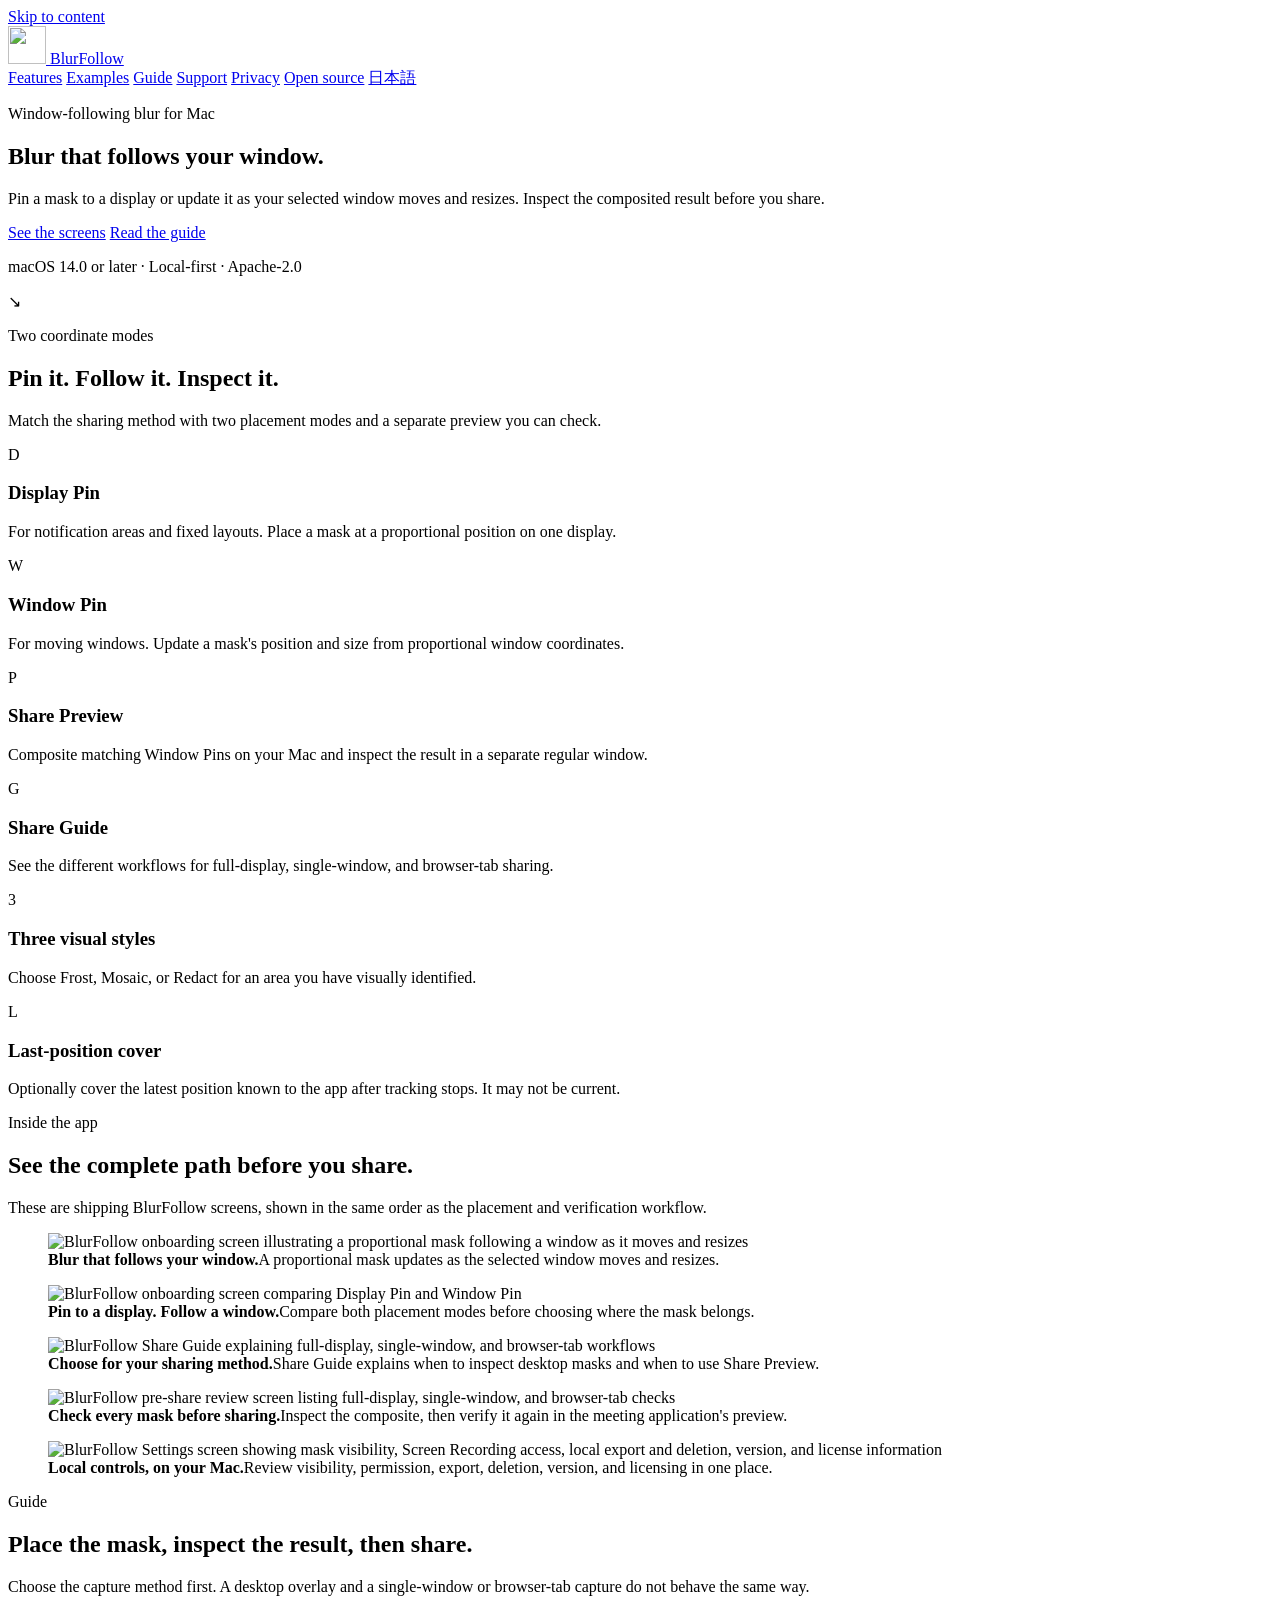
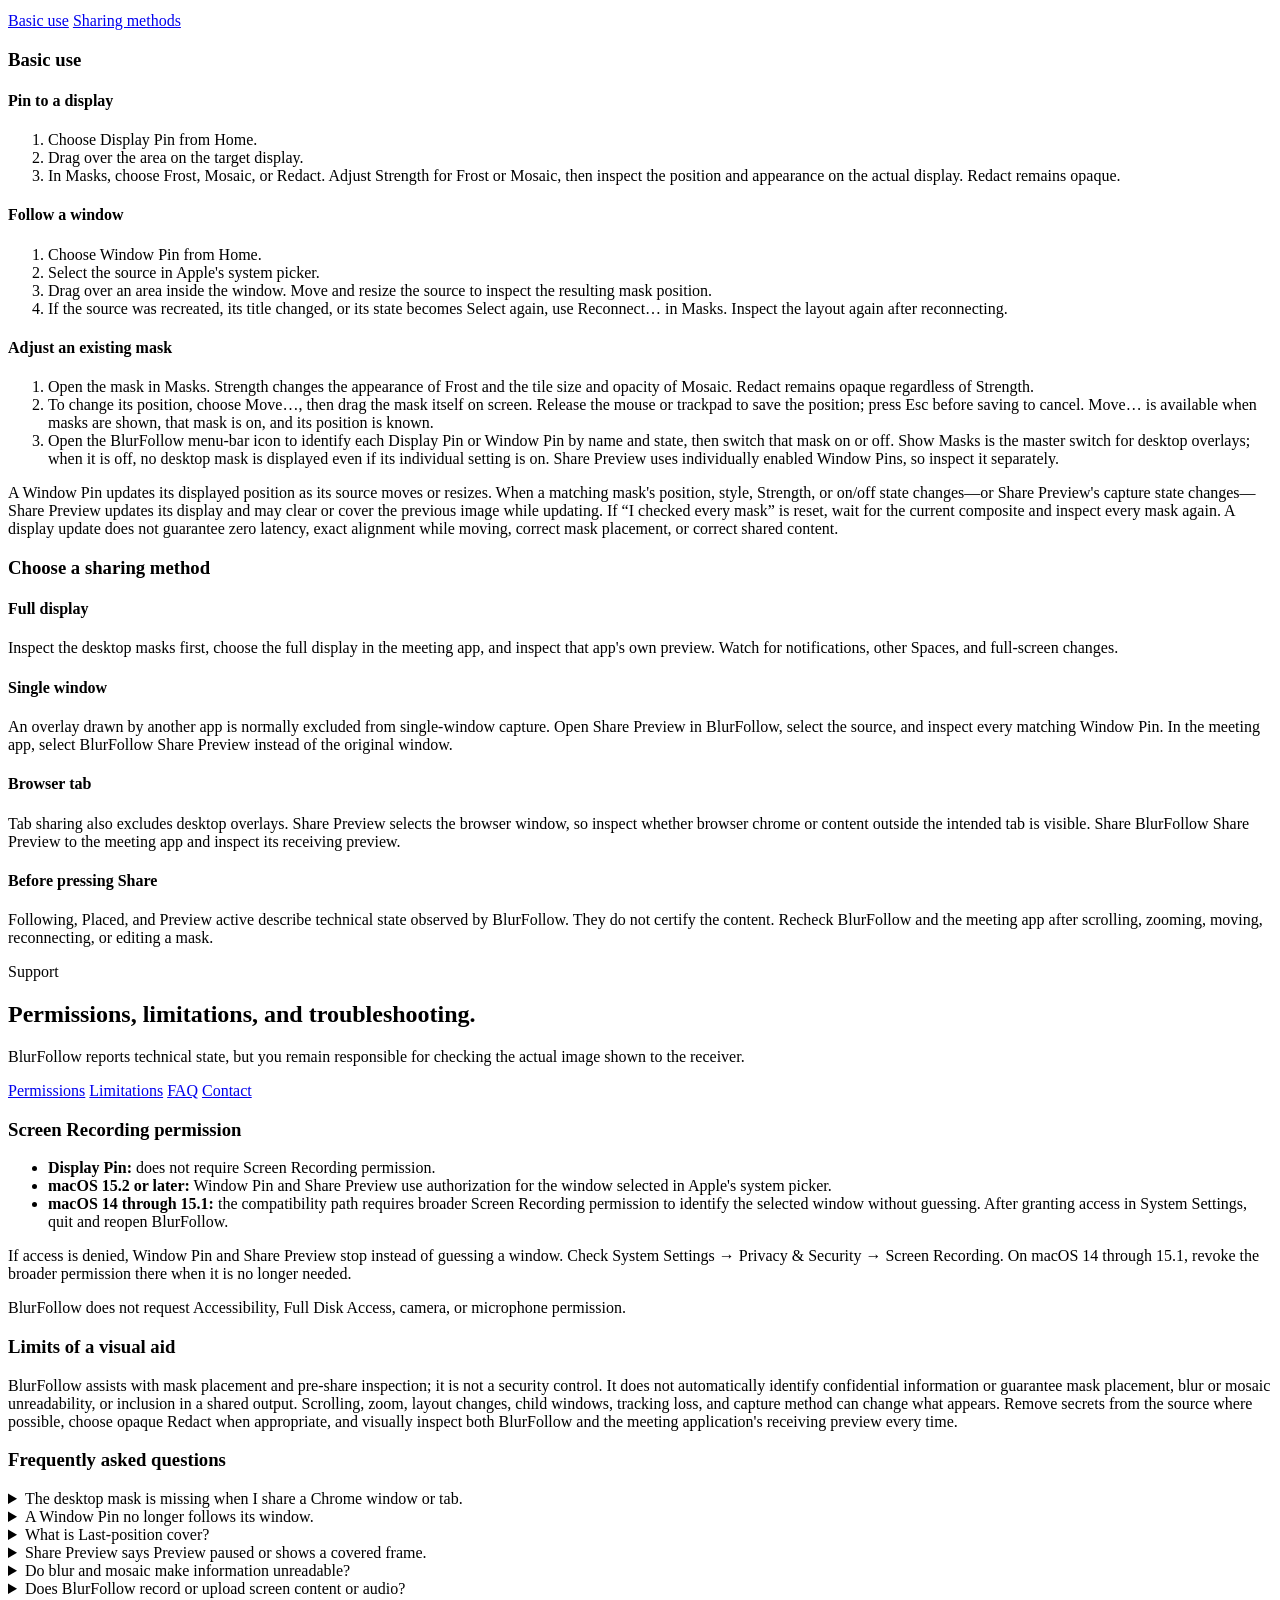
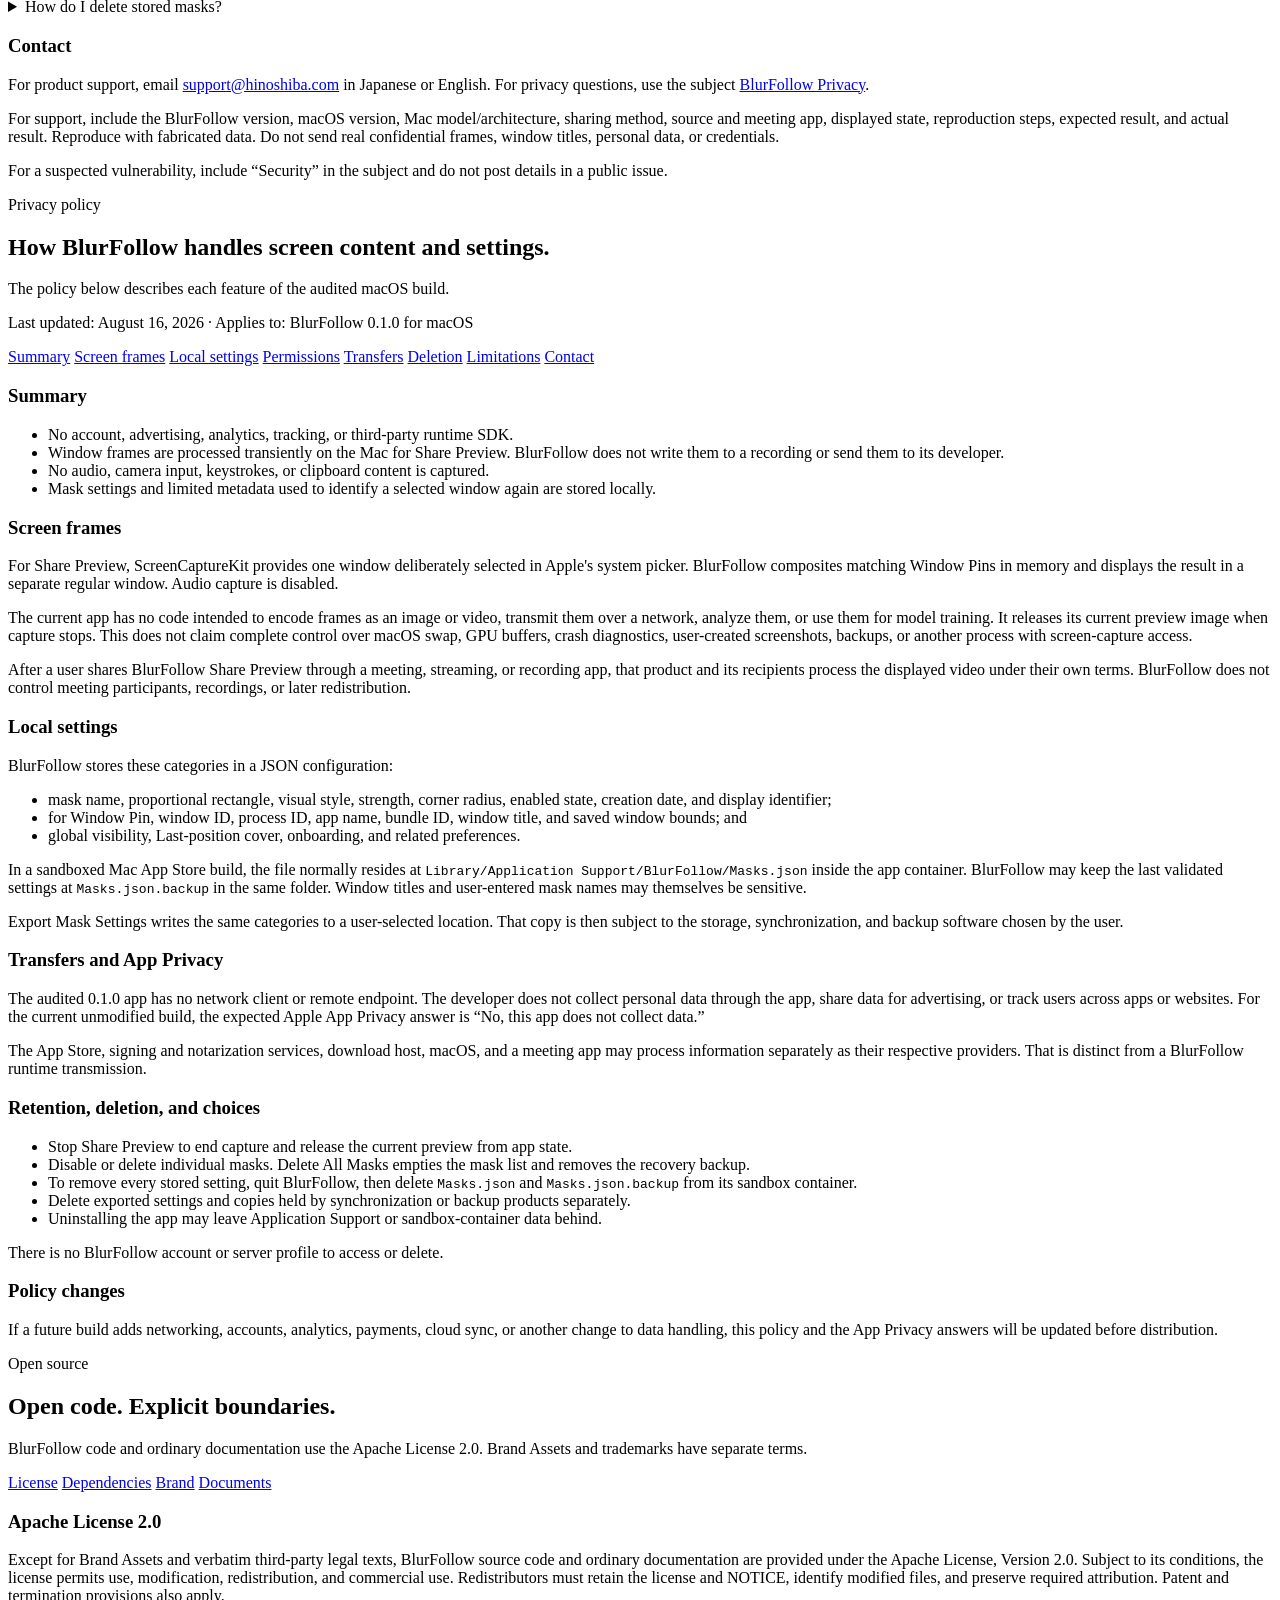
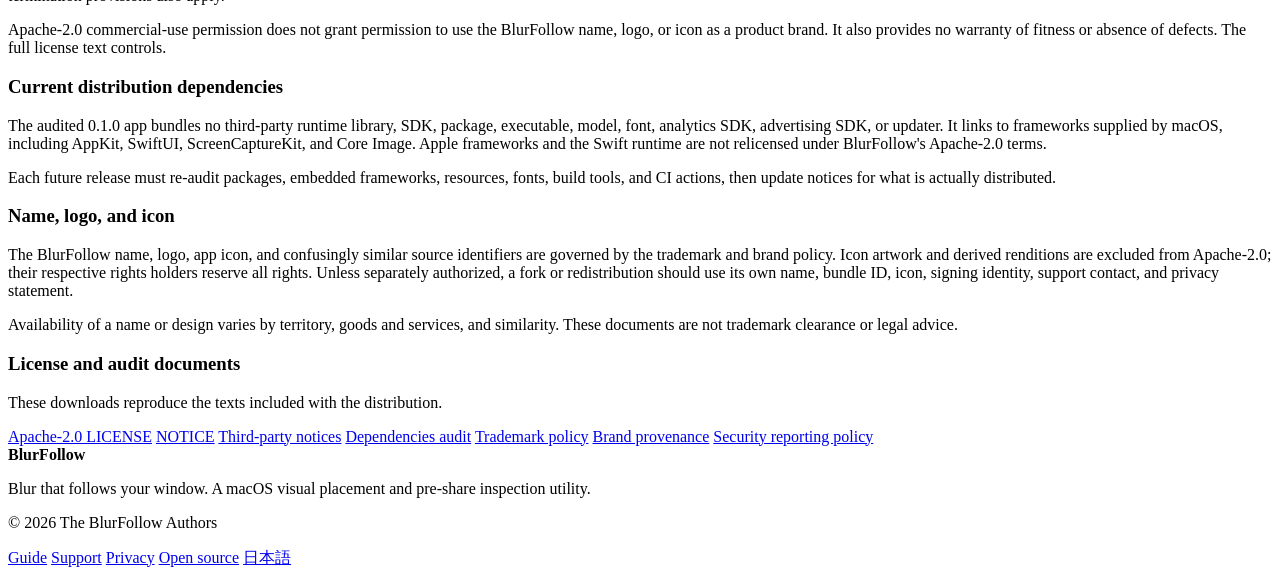
==== http_dist/en/index.html @ 8cbccdcb "docs: unify support contact address Signed-off-by: kai-kun-ai <kai-kun-ai@users.noreply.github.com>" ====
<!doctype html>
<html lang="en">
<head>
  <meta charset="utf-8">
  <meta name="viewport" content="width=device-width, initial-scale=1">
  <title>BlurFollow — Window-following blur for Mac</title>
  <meta name="description" content="Pin a visual mask to a display or selected window, inspect real BlurFollow workflows, and review support, privacy, and open-source details for macOS.">
  <link rel="canonical" href="https://blurfollow.app/en/">
  <link rel="alternate" hreflang="ja" href="https://blurfollow.app/">
  <link rel="alternate" hreflang="en" href="https://blurfollow.app/en/">
  <link rel="alternate" hreflang="x-default" href="https://blurfollow.app/">
  <link rel="icon" href="/assets/favicon.png" type="image/png">
  <link rel="manifest" href="/site.webmanifest">
  <link rel="stylesheet" href="/assets/site.css">
  <meta name="theme-color" content="#101116">
  <meta property="og:type" content="website">
  <meta property="og:title" content="BlurFollow — Blur that follows your window.">
  <meta property="og:description" content="A macOS visual masking and pre-share inspection utility, with support, privacy, and open-source details in one place.">
  <meta property="og:url" content="https://blurfollow.app/en/">
  <meta property="og:image" content="https://blurfollow.app/assets/blurfollow-icon.png">
  <meta property="og:locale" content="en_US">
</head>
<body>
  <a class="skip-link" href="#main">Skip to content</a>
  <header class="site-header">
    <div class="container nav-row">
      <a class="brand" href="#top" aria-label="BlurFollow page top">
        <img src="/assets/blurfollow-icon.png" alt="" width="38" height="38">
        <span>BlurFollow</span>
      </a>
      <nav class="site-nav" aria-label="Main navigation">
        <a href="#features">Features</a>
        <a href="#examples">Examples</a>
        <a href="#guide">Guide</a>
        <a href="#support">Support</a>
        <a href="#privacy">Privacy</a>
        <a href="#open-source">Open source</a>
        <a class="language-link" href="/" lang="ja" hreflang="ja">日本語</a>
      </nav>
    </div>
  </header>

  <main id="main">
    <section class="hero" id="top">
      <div class="container hero-grid">
        <div>
          <p class="eyebrow">Window-following blur for Mac</p>
          <h1>Blur that follows your window.</h1>
          <p class="lede">Pin a mask to a display or update it as your selected window moves and resizes. Inspect the composited result before you share.</p>
          <div class="hero-actions">
            <a class="button" href="#examples">See the screens</a>
            <a class="button secondary" href="#guide">Read the guide</a>
          </div>
          <p class="compat">macOS 14.0 or later · Local-first · Apache-2.0</p>
        </div>
        <div class="product-visual" role="img" aria-label="A proportional mask displayed in the same relative location after a window moves">
          <div class="mock-window back" aria-hidden="true">
            <div class="mock-bar"></div>
            <div class="mock-lines">
              <div class="mock-line"></div>
              <div class="mock-line short"></div>
              <div class="mock-line"></div>
            </div>
            <div class="mask-block"></div>
          </div>
          <div class="mock-window front" aria-hidden="true">
            <div class="mock-bar"></div>
            <div class="mock-lines">
              <div class="mock-line"></div>
              <div class="mock-line short"></div>
              <div class="mock-line"></div>
            </div>
            <div class="mask-block"></div>
          </div>
          <div class="motion-path" aria-hidden="true">↘</div>
        </div>
      </div>
    </section>

    <section class="section" id="features">
      <div class="container">
        <div class="section-heading">
          <p class="eyebrow">Two coordinate modes</p>
          <h2>Pin it. Follow it. Inspect it.</h2>
          <p class="section-intro">Match the sharing method with two placement modes and a separate preview you can check.</p>
        </div>
        <div class="feature-grid">
          <article class="feature-card">
            <div class="feature-icon" aria-hidden="true">D</div>
            <h3>Display Pin</h3>
            <p>For notification areas and fixed layouts. Place a mask at a proportional position on one display.</p>
          </article>
          <article class="feature-card">
            <div class="feature-icon" aria-hidden="true">W</div>
            <h3>Window Pin</h3>
            <p>For moving windows. Update a mask's position and size from proportional window coordinates.</p>
          </article>
          <article class="feature-card">
            <div class="feature-icon" aria-hidden="true">P</div>
            <h3>Share Preview</h3>
            <p>Composite matching Window Pins on your Mac and inspect the result in a separate regular window.</p>
          </article>
          <article class="feature-card">
            <div class="feature-icon" aria-hidden="true">G</div>
            <h3>Share Guide</h3>
            <p>See the different workflows for full-display, single-window, and browser-tab sharing.</p>
          </article>
          <article class="feature-card">
            <div class="feature-icon" aria-hidden="true">3</div>
            <h3>Three visual styles</h3>
            <p>Choose Frost, Mosaic, or Redact for an area you have visually identified.</p>
          </article>
          <article class="feature-card">
            <div class="feature-icon" aria-hidden="true">L</div>
            <h3>Last-position cover</h3>
            <p>Optionally cover the latest position known to the app after tracking stops. It may not be current.</p>
          </article>
        </div>
      </div>
    </section>

    <section class="section section-tint" id="examples" aria-labelledby="examples-title">
      <div class="container">
        <div class="section-heading">
          <p class="eyebrow">Inside the app</p>
          <h2 id="examples-title">See the complete path before you share.</h2>
          <p class="section-intro">These are shipping BlurFollow screens, shown in the same order as the placement and verification workflow.</p>
        </div>
        <div class="screenshot-grid">
          <figure class="screenshot-card featured">
            <img src="/assets/screenshots/en-US/01-window-following.png" width="1440" height="900" alt="BlurFollow onboarding screen illustrating a proportional mask following a window as it moves and resizes" fetchpriority="high">
            <figcaption><strong>Blur that follows your window.</strong>A proportional mask updates as the selected window moves and resizes.</figcaption>
          </figure>
          <figure class="screenshot-card">
            <img src="/assets/screenshots/en-US/02-display-window-modes.png" width="1440" height="900" loading="lazy" alt="BlurFollow onboarding screen comparing Display Pin and Window Pin">
            <figcaption><strong>Pin to a display. Follow a window.</strong>Compare both placement modes before choosing where the mask belongs.</figcaption>
          </figure>
          <figure class="screenshot-card">
            <img src="/assets/screenshots/en-US/04-share-guide.png" width="1440" height="900" loading="lazy" alt="BlurFollow Share Guide explaining full-display, single-window, and browser-tab workflows">
            <figcaption><strong>Choose for your sharing method.</strong>Share Guide explains when to inspect desktop masks and when to use Share Preview.</figcaption>
          </figure>
          <figure class="screenshot-card">
            <img src="/assets/screenshots/en-US/03-share-preview-check.png" width="1440" height="900" loading="lazy" alt="BlurFollow pre-share review screen listing full-display, single-window, and browser-tab checks">
            <figcaption><strong>Check every mask before sharing.</strong>Inspect the composite, then verify it again in the meeting application's preview.</figcaption>
          </figure>
          <figure class="screenshot-card">
            <img src="/assets/screenshots/en-US/05-local-controls.png" width="1440" height="900" loading="lazy" alt="BlurFollow Settings screen showing mask visibility, Screen Recording access, local export and deletion, version, and license information">
            <figcaption><strong>Local controls, on your Mac.</strong>Review visibility, permission, export, deletion, version, and licensing in one place.</figcaption>
          </figure>
        </div>
      </div>
    </section>

    <section class="section" id="guide" aria-labelledby="guide-title">
      <div class="container">
        <div class="section-heading">
          <p class="eyebrow">Guide</p>
          <h2 id="guide-title">Place the mask, inspect the result, then share.</h2>
          <p class="section-intro">Choose the capture method first. A desktop overlay and a single-window or browser-tab capture do not behave the same way.</p>
        </div>
        <div class="article-wrap">
          <nav class="article-nav" aria-label="Guide topics">
            <a href="#start">Basic use</a>
            <a href="#sharing">Sharing methods</a>
          </nav>
          <article class="prose">
            <section id="start">
              <h3>Basic use</h3>
              <h4>Pin to a display</h4>
              <ol>
                <li>Choose Display Pin from Home.</li>
                <li>Drag over the area on the target display.</li>
                <li>In Masks, choose Frost, Mosaic, or Redact. Adjust Strength for Frost or Mosaic, then inspect the position and appearance on the actual display. Redact remains opaque.</li>
              </ol>
              <h4>Follow a window</h4>
              <ol>
                <li>Choose Window Pin from Home.</li>
                <li>Select the source in Apple's system picker.</li>
                <li>Drag over an area inside the window. Move and resize the source to inspect the resulting mask position.</li>
                <li>If the source was recreated, its title changed, or its state becomes Select again, use Reconnect… in Masks. Inspect the layout again after reconnecting.</li>
              </ol>
              <h4>Adjust an existing mask</h4>
              <ol>
                <li>Open the mask in Masks. Strength changes the appearance of Frost and the tile size and opacity of Mosaic. Redact remains opaque regardless of Strength.</li>
                <li>To change its position, choose Move…, then drag the mask itself on screen. Release the mouse or trackpad to save the position; press Esc before saving to cancel. Move… is available when masks are shown, that mask is on, and its position is known.</li>
                <li>Open the BlurFollow menu-bar icon to identify each Display Pin or Window Pin by name and state, then switch that mask on or off. Show Masks is the master switch for desktop overlays; when it is off, no desktop mask is displayed even if its individual setting is on. Share Preview uses individually enabled Window Pins, so inspect it separately.</li>
              </ol>
              <p>A Window Pin updates its displayed position as its source moves or resizes. When a matching mask's position, style, Strength, or on/off state changes—or Share Preview's capture state changes—Share Preview updates its display and may clear or cover the previous image while updating. If “I checked every mask” is reset, wait for the current composite and inspect every mask again. A display update does not guarantee zero latency, exact alignment while moving, correct mask placement, or correct shared content.</p>
            </section>

            <section id="sharing">
              <h3>Choose a sharing method</h3>
              <h4>Full display</h4>
              <p>Inspect the desktop masks first, choose the full display in the meeting app, and inspect that app's own preview. Watch for notifications, other Spaces, and full-screen changes.</p>
              <h4>Single window</h4>
              <p>An overlay drawn by another app is normally excluded from single-window capture. Open Share Preview in BlurFollow, select the source, and inspect every matching Window Pin. In the meeting app, select BlurFollow Share Preview instead of the original window.</p>
              <h4>Browser tab</h4>
              <p>Tab sharing also excludes desktop overlays. Share Preview selects the browser window, so inspect whether browser chrome or content outside the intended tab is visible. Share BlurFollow Share Preview to the meeting app and inspect its receiving preview.</p>
              <div class="notice">
                <h4>Before pressing Share</h4>
                <p>Following, Placed, and Preview active describe technical state observed by BlurFollow. They do not certify the content. Recheck BlurFollow and the meeting app after scrolling, zooming, moving, reconnecting, or editing a mask.</p>
              </div>
            </section>
          </article>
        </div>
      </div>
    </section>

    <section class="section" id="support" aria-labelledby="support-title">
      <div class="container">
        <div class="section-heading">
          <p class="eyebrow">Support</p>
          <h2 id="support-title">Permissions, limitations, and troubleshooting.</h2>
          <p class="section-intro">BlurFollow reports technical state, but you remain responsible for checking the actual image shown to the receiver.</p>
        </div>
        <div class="article-wrap">
          <nav class="article-nav" aria-label="Support topics">
            <a href="#permissions">Permissions</a>
            <a href="#limitations">Limitations</a>
            <a href="#faq">FAQ</a>
            <a href="#contact">Contact</a>
          </nav>
          <article class="prose">
            <section id="permissions">
              <h3>Screen Recording permission</h3>
              <ul>
                <li><strong>Display Pin:</strong> does not require Screen Recording permission.</li>
                <li><strong>macOS 15.2 or later:</strong> Window Pin and Share Preview use authorization for the window selected in Apple's system picker.</li>
                <li><strong>macOS 14 through 15.1:</strong> the compatibility path requires broader Screen Recording permission to identify the selected window without guessing. After granting access in System Settings, quit and reopen BlurFollow.</li>
              </ul>
              <p>If access is denied, Window Pin and Share Preview stop instead of guessing a window. Check System Settings → Privacy &amp; Security → Screen Recording. On macOS 14 through 15.1, revoke the broader permission there when it is no longer needed.</p>
              <p>BlurFollow does not request Accessibility, Full Disk Access, camera, or microphone permission.</p>
            </section>

            <section id="limitations">
              <h3>Limits of a visual aid</h3>
              <p>BlurFollow assists with mask placement and pre-share inspection; it is not a security control. It does not automatically identify confidential information or guarantee mask placement, blur or mosaic unreadability, or inclusion in a shared output. Scrolling, zoom, layout changes, child windows, tracking loss, and capture method can change what appears. Remove secrets from the source where possible, choose opaque Redact when appropriate, and visually inspect both BlurFollow and the meeting application's receiving preview every time.</p>
            </section>

            <section id="faq">
              <h3>Frequently asked questions</h3>
              <div class="faq-list">
                <details>
                  <summary>The desktop mask is missing when I share a Chrome window or tab.</summary>
                  <div class="faq-answer"><p>Single-window and tab capture normally excludes another app's overlay. Composite the browser window and matching Window Pins in Share Preview, then select BlurFollow Share Preview as the meeting app's sharing target.</p></div>
                </details>
                <details>
                  <summary>A Window Pin no longer follows its window.</summary>
                  <div class="faq-answer"><p>The window may have closed, become hidden, been recreated, or become ambiguous among similar candidates. Check Masks and use Reconnect… to choose it again with Apple's picker. Proportional coordinates remain, but visually inspect whether the content layout changed.</p></div>
                </details>
                <details>
                  <summary>What is Last-position cover?</summary>
                  <div class="faq-answer"><p>When window position becomes unavailable, it can cover the latest position BlurFollow had available. That may not be the source's current position and does not replace reconnecting or checking the shared output.</p></div>
                </details>
                <details>
                  <summary>Share Preview says Preview paused or shows a covered frame.</summary>
                  <div class="faq-answer"><p>BlurFollow does not show its normal composite if no matching Window Pin exists, the source or frame cannot be validated, restored settings need acknowledgement, or capture stopped. Follow the reason shown in the window: add or reconnect a Window Pin, review restored settings, or select the source again.</p></div>
                </details>
                <details>
                  <summary>Do blur and mosaic make information unreadable?</summary>
                  <div class="faq-answer"><p>See <a href="#limitations">Limits of a visual aid</a> for why opaque Redact and receiver-side inspection may be more appropriate.</p></div>
                </details>
                <details>
                  <summary>Does BlurFollow record or upload screen content or audio?</summary>
                  <div class="faq-answer"><p>See <a href="#privacy-summary">the privacy summary</a> and <a href="#screen">Screen frames</a> for the exact behavior of version 0.1.0 and the separate role of a meeting app.</p></div>
                </details>
                <details>
                  <summary>How do I delete stored masks?</summary>
                  <div class="faq-answer"><p>See <a href="#choices">Retention, deletion, and choices</a> for individual masks, all app settings, exported settings, and backups.</p></div>
                </details>
              </div>
            </section>

            <section id="contact">
              <div class="contact-card">
                <h3>Contact</h3>
                <p>For product support, email <a href="mailto:support@hinoshiba.com?subject=BlurFollow%20Support">support@hinoshiba.com</a> in Japanese or English. For privacy questions, use the subject <a href="mailto:support@hinoshiba.com?subject=BlurFollow%20Privacy">BlurFollow Privacy</a>.</p>
                <p>For support, include the BlurFollow version, macOS version, Mac model/architecture, sharing method, source and meeting app, displayed state, reproduction steps, expected result, and actual result. Reproduce with fabricated data. Do not send real confidential frames, window titles, personal data, or credentials.</p>
                <p>For a suspected vulnerability, include “Security” in the subject and do not post details in a public issue.</p>
              </div>
            </section>
          </article>
        </div>
      </div>
    </section>

    <section class="section section-tint" id="privacy" aria-labelledby="privacy-title">
      <div class="container">
        <div class="section-heading">
          <p class="eyebrow">Privacy policy</p>
          <h2 id="privacy-title">How BlurFollow handles screen content and settings.</h2>
          <p class="section-intro">The policy below describes each feature of the audited macOS build.</p>
          <p class="meta-line">Last updated: August 16, 2026 · Applies to: BlurFollow 0.1.0 for macOS</p>
        </div>
        <div class="article-wrap">
          <nav class="article-nav" aria-label="Privacy topics">
            <a href="#privacy-summary">Summary</a>
            <a href="#screen">Screen frames</a>
            <a href="#local">Local settings</a>
            <a href="#permissions">Permissions</a>
            <a href="#network">Transfers</a>
            <a href="#choices">Deletion</a>
            <a href="#limitations">Limitations</a>
            <a href="#contact">Contact</a>
          </nav>
          <article class="prose">
            <section id="privacy-summary">
              <h3>Summary</h3>
              <ul>
                <li>No account, advertising, analytics, tracking, or third-party runtime SDK.</li>
                <li>Window frames are processed transiently on the Mac for Share Preview. BlurFollow does not write them to a recording or send them to its developer.</li>
                <li>No audio, camera input, keystrokes, or clipboard content is captured.</li>
                <li>Mask settings and limited metadata used to identify a selected window again are stored locally.</li>
              </ul>
            </section>

            <section id="screen">
              <h3>Screen frames</h3>
              <p>For Share Preview, ScreenCaptureKit provides one window deliberately selected in Apple's system picker. BlurFollow composites matching Window Pins in memory and displays the result in a separate regular window. Audio capture is disabled.</p>
              <p>The current app has no code intended to encode frames as an image or video, transmit them over a network, analyze them, or use them for model training. It releases its current preview image when capture stops. This does not claim complete control over macOS swap, GPU buffers, crash diagnostics, user-created screenshots, backups, or another process with screen-capture access.</p>
              <p>After a user shares BlurFollow Share Preview through a meeting, streaming, or recording app, that product and its recipients process the displayed video under their own terms. BlurFollow does not control meeting participants, recordings, or later redistribution.</p>
            </section>

            <section id="local">
              <h3>Local settings</h3>
              <p>BlurFollow stores these categories in a JSON configuration:</p>
              <ul>
                <li>mask name, proportional rectangle, visual style, strength, corner radius, enabled state, creation date, and display identifier;</li>
                <li>for Window Pin, window ID, process ID, app name, bundle ID, window title, and saved window bounds; and</li>
                <li>global visibility, Last-position cover, onboarding, and related preferences.</li>
              </ul>
              <p>In a sandboxed Mac App Store build, the file normally resides at <code>Library/Application Support/BlurFollow/Masks.json</code> inside the app container. BlurFollow may keep the last validated settings at <code>Masks.json.backup</code> in the same folder. Window titles and user-entered mask names may themselves be sensitive.</p>
              <p>Export Mask Settings writes the same categories to a user-selected location. That copy is then subject to the storage, synchronization, and backup software chosen by the user.</p>
            </section>

            <section id="network">
              <h3>Transfers and App Privacy</h3>
              <p>The audited 0.1.0 app has no network client or remote endpoint. The developer does not collect personal data through the app, share data for advertising, or track users across apps or websites. For the current unmodified build, the expected Apple App Privacy answer is “No, this app does not collect data.”</p>
              <p>The App Store, signing and notarization services, download host, macOS, and a meeting app may process information separately as their respective providers. That is distinct from a BlurFollow runtime transmission.</p>
            </section>

            <section id="choices">
              <h3>Retention, deletion, and choices</h3>
              <ul>
                <li>Stop Share Preview to end capture and release the current preview from app state.</li>
                <li>Disable or delete individual masks. Delete All Masks empties the mask list and removes the recovery backup.</li>
                <li>To remove every stored setting, quit BlurFollow, then delete <code>Masks.json</code> and <code>Masks.json.backup</code> from its sandbox container.</li>
                <li>Delete exported settings and copies held by synchronization or backup products separately.</li>
                <li>Uninstalling the app may leave Application Support or sandbox-container data behind.</li>
              </ul>
              <p>There is no BlurFollow account or server profile to access or delete.</p>
            </section>

            <section id="privacy-changes">
              <h3>Policy changes</h3>
              <p>If a future build adds networking, accounts, analytics, payments, cloud sync, or another change to data handling, this policy and the App Privacy answers will be updated before distribution.</p>
            </section>
          </article>
        </div>
      </div>
    </section>

    <section class="section" id="open-source" aria-labelledby="open-source-title">
      <div class="container">
        <div class="section-heading">
          <p class="eyebrow">Open source</p>
          <h2 id="open-source-title">Open code. Explicit boundaries.</h2>
          <p class="section-intro">BlurFollow code and ordinary documentation use the Apache License 2.0. Brand Assets and trademarks have separate terms.</p>
        </div>
        <div class="article-wrap">
          <nav class="article-nav" aria-label="Open-source topics">
            <a href="#license">License</a>
            <a href="#dependencies">Dependencies</a>
            <a href="#brand">Brand</a>
            <a href="#documents">Documents</a>
          </nav>
          <article class="prose">
            <section id="license">
              <h3>Apache License 2.0</h3>
              <p>Except for Brand Assets and verbatim third-party legal texts, BlurFollow source code and ordinary documentation are provided under the Apache License, Version 2.0. Subject to its conditions, the license permits use, modification, redistribution, and commercial use. Redistributors must retain the license and NOTICE, identify modified files, and preserve required attribution. Patent and termination provisions also apply.</p>
              <p>Apache-2.0 commercial-use permission does not grant permission to use the BlurFollow name, logo, or icon as a product brand. It also provides no warranty of fitness or absence of defects. The full license text controls.</p>
            </section>

            <section id="dependencies">
              <h3>Current distribution dependencies</h3>
              <p>The audited 0.1.0 app bundles no third-party runtime library, SDK, package, executable, model, font, analytics SDK, advertising SDK, or updater. It links to frameworks supplied by macOS, including AppKit, SwiftUI, ScreenCaptureKit, and Core Image. Apple frameworks and the Swift runtime are not relicensed under BlurFollow's Apache-2.0 terms.</p>
              <p>Each future release must re-audit packages, embedded frameworks, resources, fonts, build tools, and CI actions, then update notices for what is actually distributed.</p>
            </section>

            <section id="brand">
              <h3>Name, logo, and icon</h3>
              <p>The BlurFollow name, logo, app icon, and confusingly similar source identifiers are governed by the trademark and brand policy. Icon artwork and derived renditions are excluded from Apache-2.0; their respective rights holders reserve all rights. Unless separately authorized, a fork or redistribution should use its own name, bundle ID, icon, signing identity, support contact, and privacy statement.</p>
              <p>Availability of a name or design varies by territory, goods and services, and similarity. These documents are not trademark clearance or legal advice.</p>
            </section>

            <section id="documents">
              <h3>License and audit documents</h3>
              <p>These downloads reproduce the texts included with the distribution.</p>
              <div class="download-list">
                <a class="download-link" href="/oss/LICENSE">Apache-2.0 LICENSE</a>
                <a class="download-link" href="/oss/NOTICE">NOTICE</a>
                <a class="download-link" href="/oss/THIRD_PARTY_NOTICES.md">Third-party notices</a>
                <a class="download-link" href="/oss/DEPENDENCIES.md">Dependencies audit</a>
                <a class="download-link" href="/oss/TRADEMARKS.md">Trademark policy</a>
                <a class="download-link" href="/oss/Brand/PROVENANCE.md">Brand provenance</a>
                <a class="download-link" href="/oss/SECURITY.md">Security reporting policy</a>
              </div>
            </section>
          </article>
        </div>
      </div>
    </section>
  </main>

  <footer class="site-footer">
    <div class="container footer-grid">
      <div>
        <strong>BlurFollow</strong>
        <p class="footer-note">Blur that follows your window. A macOS visual placement and pre-share inspection utility.</p>
        <p>© 2026 The BlurFollow Authors</p>
      </div>
      <nav class="footer-links" aria-label="Footer navigation">
        <a href="#guide">Guide</a>
        <a href="#support">Support</a>
        <a href="#privacy">Privacy</a>
        <a href="#open-source">Open source</a>
        <a href="/" lang="ja" hreflang="ja">日本語</a>
      </nav>
    </div>
  </footer>
</body>
</html>
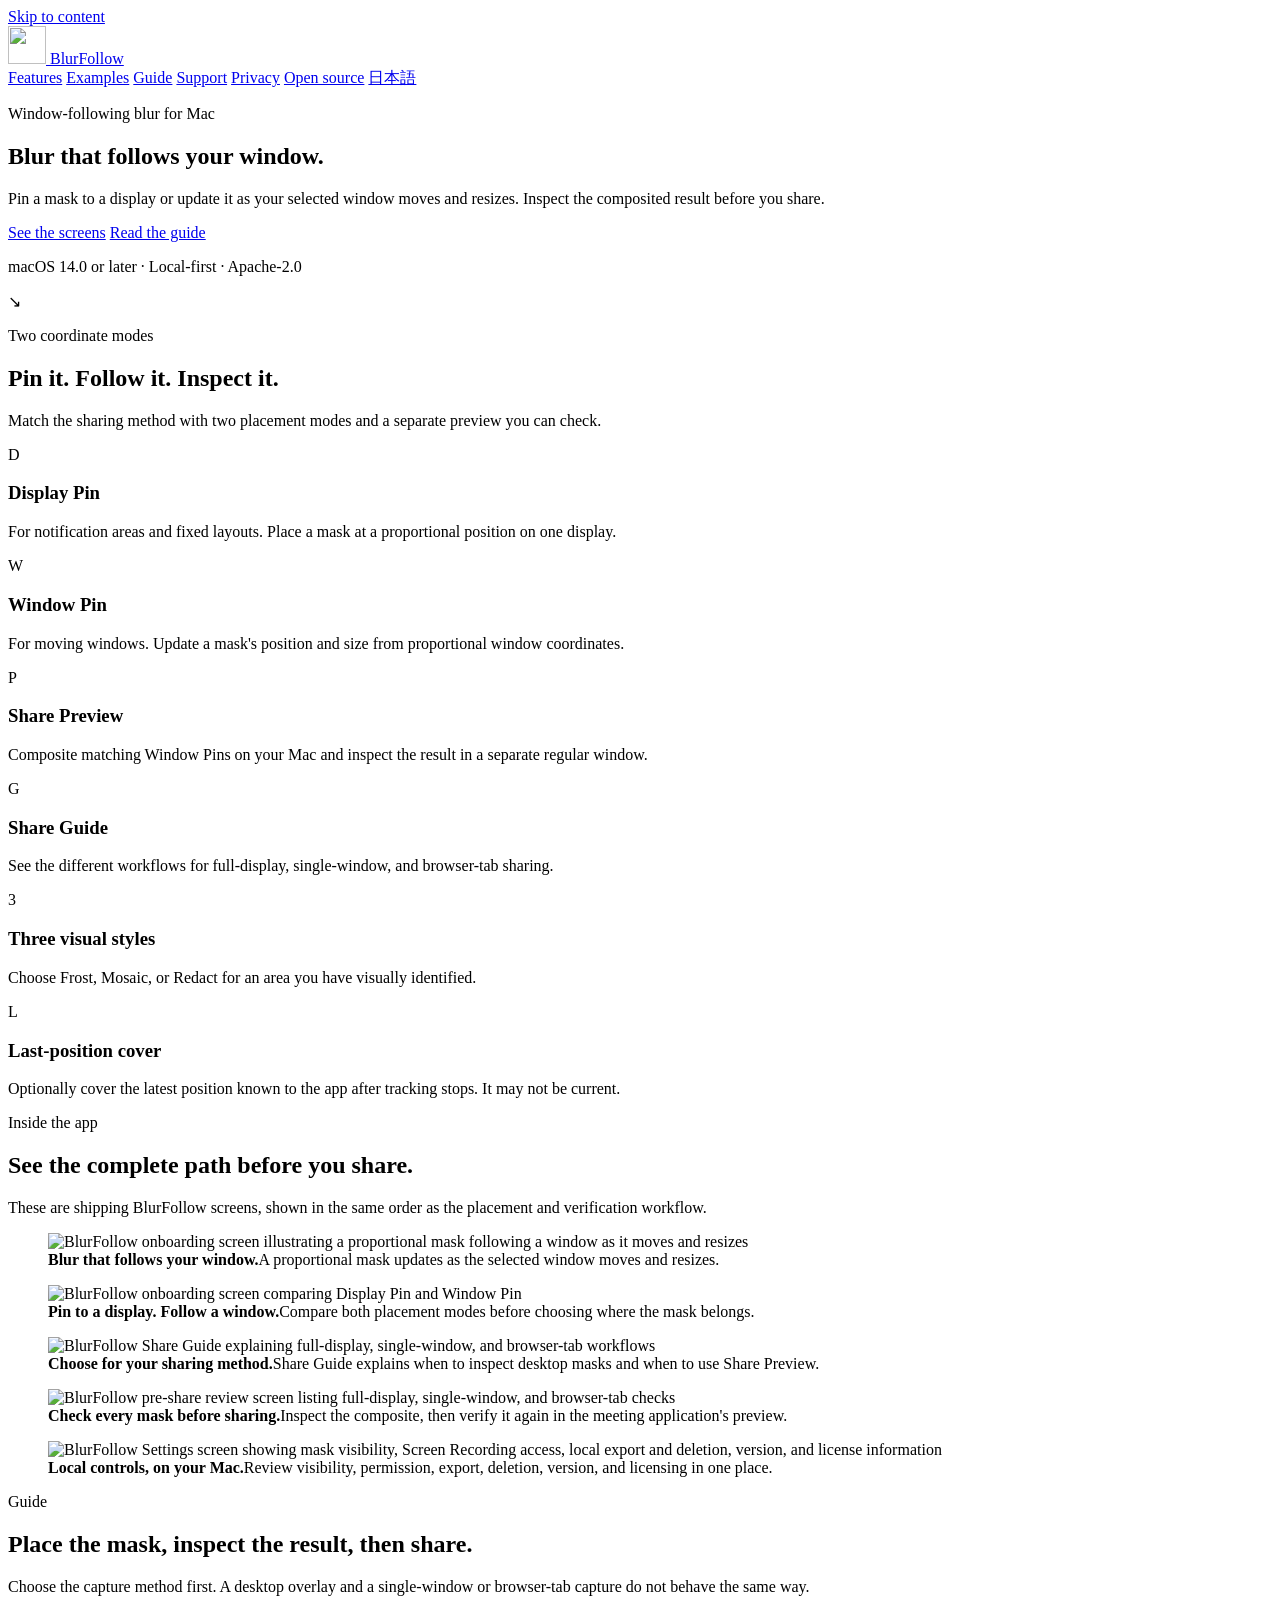
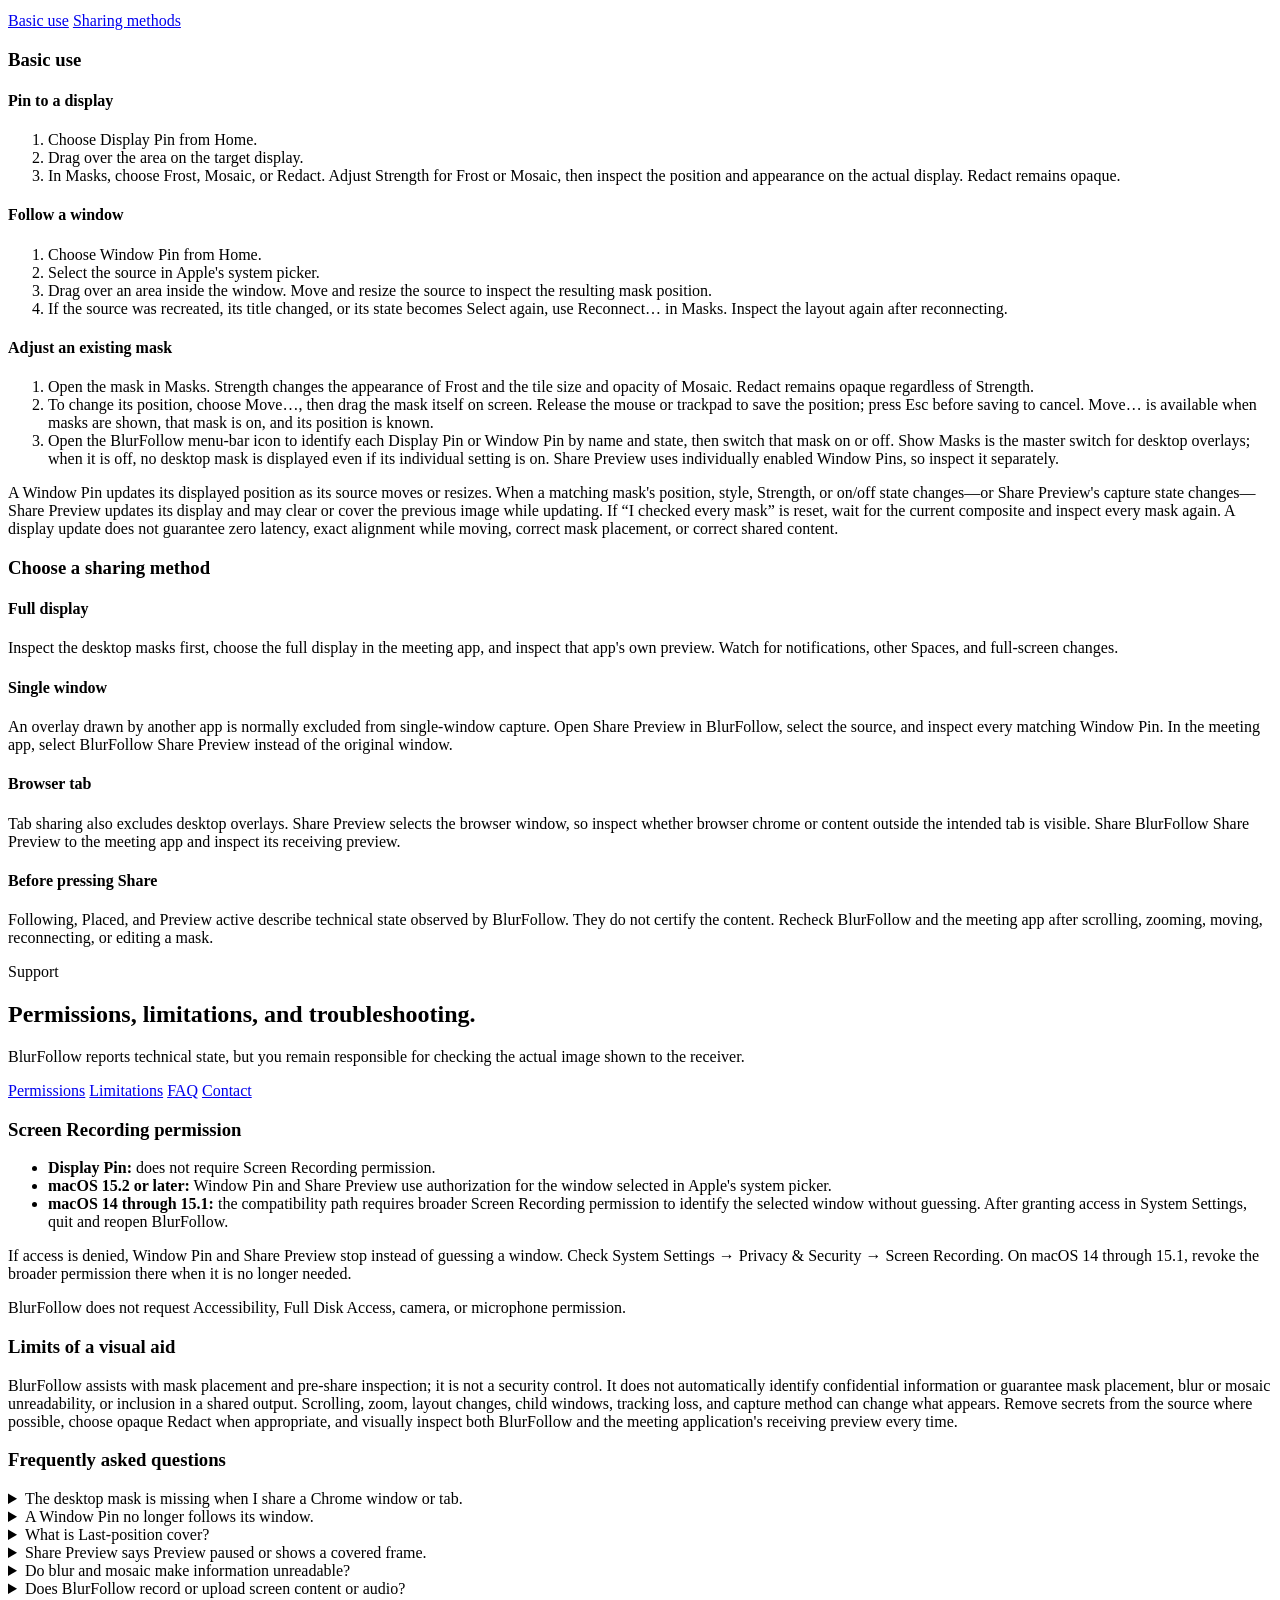
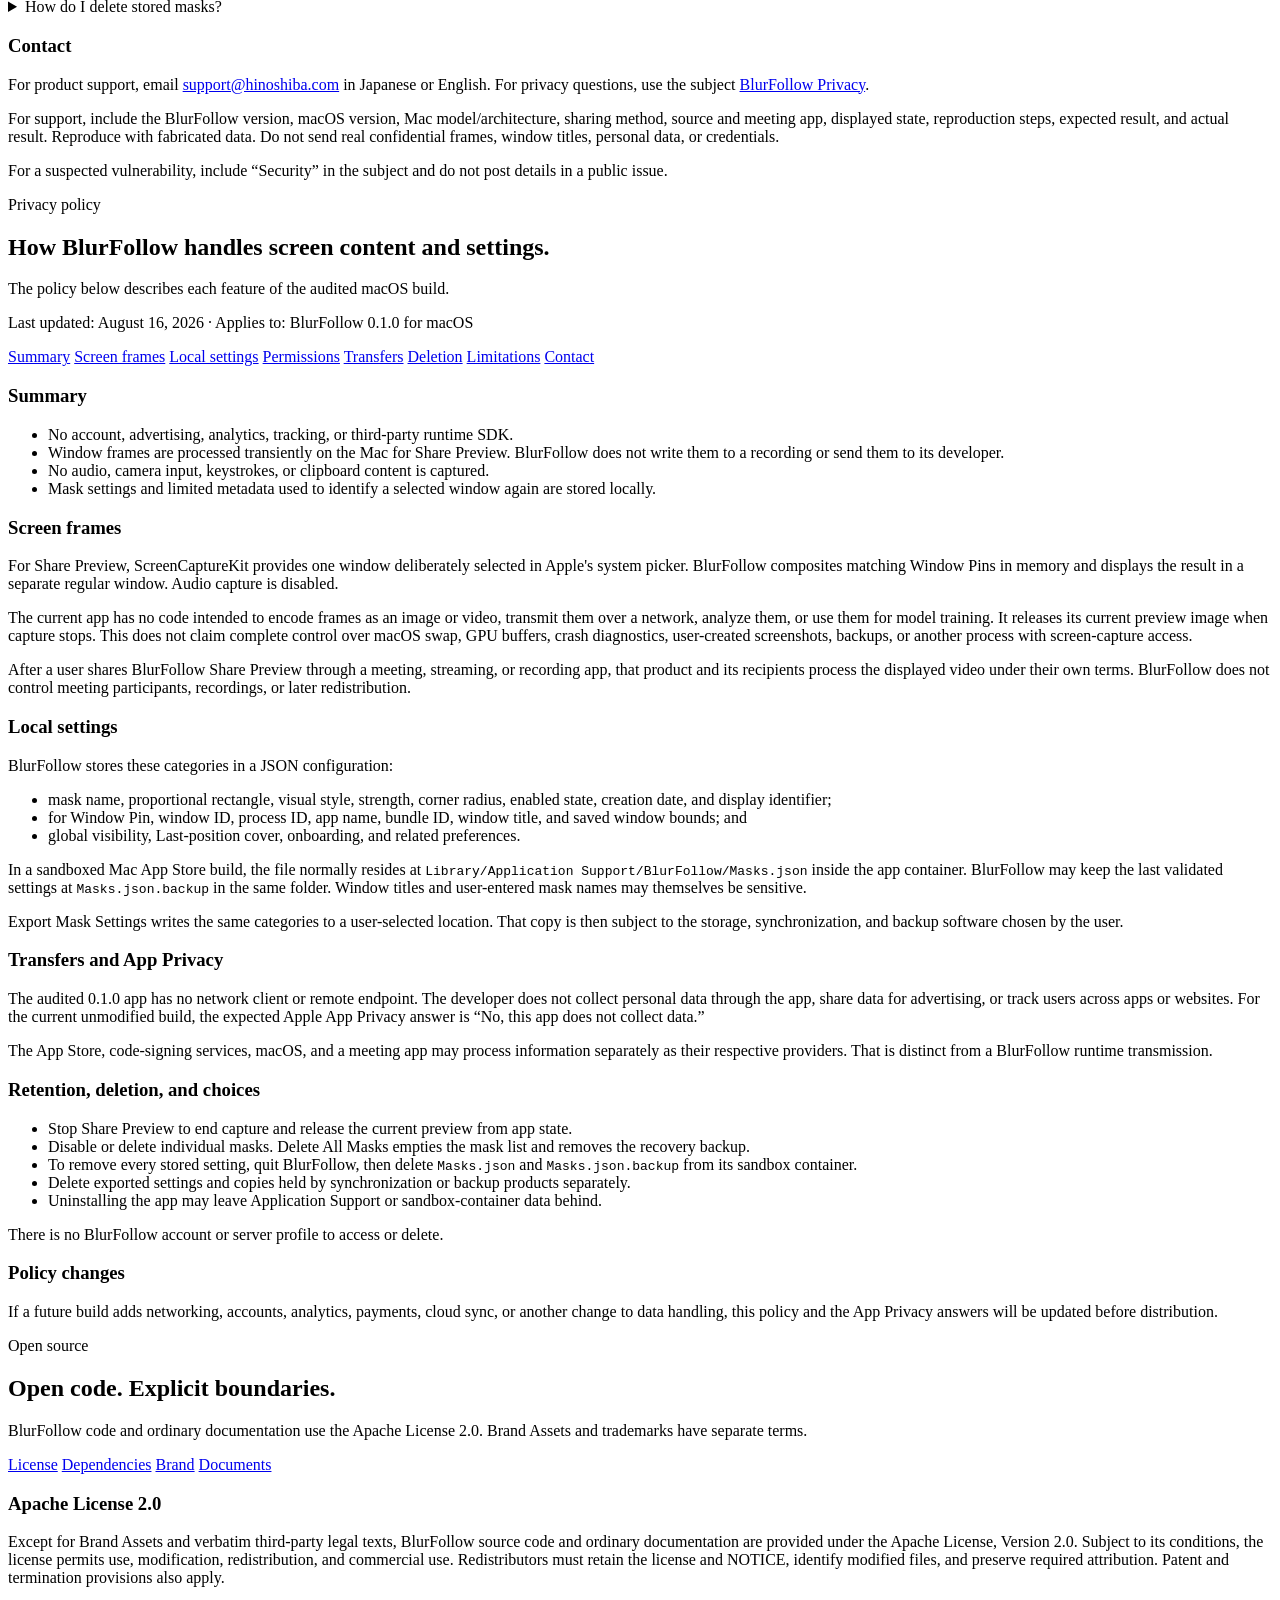
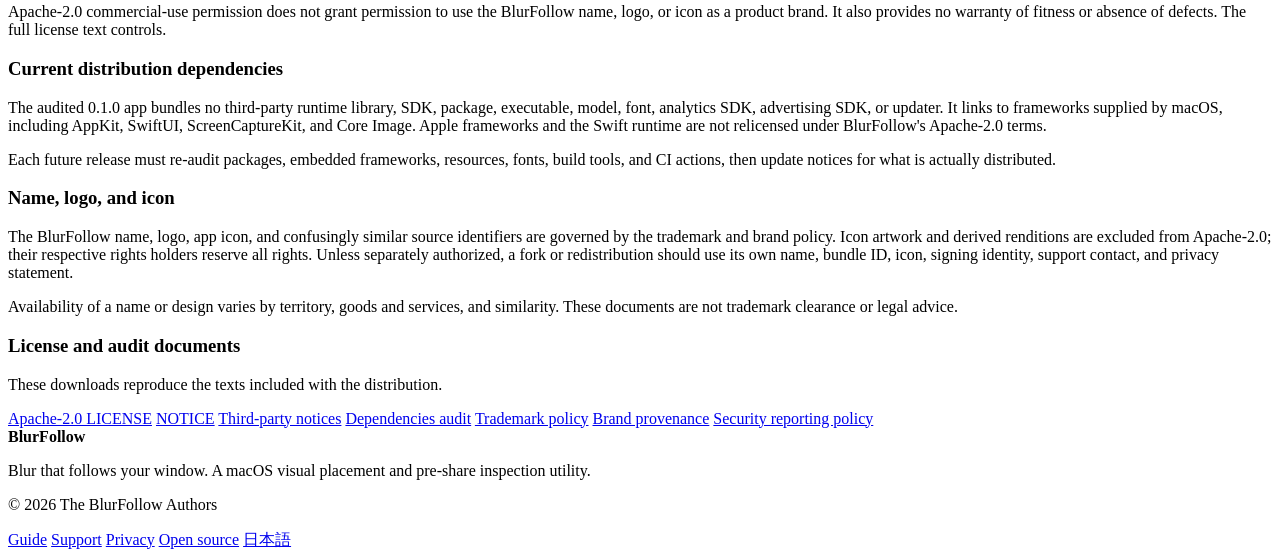
==== commit 2952a8ca: "Xcode Cloudのタグリリースへ移行する Signed-off-by: kai-kun-ai <kai.openclaw01@gmail.com>" ====
--- a/http_dist/en/index.html
+++ b/http_dist/en/index.html
@@ -5,10 +5,10 @@
   <meta name="viewport" content="width=device-width, initial-scale=1">
   <title>BlurFollow — Window-following blur for Mac</title>
   <meta name="description" content="Pin a visual mask to a display or selected window, inspect real BlurFollow workflows, and review support, privacy, and open-source details for macOS.">
-  <link rel="canonical" href="https://blurfollow.app/en/">
-  <link rel="alternate" hreflang="ja" href="https://blurfollow.app/">
-  <link rel="alternate" hreflang="en" href="https://blurfollow.app/en/">
-  <link rel="alternate" hreflang="x-default" href="https://blurfollow.app/">
+  <link rel="canonical" href="https://blurfollow.hinoshiba.com/en/">
+  <link rel="alternate" hreflang="ja" href="https://blurfollow.hinoshiba.com/">
+  <link rel="alternate" hreflang="en" href="https://blurfollow.hinoshiba.com/en/">
+  <link rel="alternate" hreflang="x-default" href="https://blurfollow.hinoshiba.com/">
   <link rel="icon" href="/assets/favicon.png" type="image/png">
   <link rel="manifest" href="/site.webmanifest">
   <link rel="stylesheet" href="/assets/site.css">
@@ -16,8 +16,8 @@
   <meta property="og:type" content="website">
   <meta property="og:title" content="BlurFollow — Blur that follows your window.">
   <meta property="og:description" content="A macOS visual masking and pre-share inspection utility, with support, privacy, and open-source details in one place.">
-  <meta property="og:url" content="https://blurfollow.app/en/">
-  <meta property="og:image" content="https://blurfollow.app/assets/blurfollow-icon.png">
+  <meta property="og:url" content="https://blurfollow.hinoshiba.com/en/">
+  <meta property="og:image" content="https://blurfollow.hinoshiba.com/assets/blurfollow-icon.png">
   <meta property="og:locale" content="en_US">
 </head>
 <body>
@@ -336,7 +336,7 @@
             <section id="network">
               <h3>Transfers and App Privacy</h3>
               <p>The audited 0.1.0 app has no network client or remote endpoint. The developer does not collect personal data through the app, share data for advertising, or track users across apps or websites. For the current unmodified build, the expected Apple App Privacy answer is “No, this app does not collect data.”</p>
-              <p>The App Store, signing and notarization services, download host, macOS, and a meeting app may process information separately as their respective providers. That is distinct from a BlurFollow runtime transmission.</p>
+              <p>The App Store, code-signing services, macOS, and a meeting app may process information separately as their respective providers. That is distinct from a BlurFollow runtime transmission.</p>
             </section>
 
             <section id="choices">
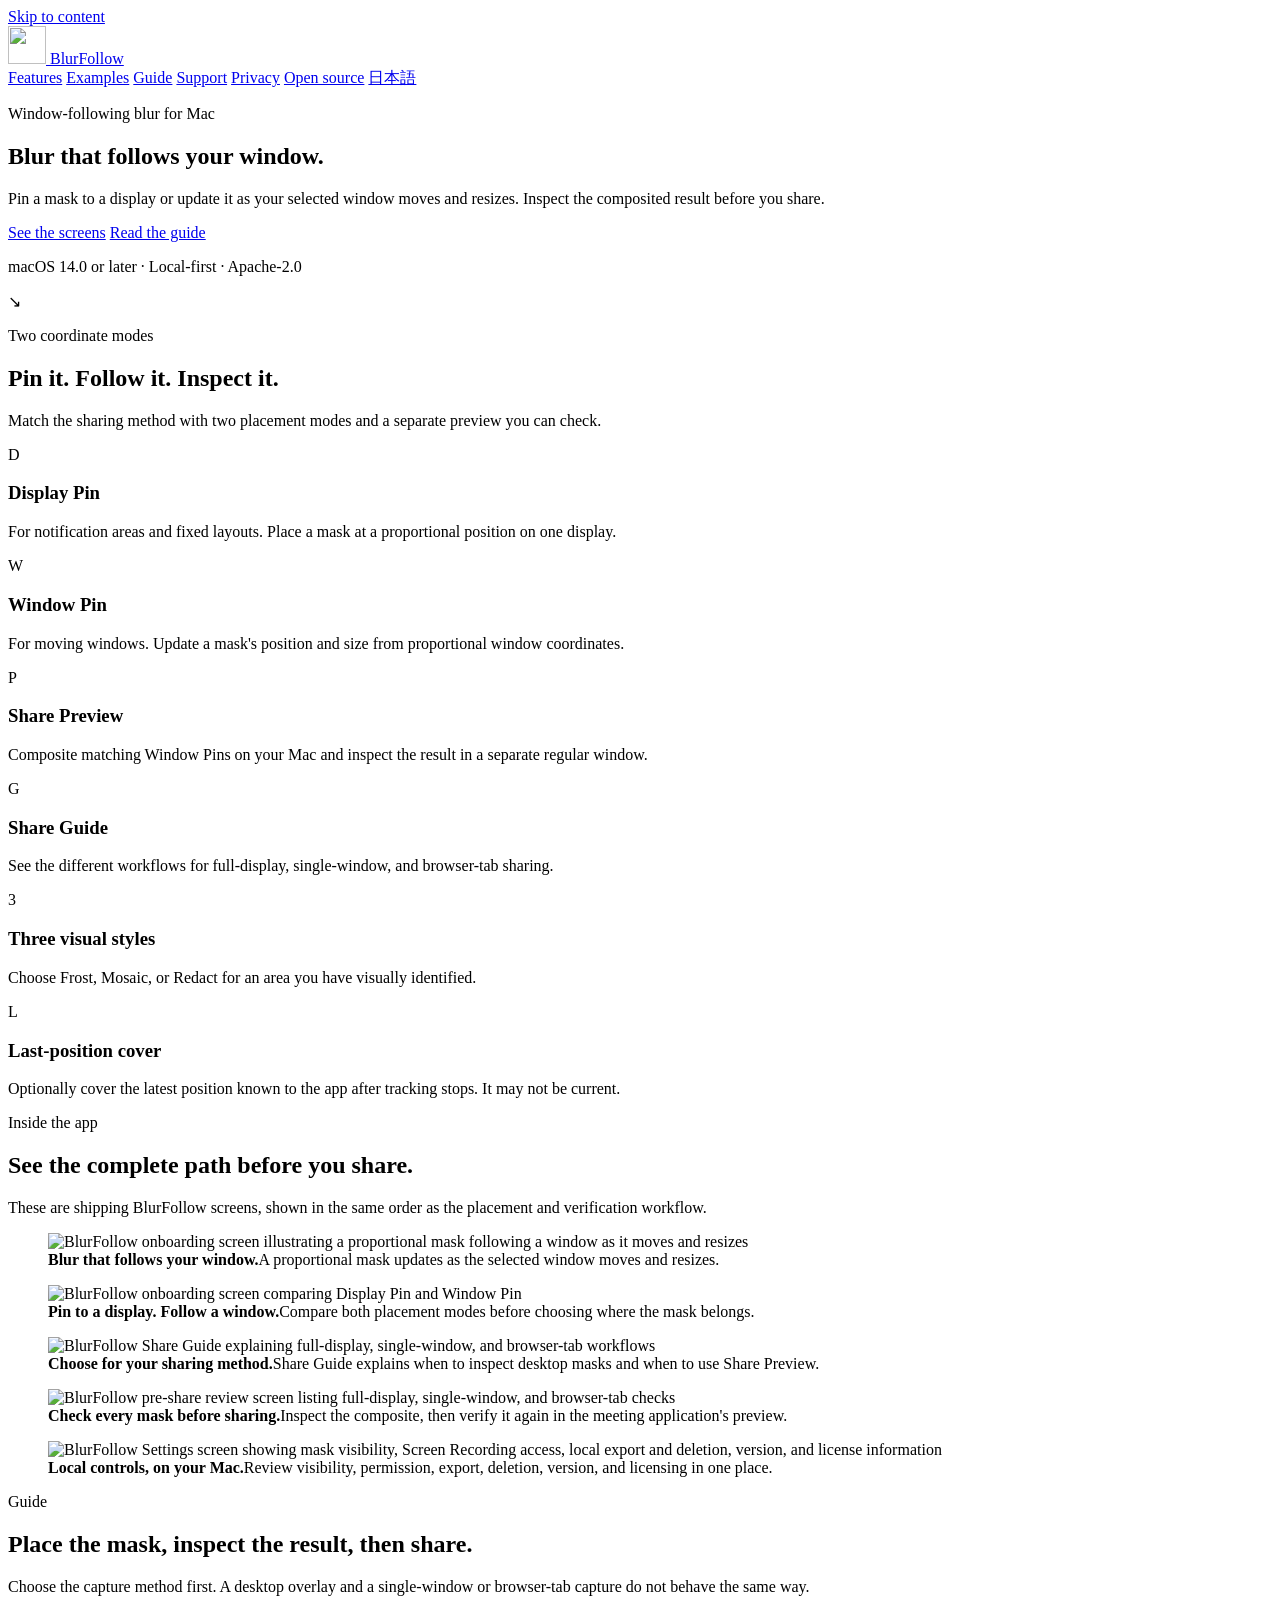
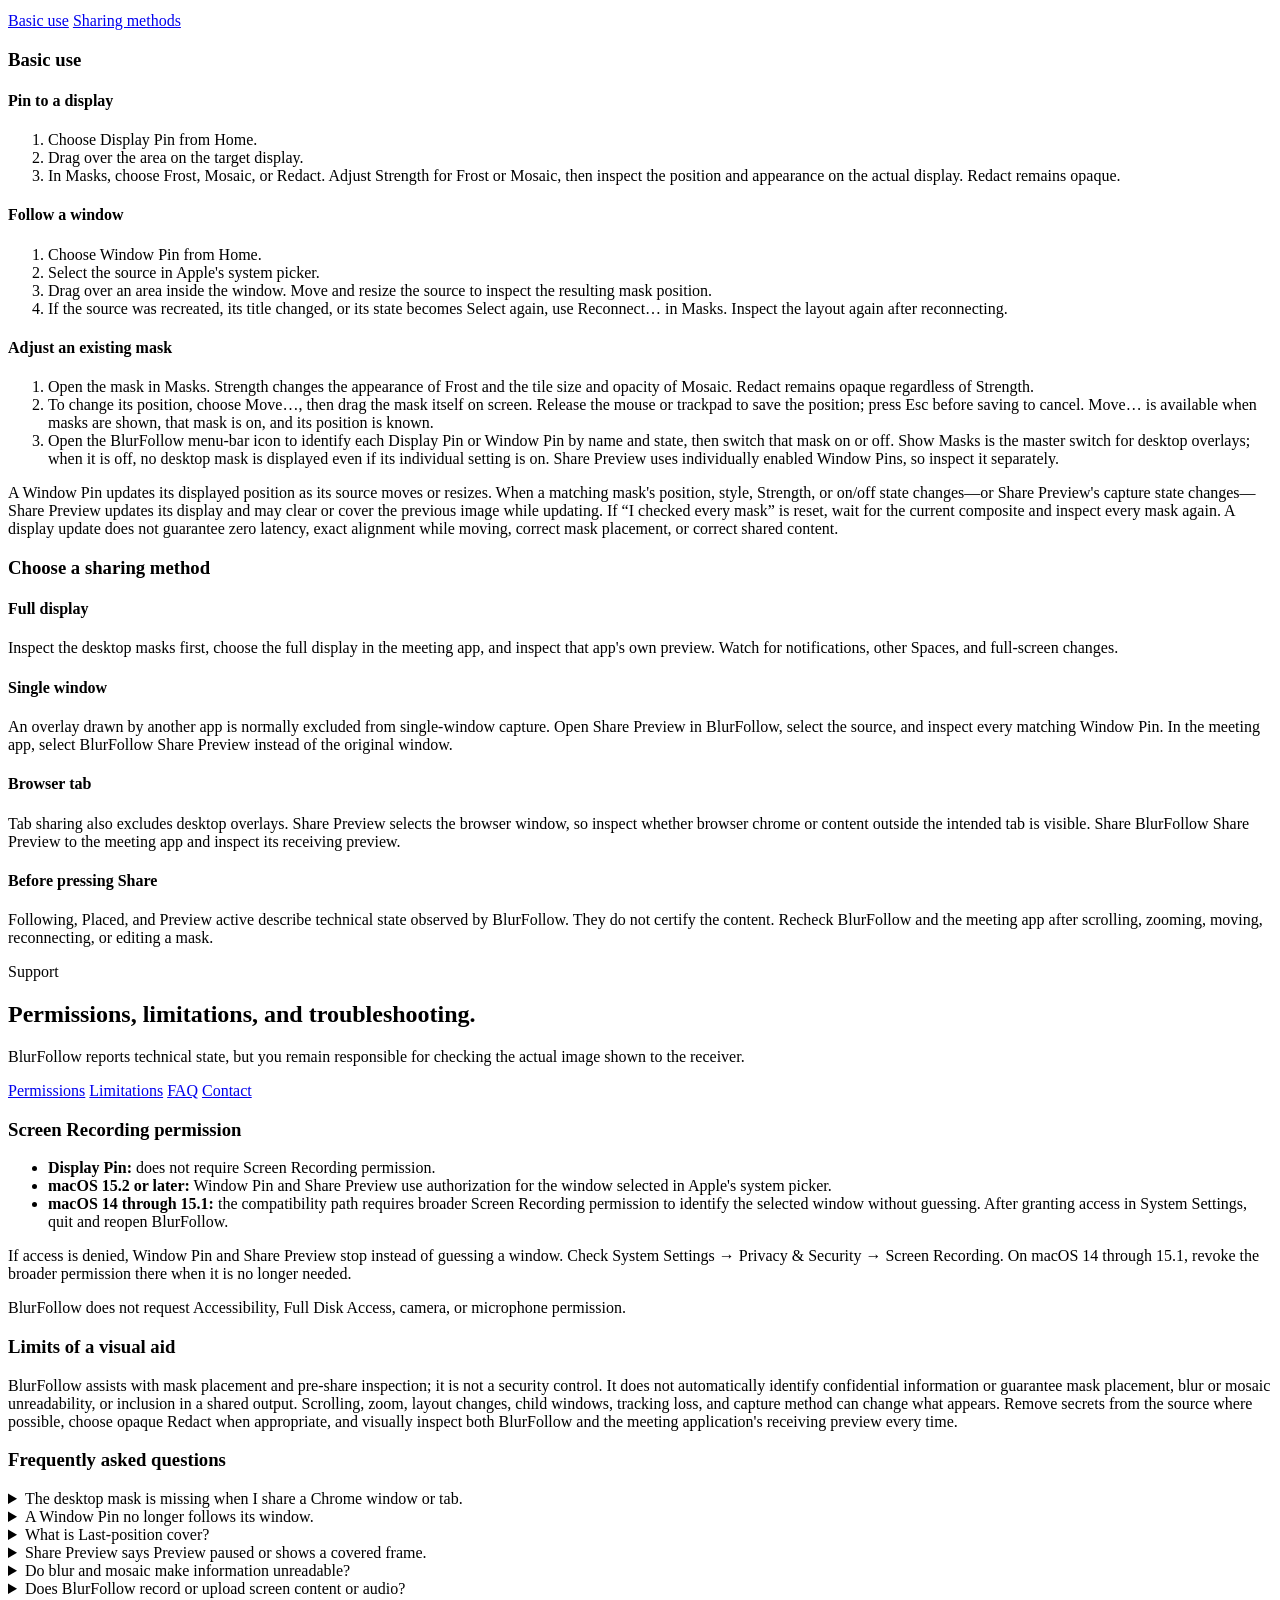
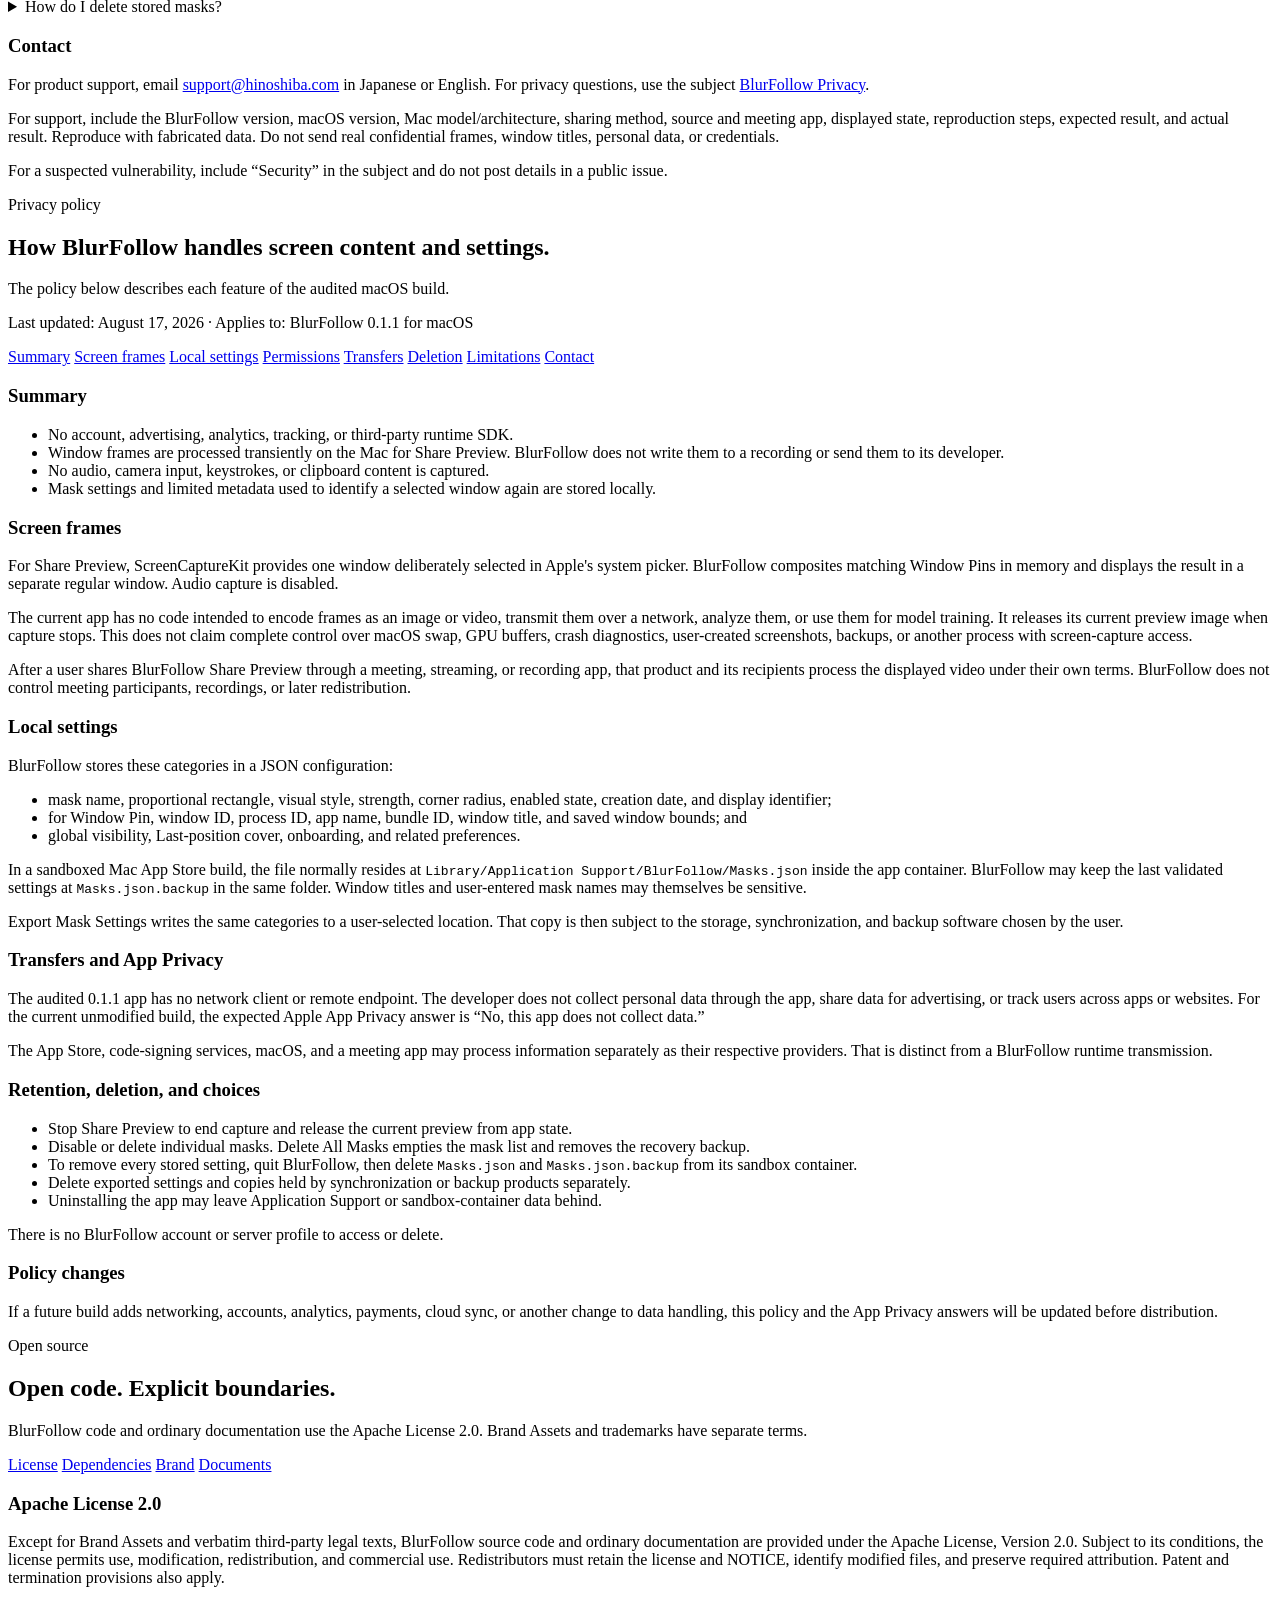
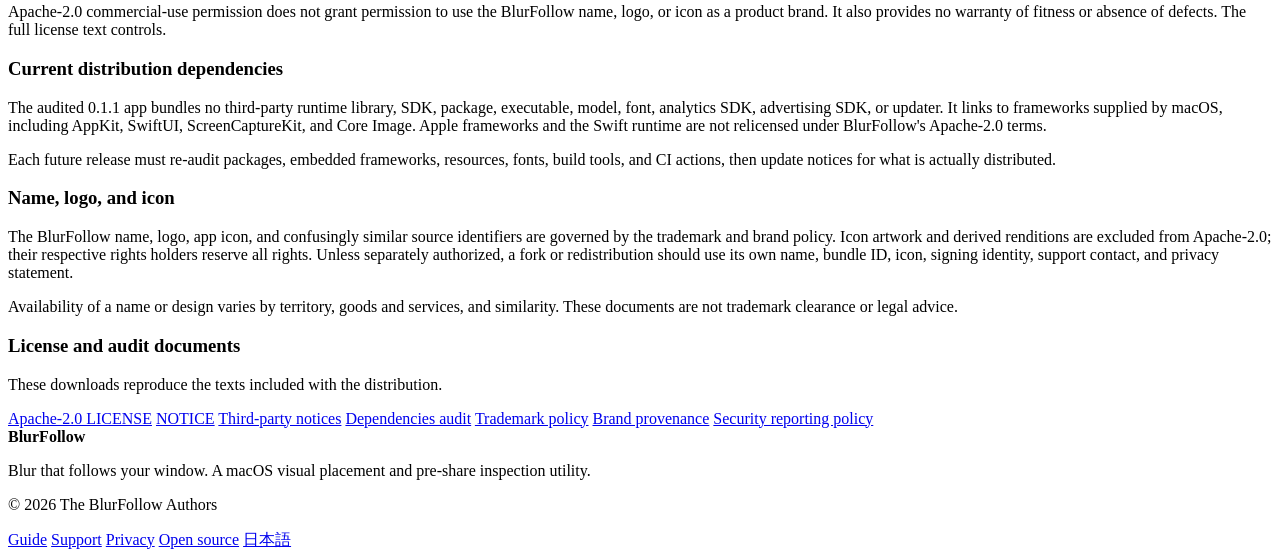
==== commit 82f1623f: "試験リリース用にバージョンを0.1.1へ更新する Signed-off-by: kai-kun-ai <kai.openclaw01@gmail.com>" ====
--- a/http_dist/en/index.html
+++ b/http_dist/en/index.html
@@ -262,7 +262,7 @@
                 </details>
                 <details>
                   <summary>Does BlurFollow record or upload screen content or audio?</summary>
-                  <div class="faq-answer"><p>See <a href="#privacy-summary">the privacy summary</a> and <a href="#screen">Screen frames</a> for the exact behavior of version 0.1.0 and the separate role of a meeting app.</p></div>
+                  <div class="faq-answer"><p>See <a href="#privacy-summary">the privacy summary</a> and <a href="#screen">Screen frames</a> for the exact behavior of version 0.1.1 and the separate role of a meeting app.</p></div>
                 </details>
                 <details>
                   <summary>How do I delete stored masks?</summary>
@@ -290,7 +290,7 @@
           <p class="eyebrow">Privacy policy</p>
           <h2 id="privacy-title">How BlurFollow handles screen content and settings.</h2>
           <p class="section-intro">The policy below describes each feature of the audited macOS build.</p>
-          <p class="meta-line">Last updated: August 16, 2026 · Applies to: BlurFollow 0.1.0 for macOS</p>
+          <p class="meta-line">Last updated: August 17, 2026 · Applies to: BlurFollow 0.1.1 for macOS</p>
         </div>
         <div class="article-wrap">
           <nav class="article-nav" aria-label="Privacy topics">
@@ -335,7 +335,7 @@
 
             <section id="network">
               <h3>Transfers and App Privacy</h3>
-              <p>The audited 0.1.0 app has no network client or remote endpoint. The developer does not collect personal data through the app, share data for advertising, or track users across apps or websites. For the current unmodified build, the expected Apple App Privacy answer is “No, this app does not collect data.”</p>
+              <p>The audited 0.1.1 app has no network client or remote endpoint. The developer does not collect personal data through the app, share data for advertising, or track users across apps or websites. For the current unmodified build, the expected Apple App Privacy answer is “No, this app does not collect data.”</p>
               <p>The App Store, code-signing services, macOS, and a meeting app may process information separately as their respective providers. That is distinct from a BlurFollow runtime transmission.</p>
             </section>
 
@@ -383,7 +383,7 @@
 
             <section id="dependencies">
               <h3>Current distribution dependencies</h3>
-              <p>The audited 0.1.0 app bundles no third-party runtime library, SDK, package, executable, model, font, analytics SDK, advertising SDK, or updater. It links to frameworks supplied by macOS, including AppKit, SwiftUI, ScreenCaptureKit, and Core Image. Apple frameworks and the Swift runtime are not relicensed under BlurFollow's Apache-2.0 terms.</p>
+              <p>The audited 0.1.1 app bundles no third-party runtime library, SDK, package, executable, model, font, analytics SDK, advertising SDK, or updater. It links to frameworks supplied by macOS, including AppKit, SwiftUI, ScreenCaptureKit, and Core Image. Apple frameworks and the Swift runtime are not relicensed under BlurFollow's Apache-2.0 terms.</p>
               <p>Each future release must re-audit packages, embedded frameworks, resources, fonts, build tools, and CI actions, then update notices for what is actually distributed.</p>
             </section>
 
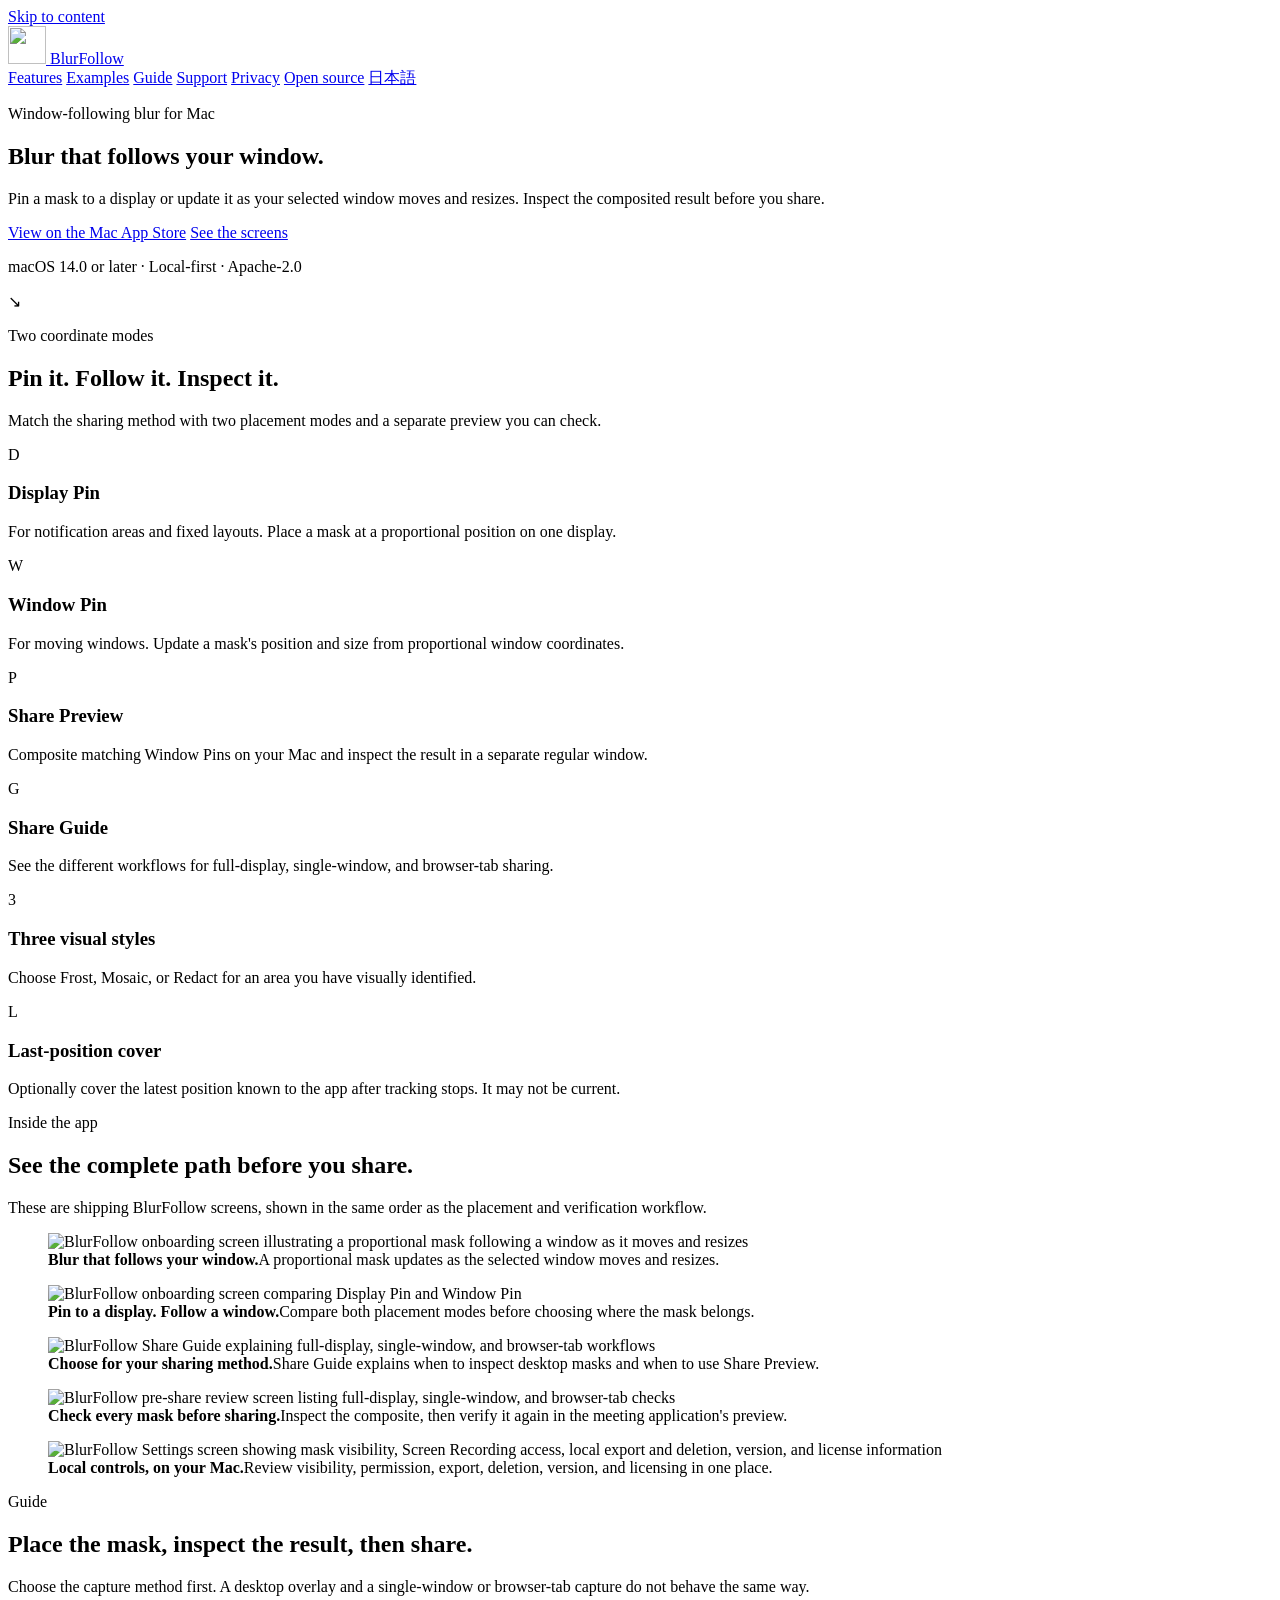
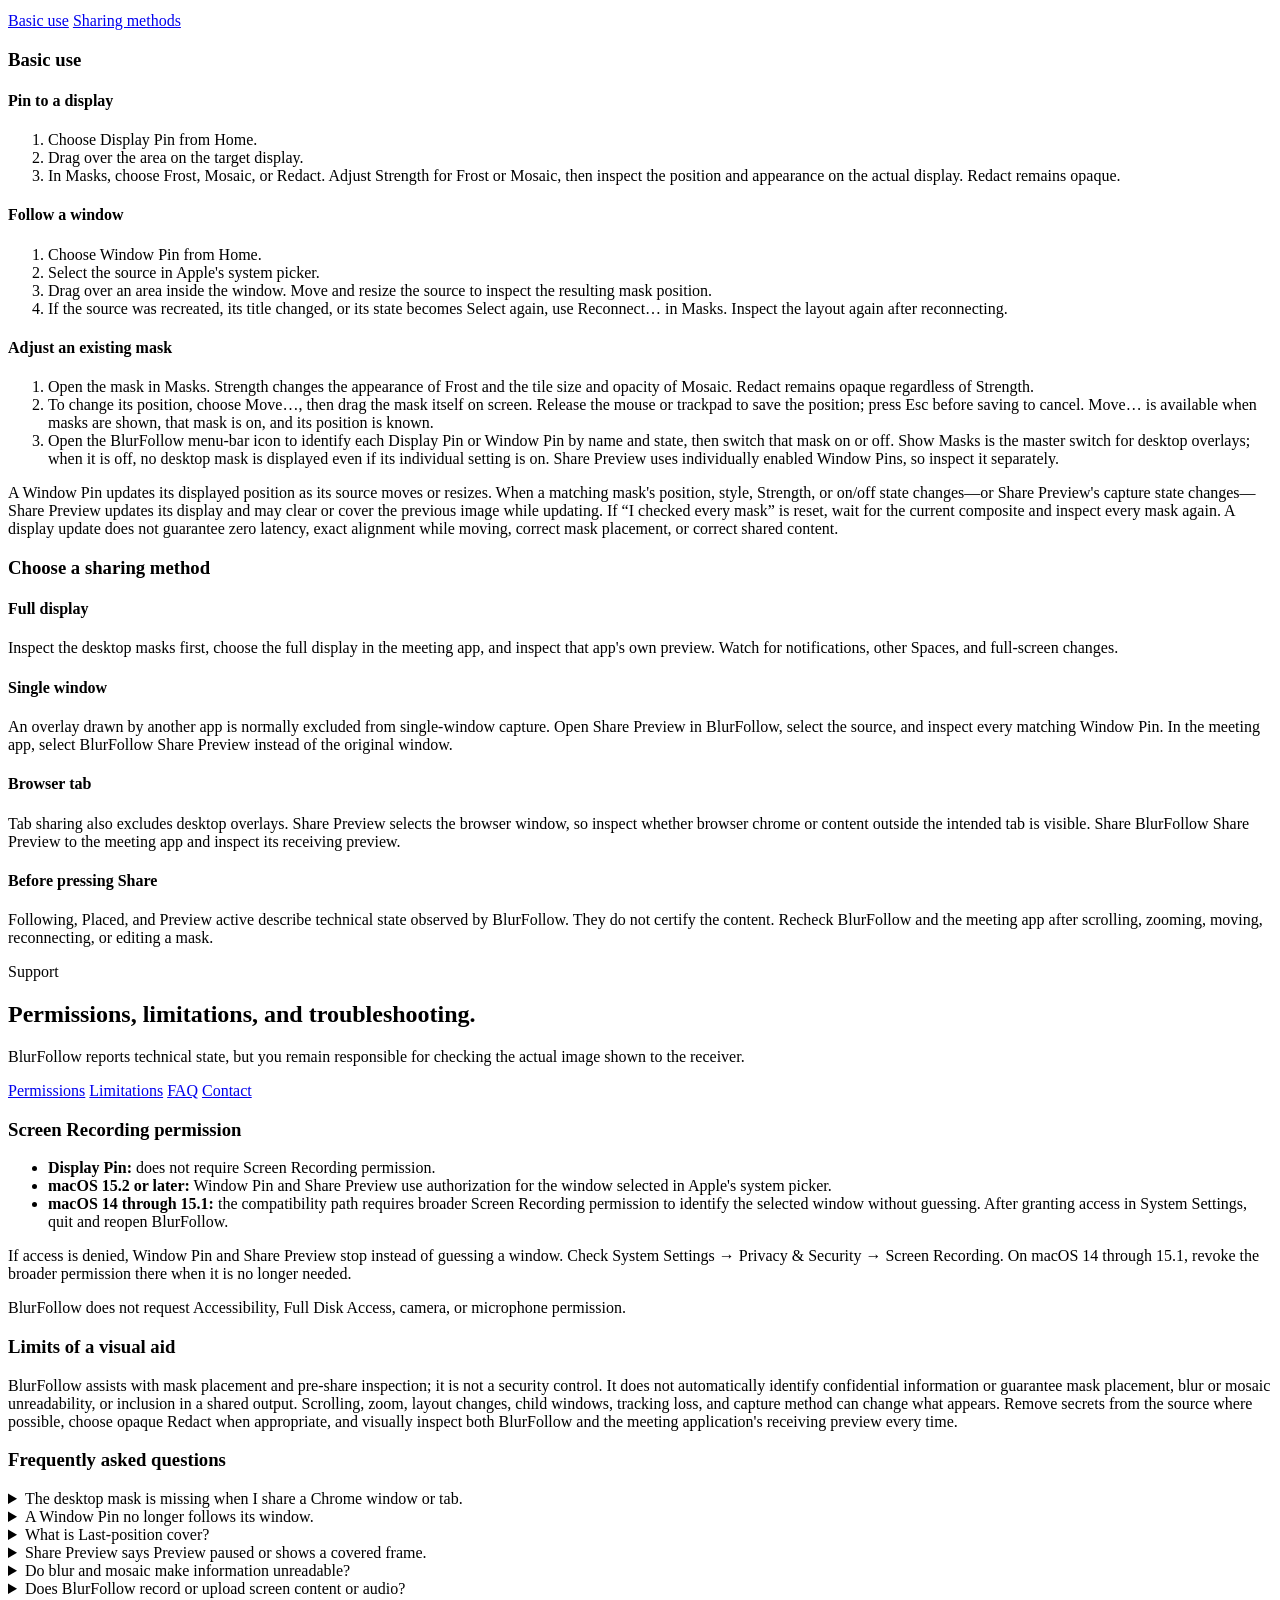
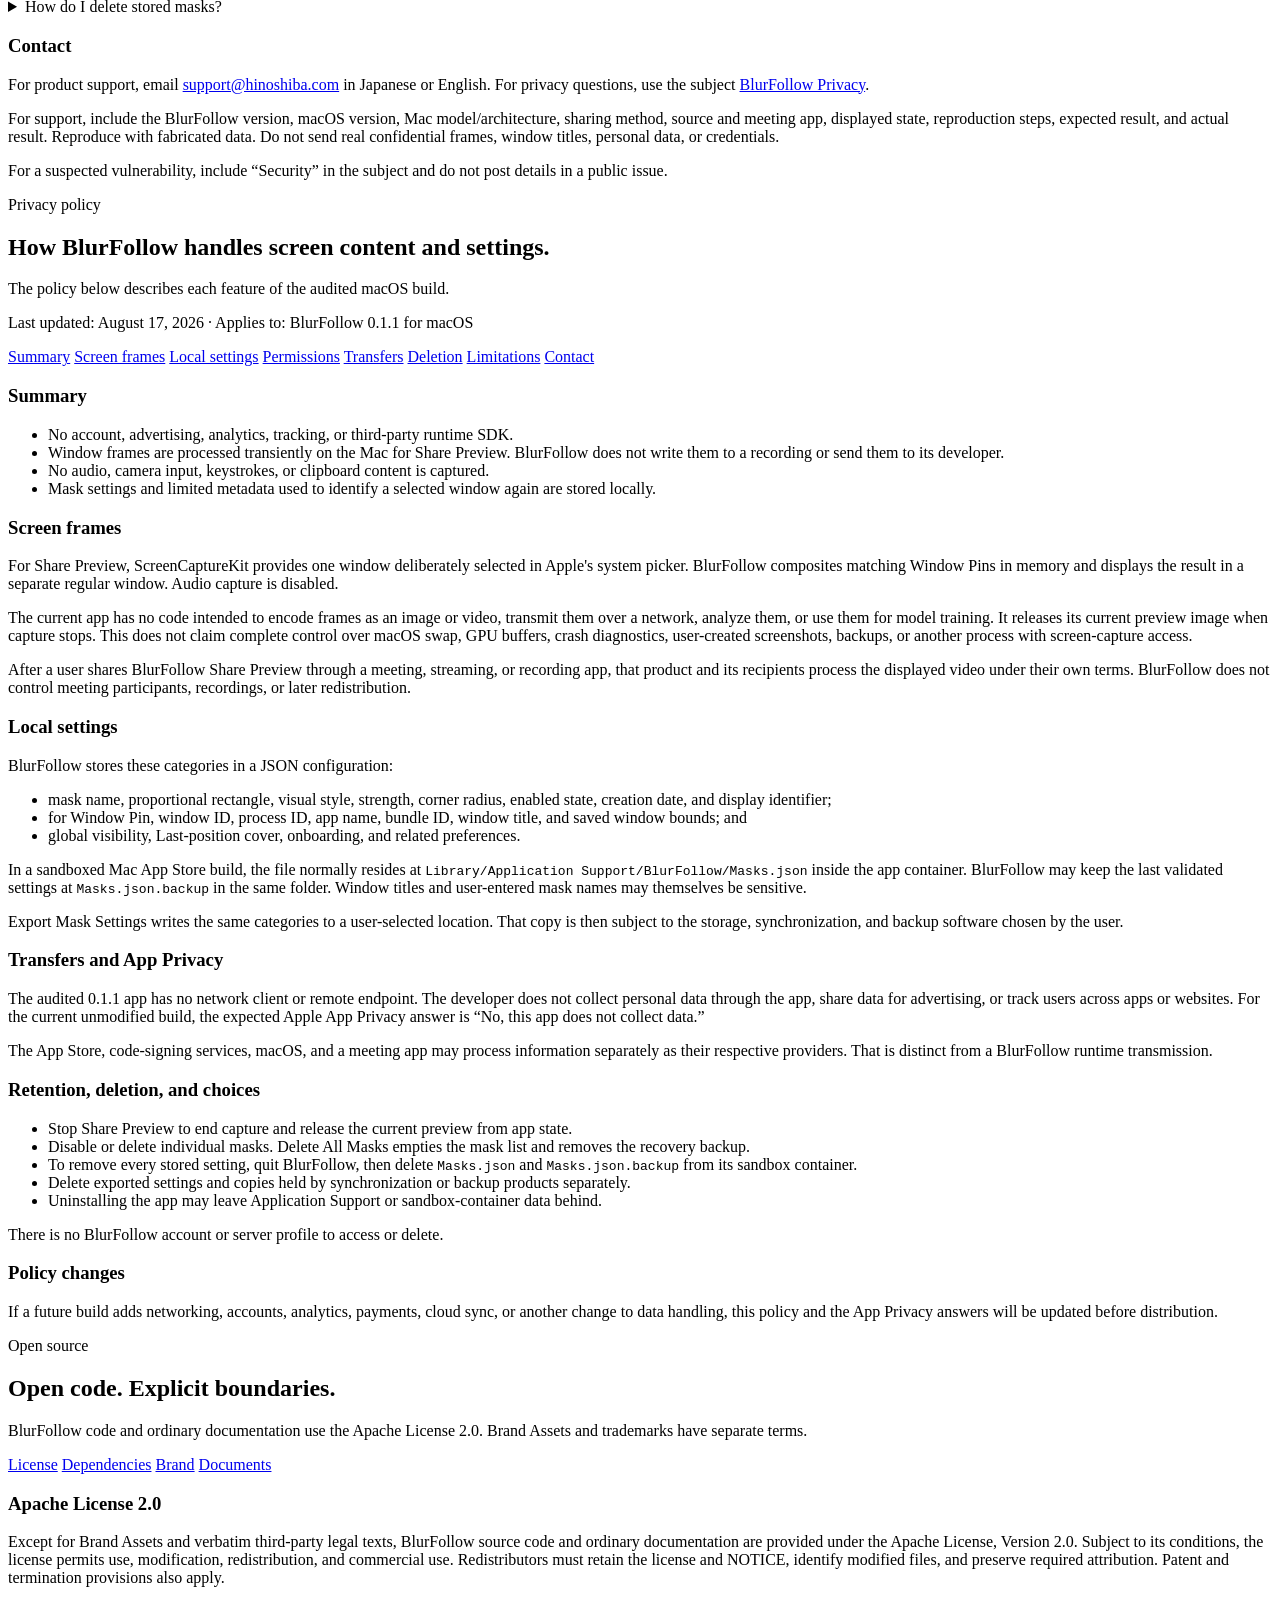
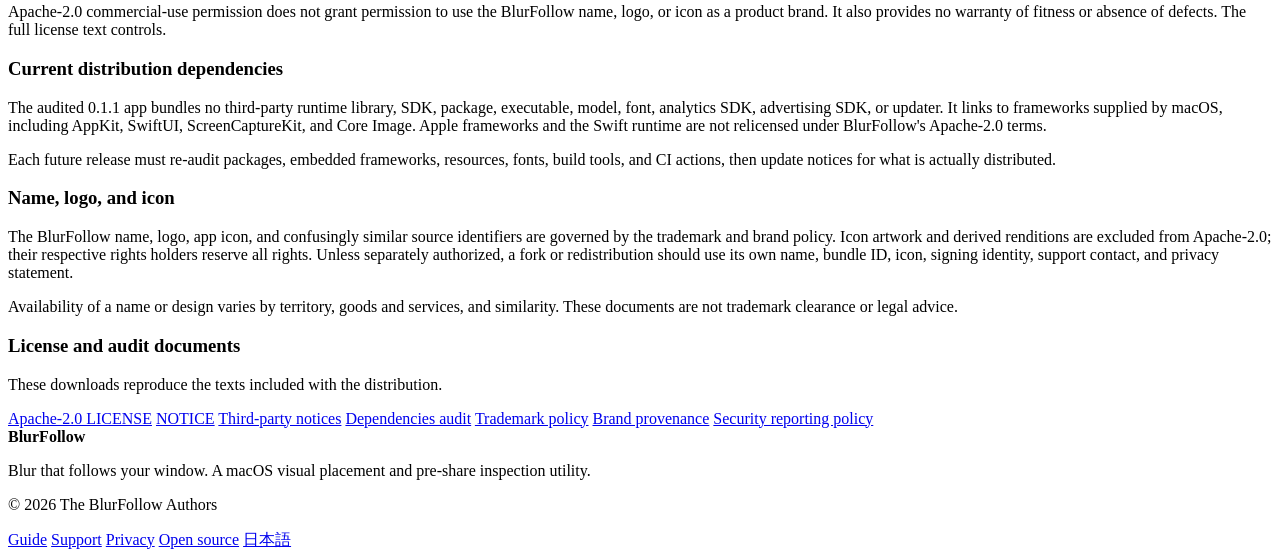
==== commit af3d639f: "Mac App Storeへの導線を追加する" ====
--- a/http_dist/en/index.html
+++ b/http_dist/en/index.html
@@ -3,6 +3,7 @@
 <head>
   <meta charset="utf-8">
   <meta name="viewport" content="width=device-width, initial-scale=1">
+  <meta name="apple-itunes-app" content="app-id=6801985073">
   <title>BlurFollow — Window-following blur for Mac</title>
   <meta name="description" content="Pin a visual mask to a display or selected window, inspect real BlurFollow workflows, and review support, privacy, and open-source details for macOS.">
   <link rel="canonical" href="https://blurfollow.hinoshiba.com/en/">
@@ -48,8 +49,8 @@
           <h1>Blur that follows your window.</h1>
           <p class="lede">Pin a mask to a display or update it as your selected window moves and resizes. Inspect the composited result before you share.</p>
           <div class="hero-actions">
-            <a class="button" href="#examples">See the screens</a>
-            <a class="button secondary" href="#guide">Read the guide</a>
+            <a class="button" href="https://apps.apple.com/us/app/blurfollow/id6801985073">View on the Mac App Store</a>
+            <a class="button secondary" href="#examples">See the screens</a>
           </div>
           <p class="compat">macOS 14.0 or later · Local-first · Apache-2.0</p>
         </div>
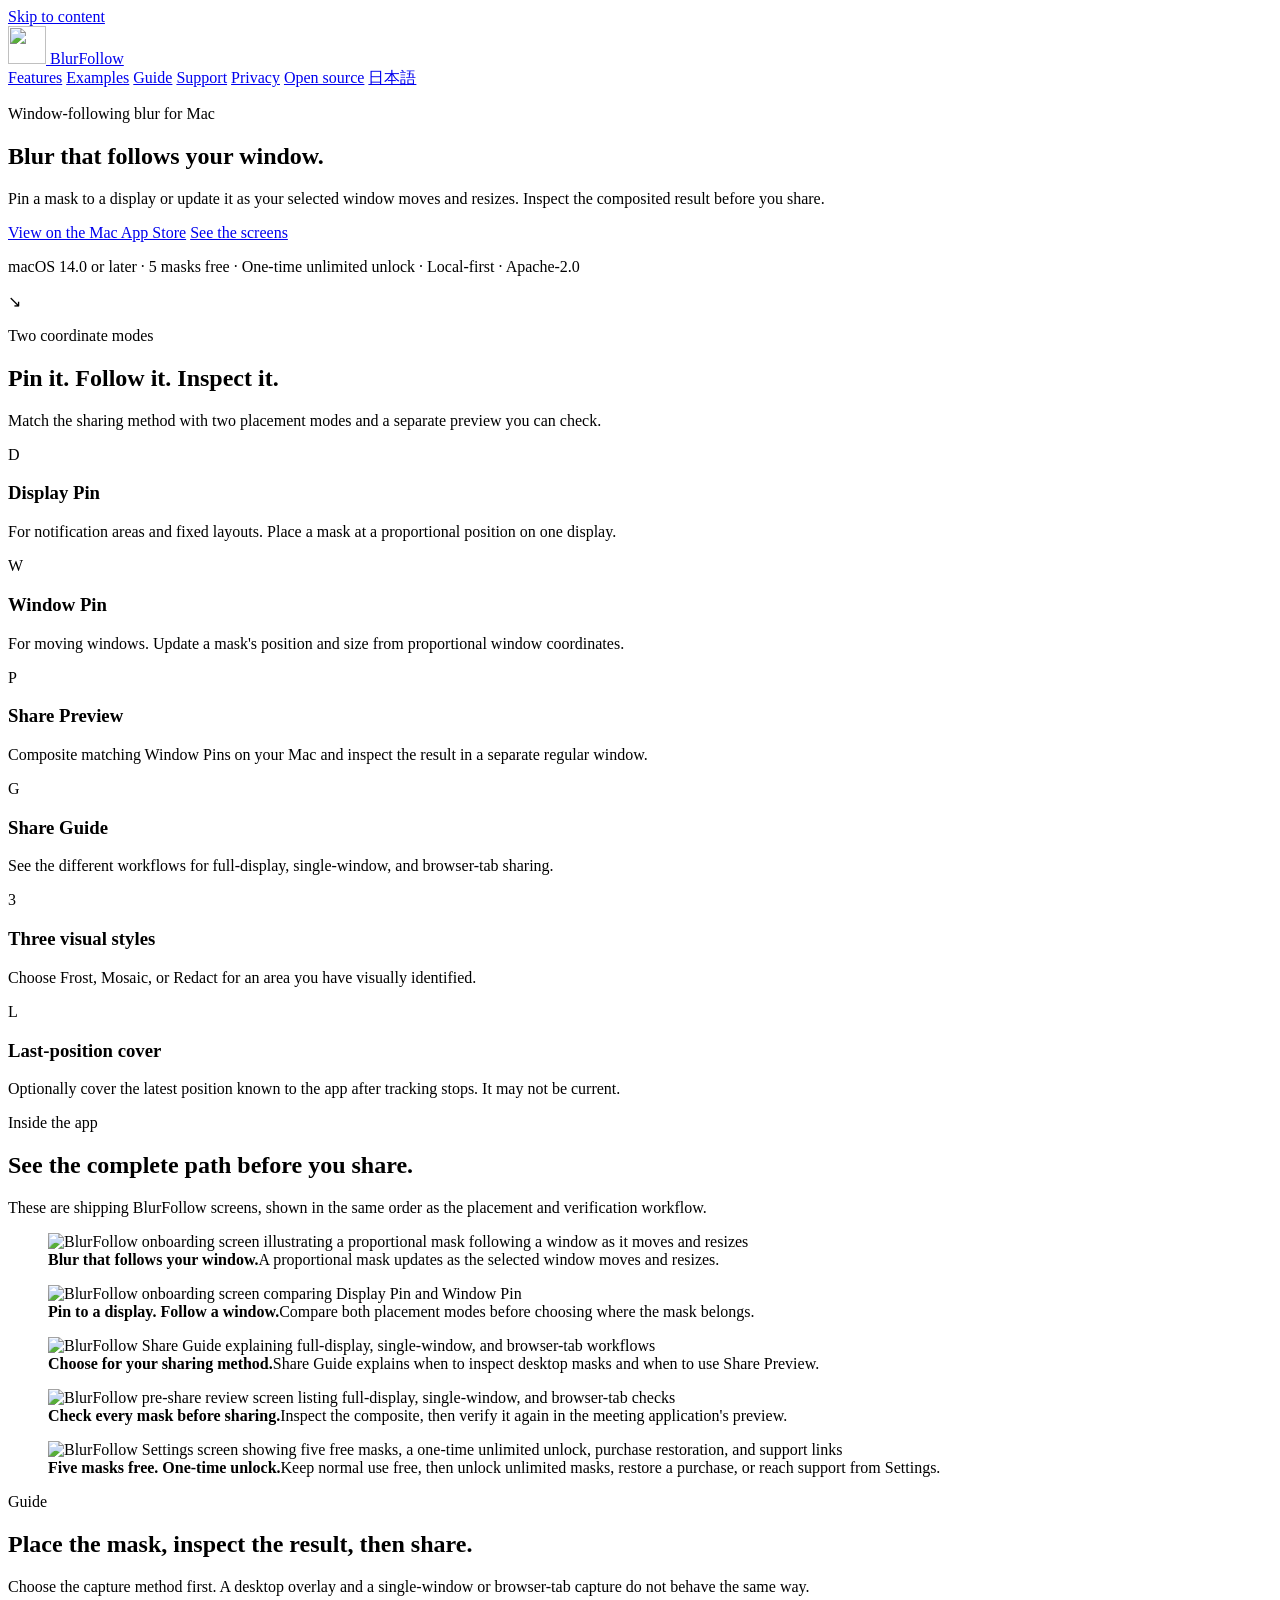
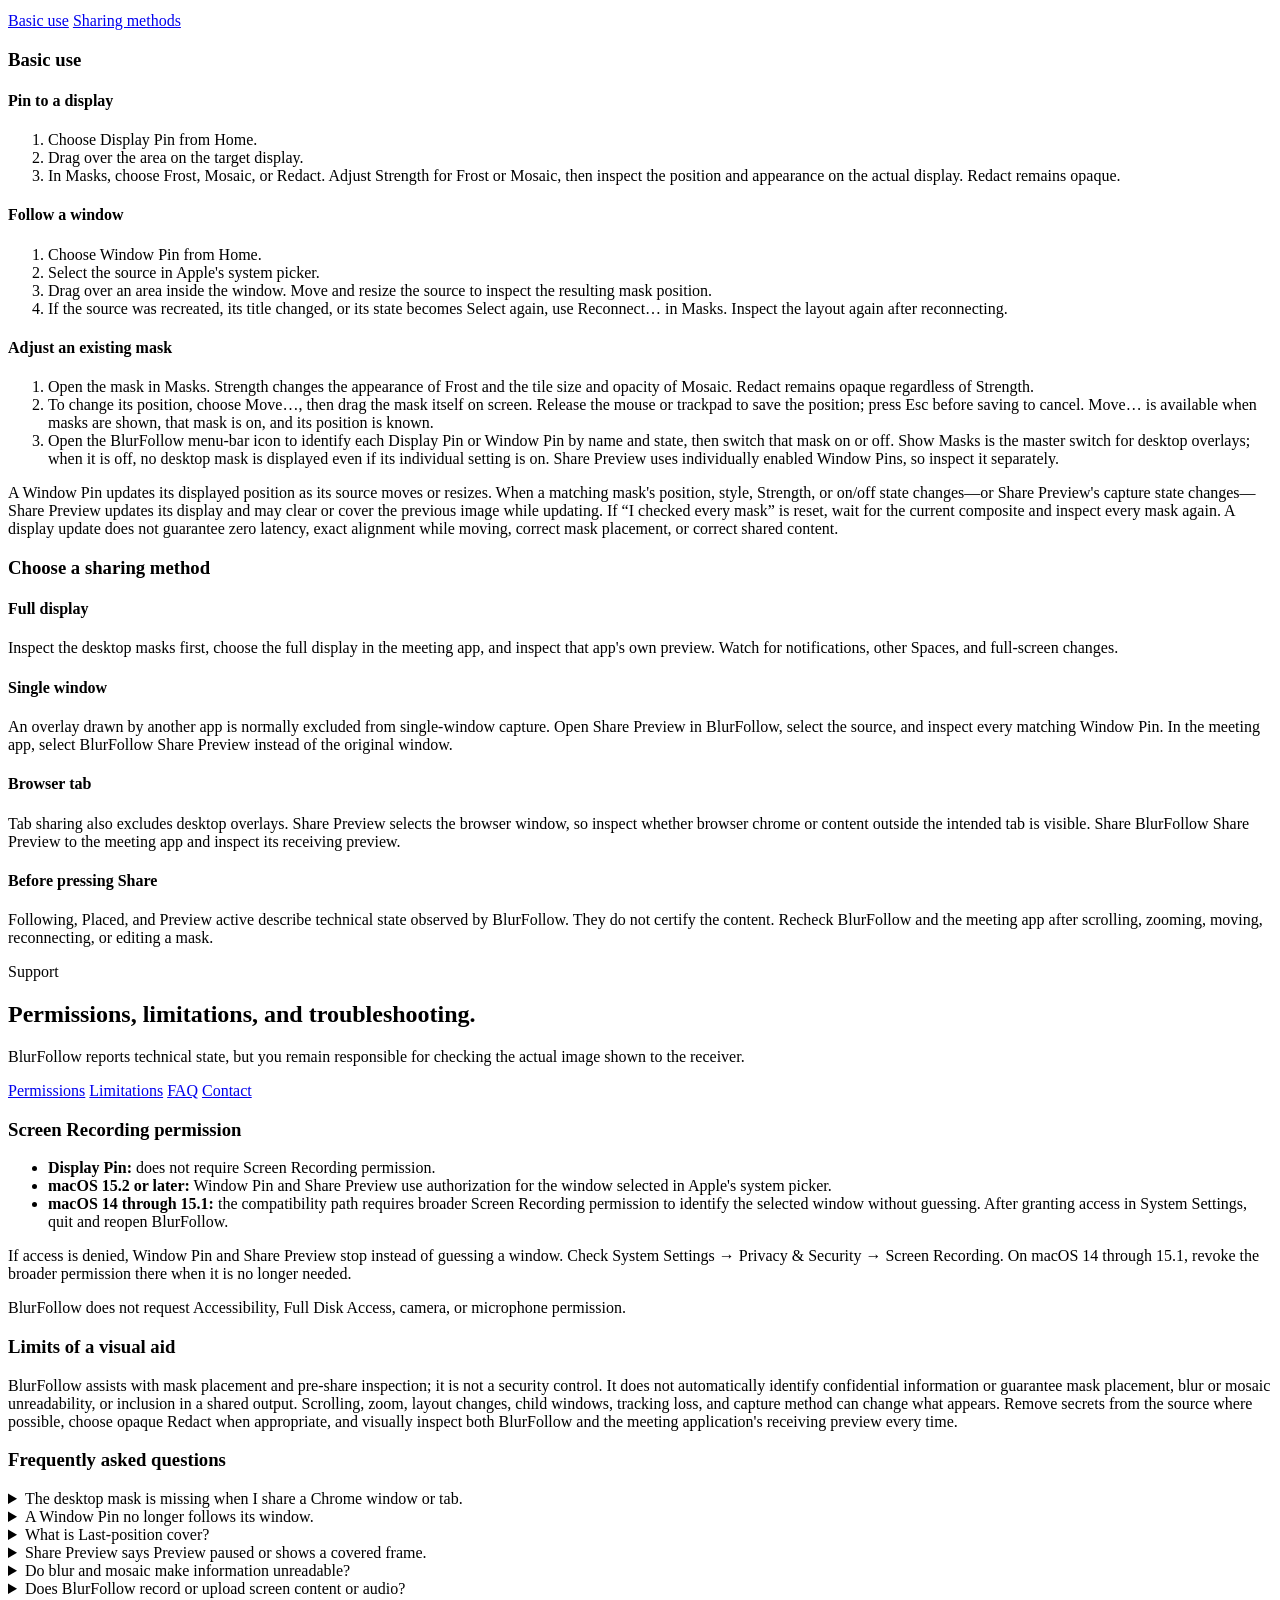
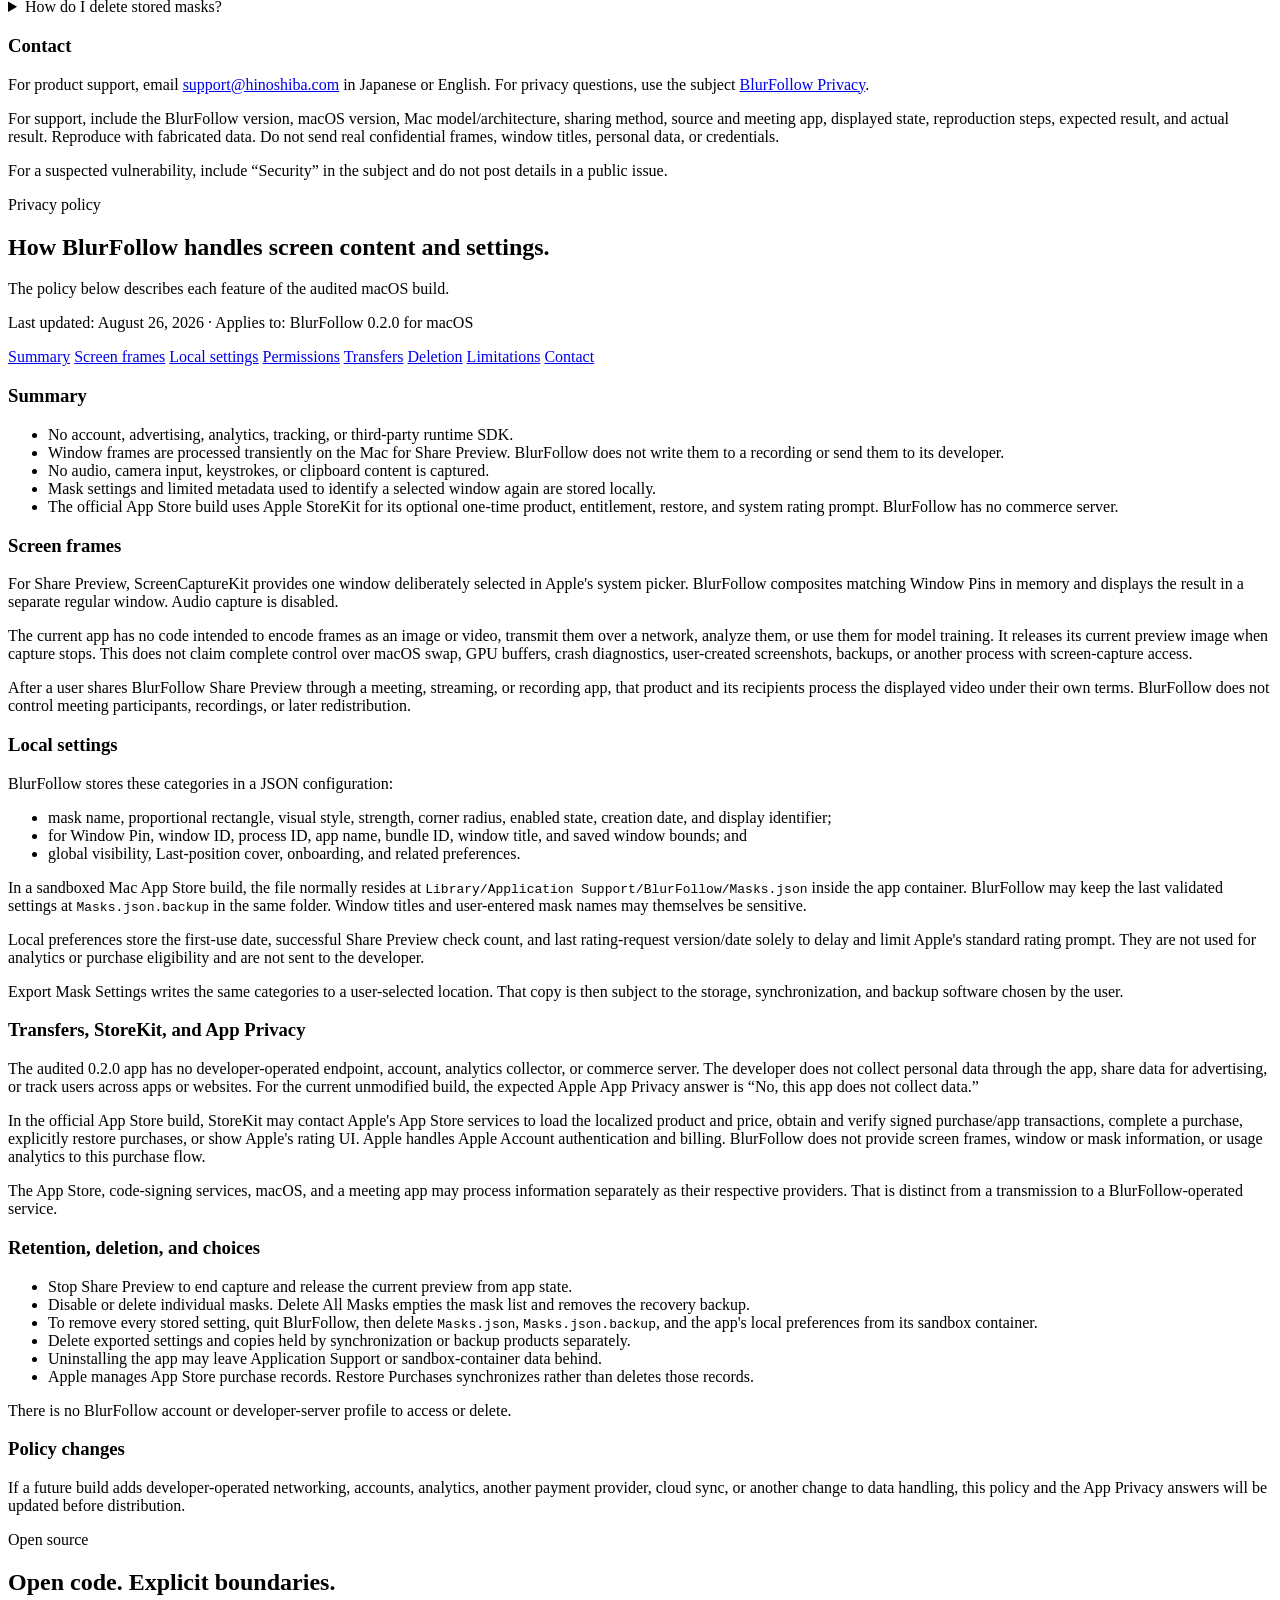
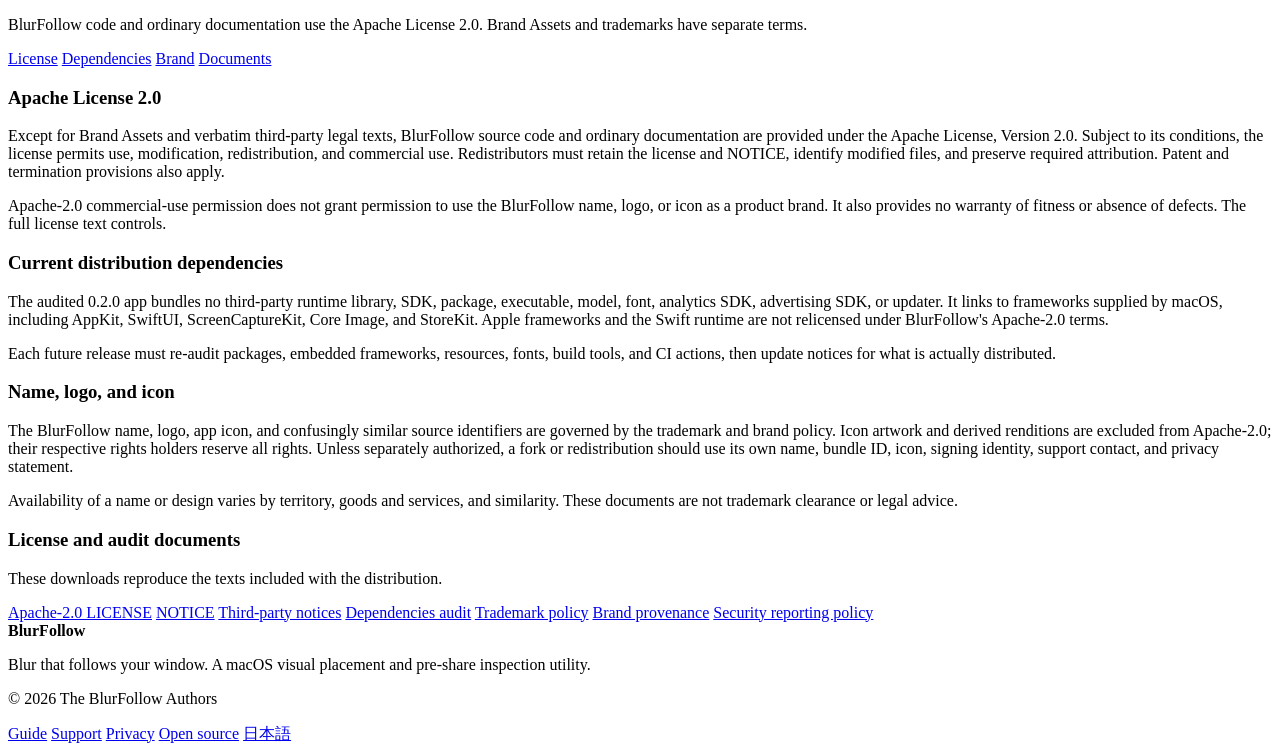
==== commit a246ba33: "アプリ内課金による無制限マスク解除を追加する" ====
--- a/http_dist/en/index.html
+++ b/http_dist/en/index.html
@@ -52,7 +52,7 @@
             <a class="button" href="https://apps.apple.com/us/app/blurfollow/id6801985073">View on the Mac App Store</a>
             <a class="button secondary" href="#examples">See the screens</a>
           </div>
-          <p class="compat">macOS 14.0 or later · Local-first · Apache-2.0</p>
+          <p class="compat">macOS 14.0 or later · 5 masks free · One-time unlimited unlock · Local-first · Apache-2.0</p>
         </div>
         <div class="product-visual" role="img" aria-label="A proportional mask displayed in the same relative location after a window moves">
           <div class="mock-window back" aria-hidden="true">
@@ -145,8 +145,8 @@
             <figcaption><strong>Check every mask before sharing.</strong>Inspect the composite, then verify it again in the meeting application's preview.</figcaption>
           </figure>
           <figure class="screenshot-card">
-            <img src="/assets/screenshots/en-US/05-local-controls.png" width="1440" height="900" loading="lazy" alt="BlurFollow Settings screen showing mask visibility, Screen Recording access, local export and deletion, version, and license information">
-            <figcaption><strong>Local controls, on your Mac.</strong>Review visibility, permission, export, deletion, version, and licensing in one place.</figcaption>
+            <img src="/assets/screenshots/en-US/05-local-controls.png" width="1440" height="900" loading="lazy" alt="BlurFollow Settings screen showing five free masks, a one-time unlimited unlock, purchase restoration, and support links">
+            <figcaption><strong>Five masks free. One-time unlock.</strong>Keep normal use free, then unlock unlimited masks, restore a purchase, or reach support from Settings.</figcaption>
           </figure>
         </div>
       </div>
@@ -263,7 +263,7 @@
                 </details>
                 <details>
                   <summary>Does BlurFollow record or upload screen content or audio?</summary>
-                  <div class="faq-answer"><p>See <a href="#privacy-summary">the privacy summary</a> and <a href="#screen">Screen frames</a> for the exact behavior of version 0.1.1 and the separate role of a meeting app.</p></div>
+                  <div class="faq-answer"><p>See <a href="#privacy-summary">the privacy summary</a> and <a href="#screen">Screen frames</a> for the exact behavior of version 0.2.0, StoreKit's separate role, and the separate role of a meeting app.</p></div>
                 </details>
                 <details>
                   <summary>How do I delete stored masks?</summary>
@@ -291,7 +291,7 @@
           <p class="eyebrow">Privacy policy</p>
           <h2 id="privacy-title">How BlurFollow handles screen content and settings.</h2>
           <p class="section-intro">The policy below describes each feature of the audited macOS build.</p>
-          <p class="meta-line">Last updated: August 17, 2026 · Applies to: BlurFollow 0.1.1 for macOS</p>
+          <p class="meta-line">Last updated: August 26, 2026 · Applies to: BlurFollow 0.2.0 for macOS</p>
         </div>
         <div class="article-wrap">
           <nav class="article-nav" aria-label="Privacy topics">
@@ -312,6 +312,7 @@
                 <li>Window frames are processed transiently on the Mac for Share Preview. BlurFollow does not write them to a recording or send them to its developer.</li>
                 <li>No audio, camera input, keystrokes, or clipboard content is captured.</li>
                 <li>Mask settings and limited metadata used to identify a selected window again are stored locally.</li>
+                <li>The official App Store build uses Apple StoreKit for its optional one-time product, entitlement, restore, and system rating prompt. BlurFollow has no commerce server.</li>
               </ul>
             </section>
 
@@ -331,13 +332,15 @@
                 <li>global visibility, Last-position cover, onboarding, and related preferences.</li>
               </ul>
               <p>In a sandboxed Mac App Store build, the file normally resides at <code>Library/Application Support/BlurFollow/Masks.json</code> inside the app container. BlurFollow may keep the last validated settings at <code>Masks.json.backup</code> in the same folder. Window titles and user-entered mask names may themselves be sensitive.</p>
+              <p>Local preferences store the first-use date, successful Share Preview check count, and last rating-request version/date solely to delay and limit Apple's standard rating prompt. They are not used for analytics or purchase eligibility and are not sent to the developer.</p>
               <p>Export Mask Settings writes the same categories to a user-selected location. That copy is then subject to the storage, synchronization, and backup software chosen by the user.</p>
             </section>
 
             <section id="network">
-              <h3>Transfers and App Privacy</h3>
-              <p>The audited 0.1.1 app has no network client or remote endpoint. The developer does not collect personal data through the app, share data for advertising, or track users across apps or websites. For the current unmodified build, the expected Apple App Privacy answer is “No, this app does not collect data.”</p>
-              <p>The App Store, code-signing services, macOS, and a meeting app may process information separately as their respective providers. That is distinct from a BlurFollow runtime transmission.</p>
+              <h3>Transfers, StoreKit, and App Privacy</h3>
+              <p>The audited 0.2.0 app has no developer-operated endpoint, account, analytics collector, or commerce server. The developer does not collect personal data through the app, share data for advertising, or track users across apps or websites. For the current unmodified build, the expected Apple App Privacy answer is “No, this app does not collect data.”</p>
+              <p>In the official App Store build, StoreKit may contact Apple's App Store services to load the localized product and price, obtain and verify signed purchase/app transactions, complete a purchase, explicitly restore purchases, or show Apple's rating UI. Apple handles Apple Account authentication and billing. BlurFollow does not provide screen frames, window or mask information, or usage analytics to this purchase flow.</p>
+              <p>The App Store, code-signing services, macOS, and a meeting app may process information separately as their respective providers. That is distinct from a transmission to a BlurFollow-operated service.</p>
             </section>
 
             <section id="choices">
@@ -345,16 +348,17 @@
               <ul>
                 <li>Stop Share Preview to end capture and release the current preview from app state.</li>
                 <li>Disable or delete individual masks. Delete All Masks empties the mask list and removes the recovery backup.</li>
-                <li>To remove every stored setting, quit BlurFollow, then delete <code>Masks.json</code> and <code>Masks.json.backup</code> from its sandbox container.</li>
+                <li>To remove every stored setting, quit BlurFollow, then delete <code>Masks.json</code>, <code>Masks.json.backup</code>, and the app's local preferences from its sandbox container.</li>
                 <li>Delete exported settings and copies held by synchronization or backup products separately.</li>
                 <li>Uninstalling the app may leave Application Support or sandbox-container data behind.</li>
+                <li>Apple manages App Store purchase records. Restore Purchases synchronizes rather than deletes those records.</li>
               </ul>
-              <p>There is no BlurFollow account or server profile to access or delete.</p>
+              <p>There is no BlurFollow account or developer-server profile to access or delete.</p>
             </section>
 
             <section id="privacy-changes">
               <h3>Policy changes</h3>
-              <p>If a future build adds networking, accounts, analytics, payments, cloud sync, or another change to data handling, this policy and the App Privacy answers will be updated before distribution.</p>
+              <p>If a future build adds developer-operated networking, accounts, analytics, another payment provider, cloud sync, or another change to data handling, this policy and the App Privacy answers will be updated before distribution.</p>
             </section>
           </article>
         </div>
@@ -384,7 +388,7 @@
 
             <section id="dependencies">
               <h3>Current distribution dependencies</h3>
-              <p>The audited 0.1.1 app bundles no third-party runtime library, SDK, package, executable, model, font, analytics SDK, advertising SDK, or updater. It links to frameworks supplied by macOS, including AppKit, SwiftUI, ScreenCaptureKit, and Core Image. Apple frameworks and the Swift runtime are not relicensed under BlurFollow's Apache-2.0 terms.</p>
+              <p>The audited 0.2.0 app bundles no third-party runtime library, SDK, package, executable, model, font, analytics SDK, advertising SDK, or updater. It links to frameworks supplied by macOS, including AppKit, SwiftUI, ScreenCaptureKit, Core Image, and StoreKit. Apple frameworks and the Swift runtime are not relicensed under BlurFollow's Apache-2.0 terms.</p>
               <p>Each future release must re-audit packages, embedded frameworks, resources, fonts, build tools, and CI actions, then update notices for what is actually distributed.</p>
             </section>
 
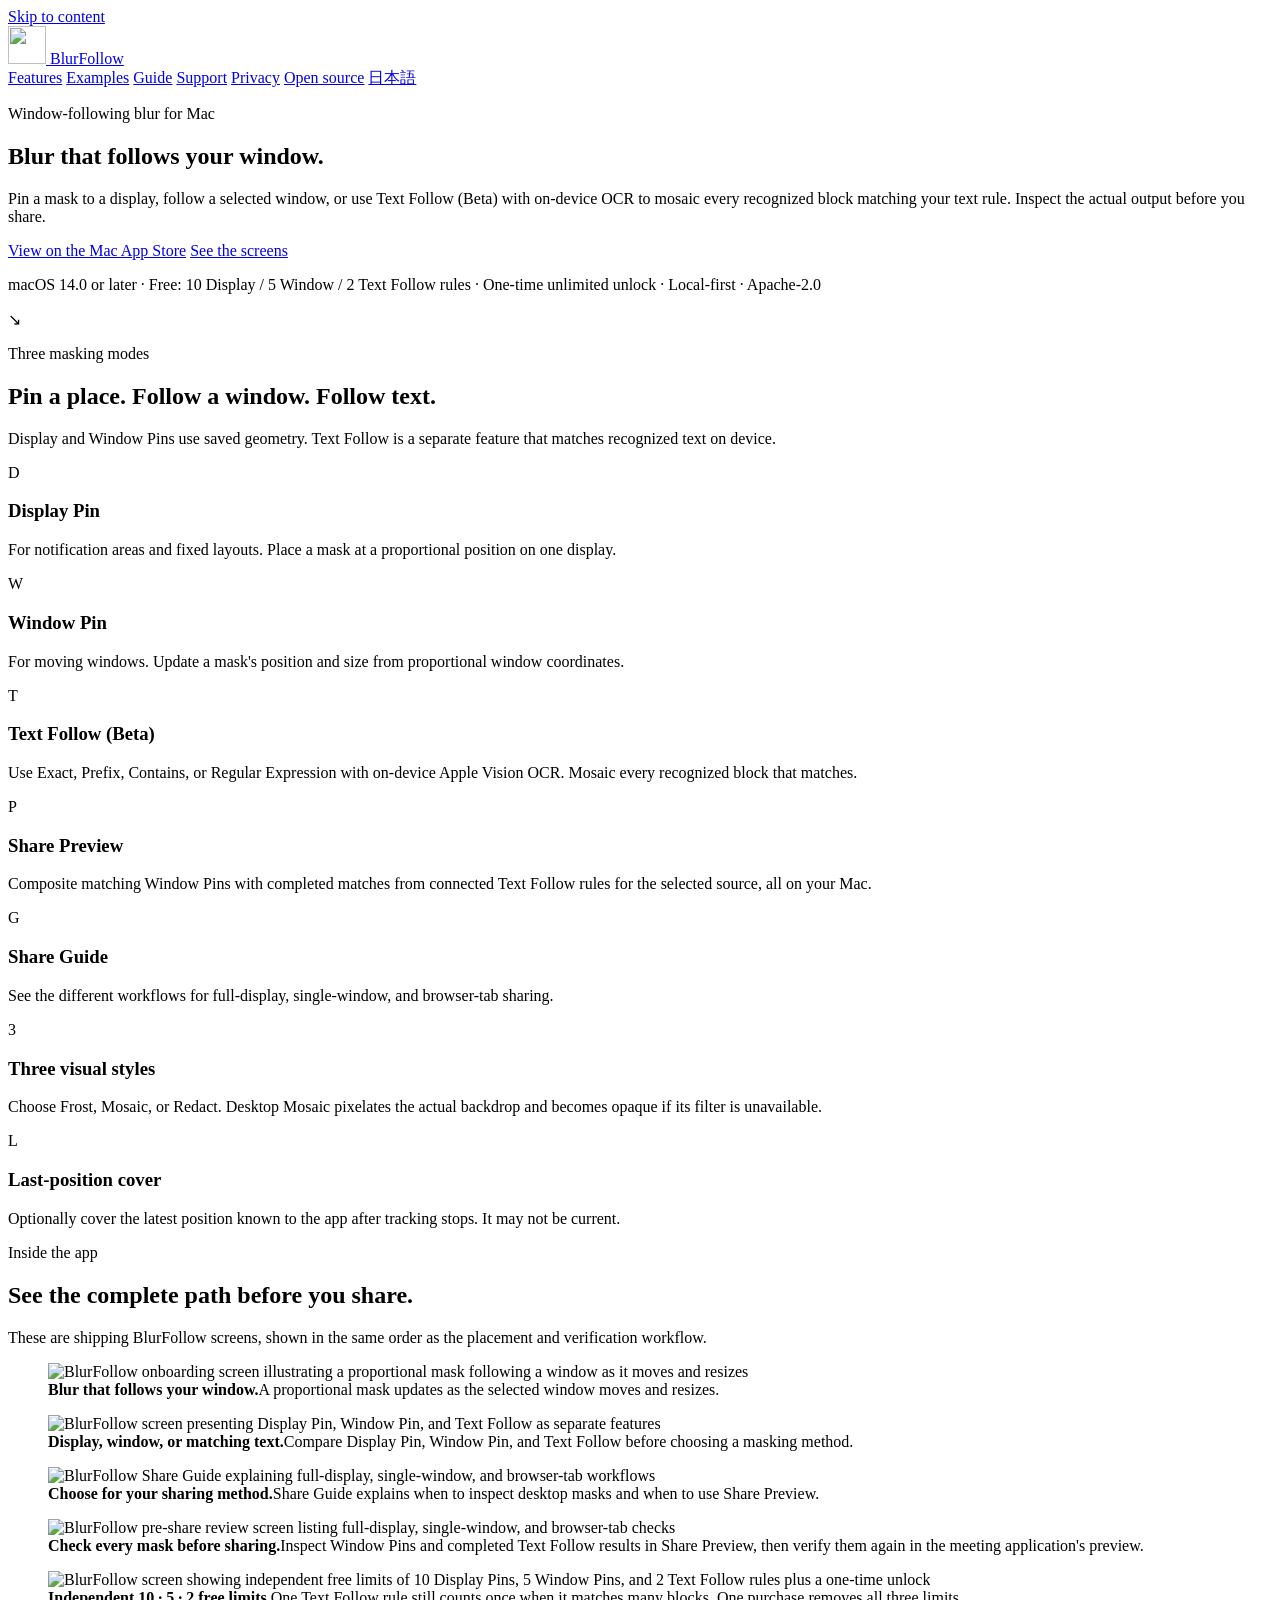
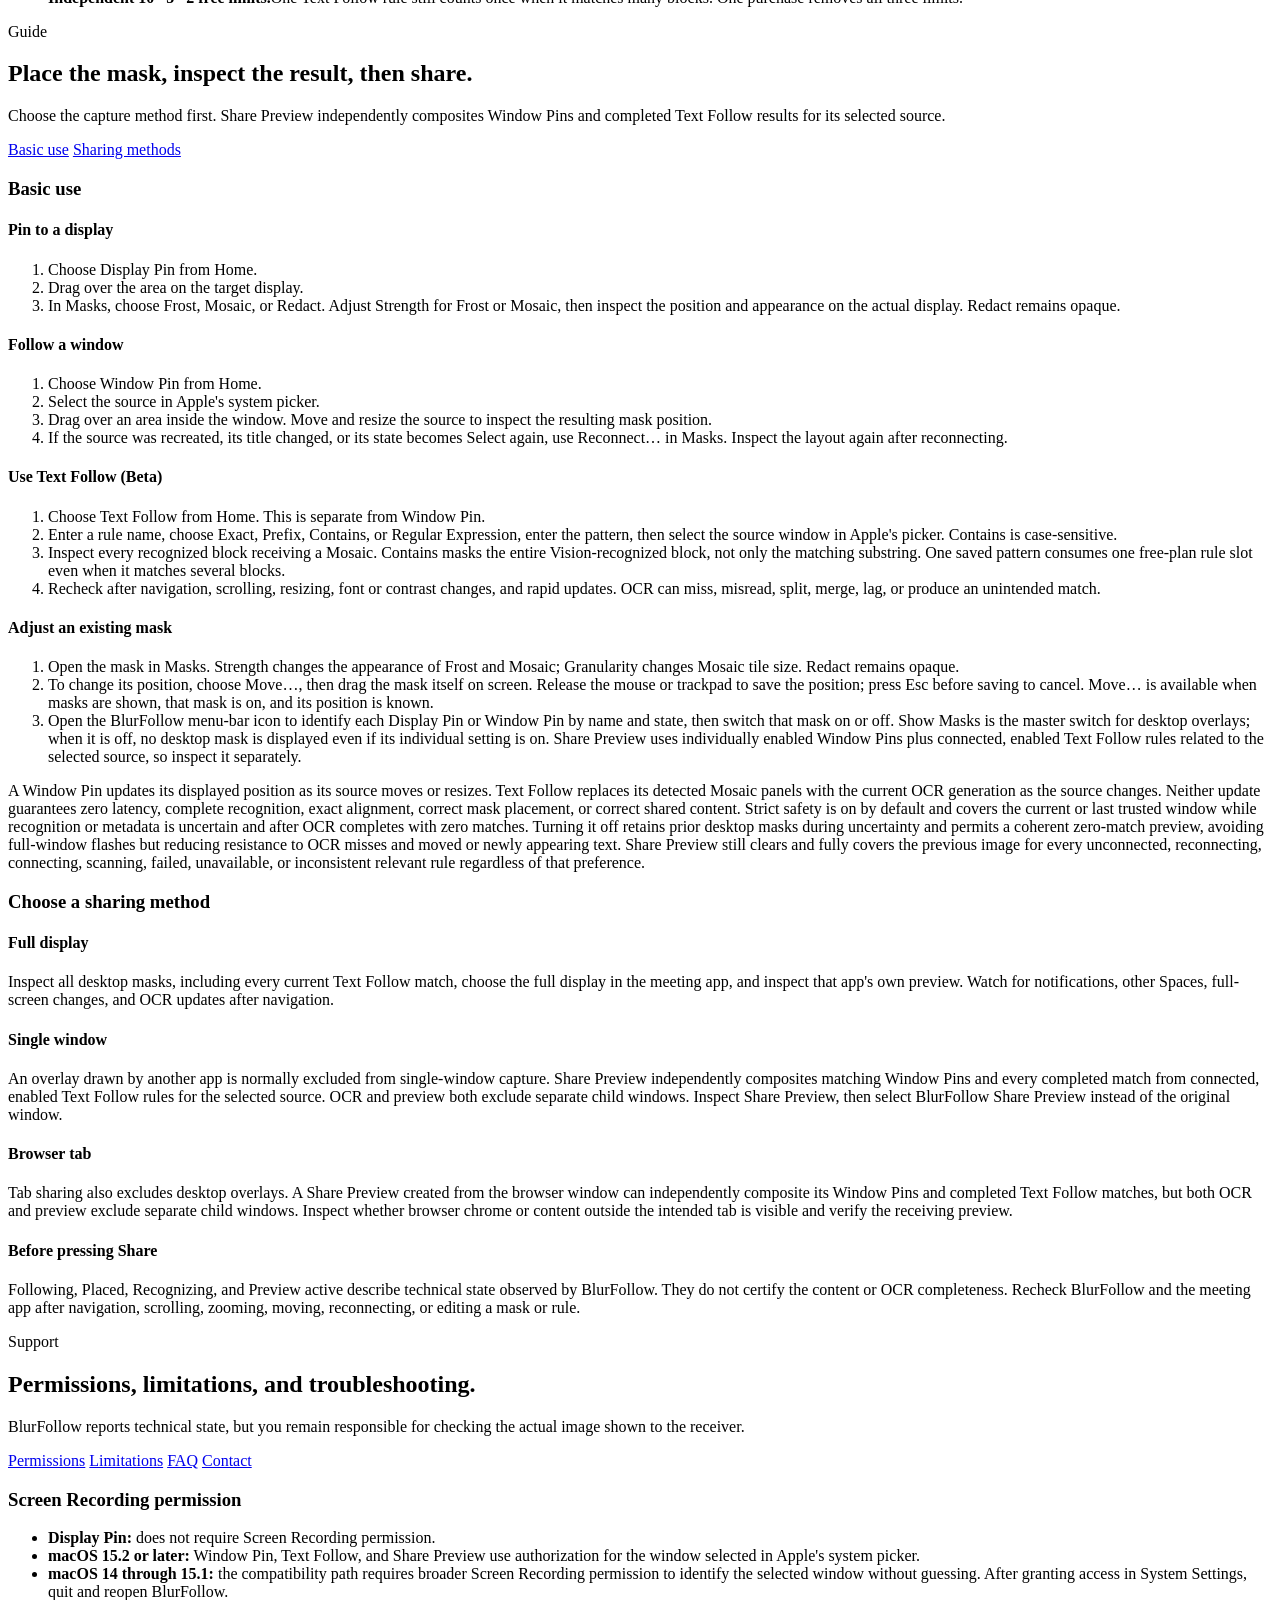
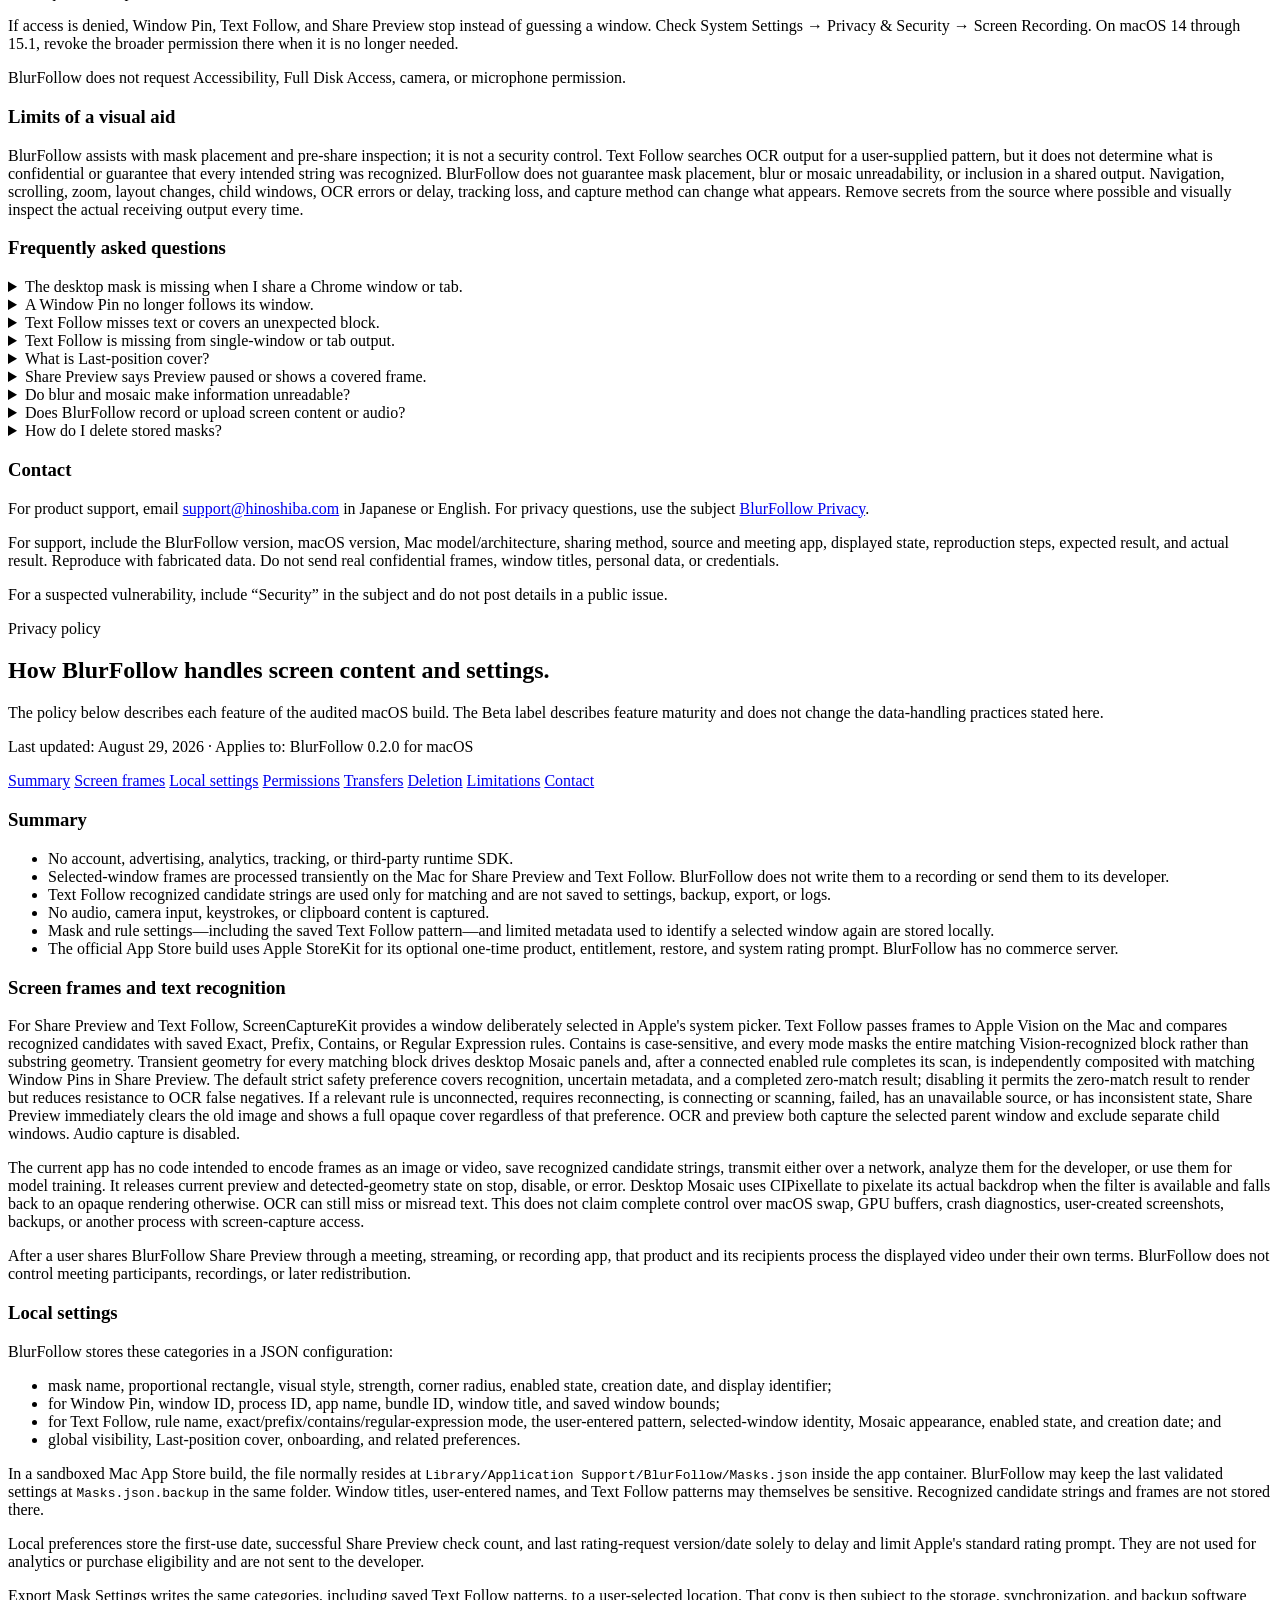
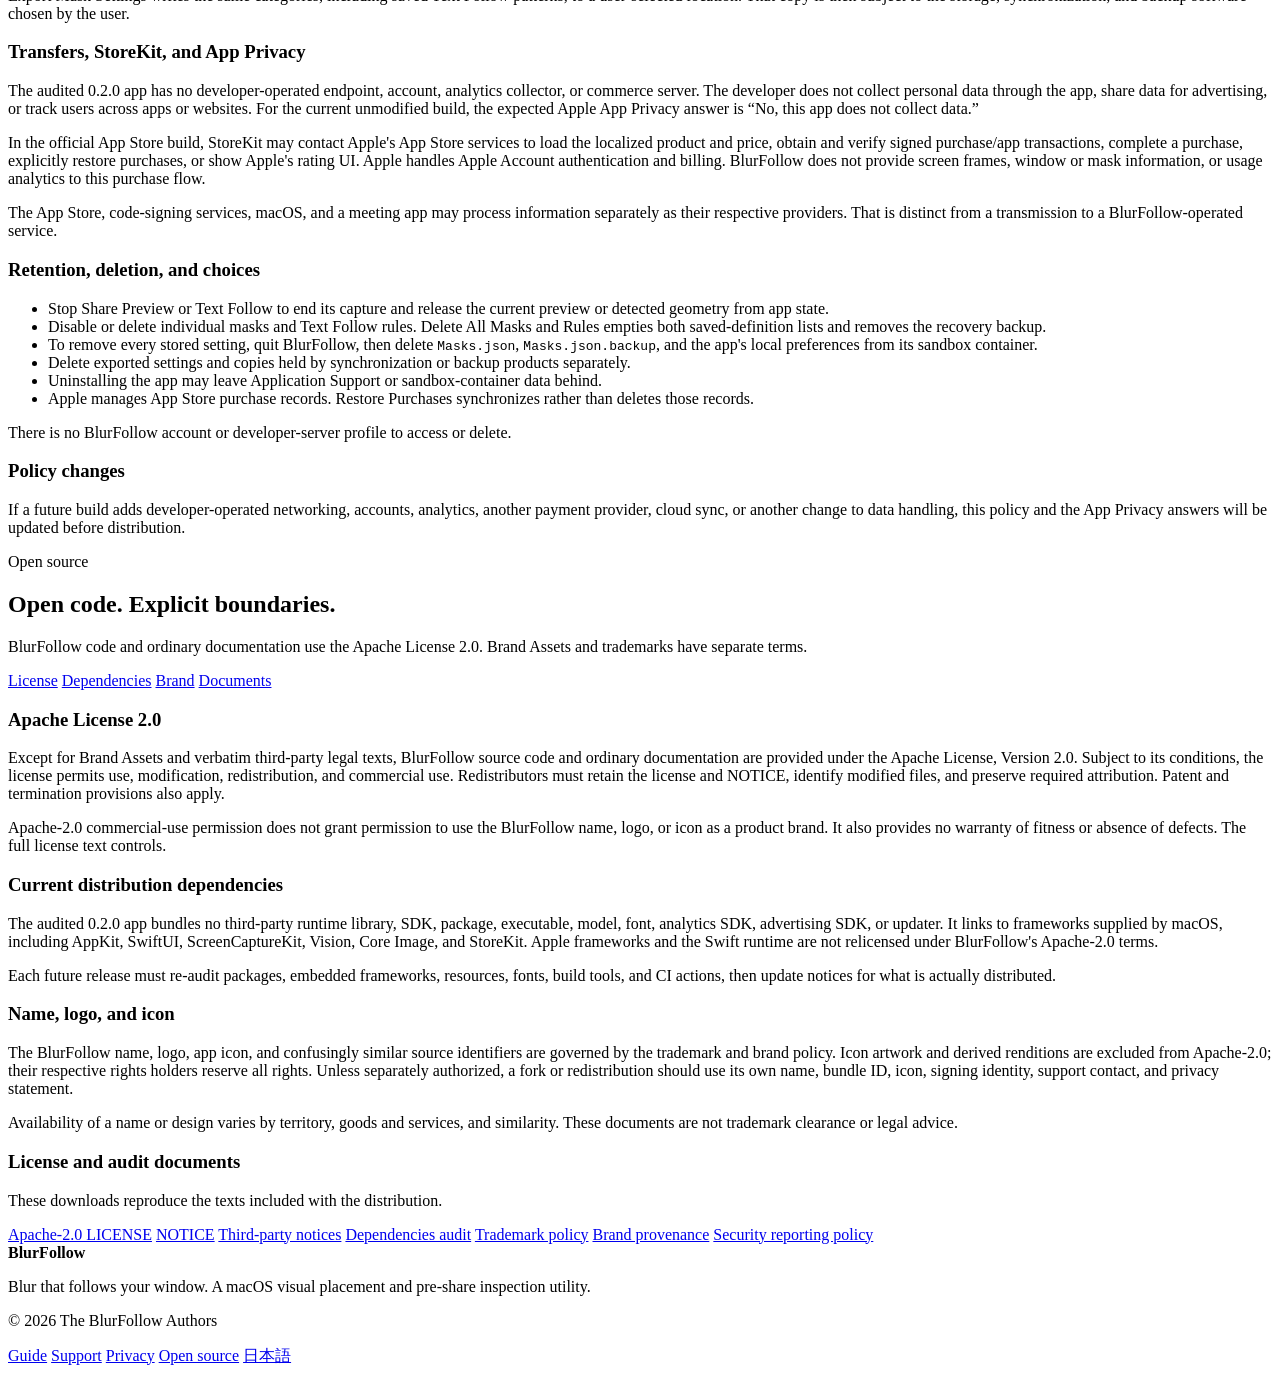
==== commit 404f4f19: "文字追従ベータ機能を追加する 完全一致・前方一致・部分一致・正規表現で選択窓の文字ブロックを追従モザイクする機能を追加する。  複数一致を1ルールとして扱い、厳格安全モード、Share Preview" ====
--- a/http_dist/en/index.html
+++ b/http_dist/en/index.html
@@ -4,8 +4,8 @@
   <meta charset="utf-8">
   <meta name="viewport" content="width=device-width, initial-scale=1">
   <meta name="apple-itunes-app" content="app-id=6801985073">
-  <title>BlurFollow — Window-following blur for Mac</title>
-  <meta name="description" content="Pin a visual mask to a display or selected window, inspect real BlurFollow workflows, and review support, privacy, and open-source details for macOS.">
+  <title>BlurFollow — Window masks and Text Follow (Beta) for Mac</title>
+  <meta name="description" content="Pin a mask to a display or window, or use Text Follow (Beta) to mosaic every on-device OCR block matching an Exact, Prefix, Contains, or Regex rule on macOS.">
   <link rel="canonical" href="https://blurfollow.hinoshiba.com/en/">
   <link rel="alternate" hreflang="ja" href="https://blurfollow.hinoshiba.com/">
   <link rel="alternate" hreflang="en" href="https://blurfollow.hinoshiba.com/en/">
@@ -15,8 +15,8 @@
   <link rel="stylesheet" href="/assets/site.css">
   <meta name="theme-color" content="#101116">
   <meta property="og:type" content="website">
-  <meta property="og:title" content="BlurFollow — Blur that follows your window.">
-  <meta property="og:description" content="A macOS visual masking and pre-share inspection utility, with support, privacy, and open-source details in one place.">
+  <meta property="og:title" content="BlurFollow — Window-following masks and Text Follow (Beta).">
+  <meta property="og:description" content="A macOS visual masking utility for displays, windows, and Text Follow (Beta), with on-device OCR and explicit pre-share checks.">
   <meta property="og:url" content="https://blurfollow.hinoshiba.com/en/">
   <meta property="og:image" content="https://blurfollow.hinoshiba.com/assets/blurfollow-icon.png">
   <meta property="og:locale" content="en_US">
@@ -47,12 +47,12 @@
         <div>
           <p class="eyebrow">Window-following blur for Mac</p>
           <h1>Blur that follows your window.</h1>
-          <p class="lede">Pin a mask to a display or update it as your selected window moves and resizes. Inspect the composited result before you share.</p>
+          <p class="lede">Pin a mask to a display, follow a selected window, or use Text Follow (Beta) with on-device OCR to mosaic every recognized block matching your text rule. Inspect the actual output before you share.</p>
           <div class="hero-actions">
             <a class="button" href="https://apps.apple.com/us/app/blurfollow/id6801985073">View on the Mac App Store</a>
             <a class="button secondary" href="#examples">See the screens</a>
           </div>
-          <p class="compat">macOS 14.0 or later · 5 masks free · One-time unlimited unlock · Local-first · Apache-2.0</p>
+          <p class="compat">macOS 14.0 or later · Free: 10 Display / 5 Window / 2 Text Follow rules · One-time unlimited unlock · Local-first · Apache-2.0</p>
         </div>
         <div class="product-visual" role="img" aria-label="A proportional mask displayed in the same relative location after a window moves">
           <div class="mock-window back" aria-hidden="true">
@@ -81,9 +81,9 @@
     <section class="section" id="features">
       <div class="container">
         <div class="section-heading">
-          <p class="eyebrow">Two coordinate modes</p>
-          <h2>Pin it. Follow it. Inspect it.</h2>
-          <p class="section-intro">Match the sharing method with two placement modes and a separate preview you can check.</p>
+          <p class="eyebrow">Three masking modes</p>
+          <h2>Pin a place. Follow a window. Follow text.</h2>
+          <p class="section-intro">Display and Window Pins use saved geometry. Text Follow is a separate feature that matches recognized text on device.</p>
         </div>
         <div class="feature-grid">
           <article class="feature-card">
@@ -97,9 +97,14 @@
             <p>For moving windows. Update a mask's position and size from proportional window coordinates.</p>
           </article>
           <article class="feature-card">
+            <div class="feature-icon" aria-hidden="true">T</div>
+            <h3>Text Follow (Beta)</h3>
+            <p>Use Exact, Prefix, Contains, or Regular Expression with on-device Apple Vision OCR. Mosaic every recognized block that matches.</p>
+          </article>
+          <article class="feature-card">
             <div class="feature-icon" aria-hidden="true">P</div>
             <h3>Share Preview</h3>
-            <p>Composite matching Window Pins on your Mac and inspect the result in a separate regular window.</p>
+            <p>Composite matching Window Pins with completed matches from connected Text Follow rules for the selected source, all on your Mac.</p>
           </article>
           <article class="feature-card">
             <div class="feature-icon" aria-hidden="true">G</div>
@@ -109,7 +114,7 @@
           <article class="feature-card">
             <div class="feature-icon" aria-hidden="true">3</div>
             <h3>Three visual styles</h3>
-            <p>Choose Frost, Mosaic, or Redact for an area you have visually identified.</p>
+            <p>Choose Frost, Mosaic, or Redact. Desktop Mosaic pixelates the actual backdrop and becomes opaque if its filter is unavailable.</p>
           </article>
           <article class="feature-card">
             <div class="feature-icon" aria-hidden="true">L</div>
@@ -133,8 +138,8 @@
             <figcaption><strong>Blur that follows your window.</strong>A proportional mask updates as the selected window moves and resizes.</figcaption>
           </figure>
           <figure class="screenshot-card">
-            <img src="/assets/screenshots/en-US/02-display-window-modes.png" width="1440" height="900" loading="lazy" alt="BlurFollow onboarding screen comparing Display Pin and Window Pin">
-            <figcaption><strong>Pin to a display. Follow a window.</strong>Compare both placement modes before choosing where the mask belongs.</figcaption>
+            <img src="/assets/screenshots/en-US/02-display-window-modes.png" width="1440" height="900" loading="lazy" alt="BlurFollow screen presenting Display Pin, Window Pin, and Text Follow as separate features">
+            <figcaption><strong>Display, window, or matching text.</strong>Compare Display Pin, Window Pin, and Text Follow before choosing a masking method.</figcaption>
           </figure>
           <figure class="screenshot-card">
             <img src="/assets/screenshots/en-US/04-share-guide.png" width="1440" height="900" loading="lazy" alt="BlurFollow Share Guide explaining full-display, single-window, and browser-tab workflows">
@@ -142,11 +147,11 @@
           </figure>
           <figure class="screenshot-card">
             <img src="/assets/screenshots/en-US/03-share-preview-check.png" width="1440" height="900" loading="lazy" alt="BlurFollow pre-share review screen listing full-display, single-window, and browser-tab checks">
-            <figcaption><strong>Check every mask before sharing.</strong>Inspect the composite, then verify it again in the meeting application's preview.</figcaption>
+            <figcaption><strong>Check every mask before sharing.</strong>Inspect Window Pins and completed Text Follow results in Share Preview, then verify them again in the meeting application's preview.</figcaption>
           </figure>
           <figure class="screenshot-card">
-            <img src="/assets/screenshots/en-US/05-local-controls.png" width="1440" height="900" loading="lazy" alt="BlurFollow Settings screen showing five free masks, a one-time unlimited unlock, purchase restoration, and support links">
-            <figcaption><strong>Five masks free. One-time unlock.</strong>Keep normal use free, then unlock unlimited masks, restore a purchase, or reach support from Settings.</figcaption>
+            <img src="/assets/screenshots/en-US/05-local-controls.png" width="1440" height="900" loading="lazy" alt="BlurFollow screen showing independent free limits of 10 Display Pins, 5 Window Pins, and 2 Text Follow rules plus a one-time unlock">
+            <figcaption><strong>Independent 10 · 5 · 2 free limits.</strong>One Text Follow rule still counts once when it matches many blocks. One purchase removes all three limits.</figcaption>
           </figure>
         </div>
       </div>
@@ -157,7 +162,7 @@
         <div class="section-heading">
           <p class="eyebrow">Guide</p>
           <h2 id="guide-title">Place the mask, inspect the result, then share.</h2>
-          <p class="section-intro">Choose the capture method first. A desktop overlay and a single-window or browser-tab capture do not behave the same way.</p>
+          <p class="section-intro">Choose the capture method first. Share Preview independently composites Window Pins and completed Text Follow results for its selected source.</p>
         </div>
         <div class="article-wrap">
           <nav class="article-nav" aria-label="Guide topics">
@@ -180,26 +185,33 @@
                 <li>Drag over an area inside the window. Move and resize the source to inspect the resulting mask position.</li>
                 <li>If the source was recreated, its title changed, or its state becomes Select again, use Reconnect… in Masks. Inspect the layout again after reconnecting.</li>
               </ol>
+              <h4>Use Text Follow (Beta)</h4>
+              <ol>
+                <li>Choose Text Follow from Home. This is separate from Window Pin.</li>
+                <li>Enter a rule name, choose Exact, Prefix, Contains, or Regular Expression, enter the pattern, then select the source window in Apple's picker. Contains is case-sensitive.</li>
+                <li>Inspect every recognized block receiving a Mosaic. Contains masks the entire Vision-recognized block, not only the matching substring. One saved pattern consumes one free-plan rule slot even when it matches several blocks.</li>
+                <li>Recheck after navigation, scrolling, resizing, font or contrast changes, and rapid updates. OCR can miss, misread, split, merge, lag, or produce an unintended match.</li>
+              </ol>
               <h4>Adjust an existing mask</h4>
               <ol>
-                <li>Open the mask in Masks. Strength changes the appearance of Frost and the tile size and opacity of Mosaic. Redact remains opaque regardless of Strength.</li>
+                <li>Open the mask in Masks. Strength changes the appearance of Frost and Mosaic; Granularity changes Mosaic tile size. Redact remains opaque.</li>
                 <li>To change its position, choose Move…, then drag the mask itself on screen. Release the mouse or trackpad to save the position; press Esc before saving to cancel. Move… is available when masks are shown, that mask is on, and its position is known.</li>
-                <li>Open the BlurFollow menu-bar icon to identify each Display Pin or Window Pin by name and state, then switch that mask on or off. Show Masks is the master switch for desktop overlays; when it is off, no desktop mask is displayed even if its individual setting is on. Share Preview uses individually enabled Window Pins, so inspect it separately.</li>
+                <li>Open the BlurFollow menu-bar icon to identify each Display Pin or Window Pin by name and state, then switch that mask on or off. Show Masks is the master switch for desktop overlays; when it is off, no desktop mask is displayed even if its individual setting is on. Share Preview uses individually enabled Window Pins plus connected, enabled Text Follow rules related to the selected source, so inspect it separately.</li>
               </ol>
-              <p>A Window Pin updates its displayed position as its source moves or resizes. When a matching mask's position, style, Strength, or on/off state changes—or Share Preview's capture state changes—Share Preview updates its display and may clear or cover the previous image while updating. If “I checked every mask” is reset, wait for the current composite and inspect every mask again. A display update does not guarantee zero latency, exact alignment while moving, correct mask placement, or correct shared content.</p>
+              <p>A Window Pin updates its displayed position as its source moves or resizes. Text Follow replaces its detected Mosaic panels with the current OCR generation as the source changes. Neither update guarantees zero latency, complete recognition, exact alignment, correct mask placement, or correct shared content. Strict safety is on by default and covers the current or last trusted window while recognition or metadata is uncertain and after OCR completes with zero matches. Turning it off retains prior desktop masks during uncertainty and permits a coherent zero-match preview, avoiding full-window flashes but reducing resistance to OCR misses and moved or newly appearing text. Share Preview still clears and fully covers the previous image for every unconnected, reconnecting, connecting, scanning, failed, unavailable, or inconsistent relevant rule regardless of that preference.</p>
             </section>
 
             <section id="sharing">
               <h3>Choose a sharing method</h3>
               <h4>Full display</h4>
-              <p>Inspect the desktop masks first, choose the full display in the meeting app, and inspect that app's own preview. Watch for notifications, other Spaces, and full-screen changes.</p>
+              <p>Inspect all desktop masks, including every current Text Follow match, choose the full display in the meeting app, and inspect that app's own preview. Watch for notifications, other Spaces, full-screen changes, and OCR updates after navigation.</p>
               <h4>Single window</h4>
-              <p>An overlay drawn by another app is normally excluded from single-window capture. Open Share Preview in BlurFollow, select the source, and inspect every matching Window Pin. In the meeting app, select BlurFollow Share Preview instead of the original window.</p>
+              <p>An overlay drawn by another app is normally excluded from single-window capture. Share Preview independently composites matching Window Pins and every completed match from connected, enabled Text Follow rules for the selected source. OCR and preview both exclude separate child windows. Inspect Share Preview, then select BlurFollow Share Preview instead of the original window.</p>
               <h4>Browser tab</h4>
-              <p>Tab sharing also excludes desktop overlays. Share Preview selects the browser window, so inspect whether browser chrome or content outside the intended tab is visible. Share BlurFollow Share Preview to the meeting app and inspect its receiving preview.</p>
+              <p>Tab sharing also excludes desktop overlays. A Share Preview created from the browser window can independently composite its Window Pins and completed Text Follow matches, but both OCR and preview exclude separate child windows. Inspect whether browser chrome or content outside the intended tab is visible and verify the receiving preview.</p>
               <div class="notice">
                 <h4>Before pressing Share</h4>
-                <p>Following, Placed, and Preview active describe technical state observed by BlurFollow. They do not certify the content. Recheck BlurFollow and the meeting app after scrolling, zooming, moving, reconnecting, or editing a mask.</p>
+                <p>Following, Placed, Recognizing, and Preview active describe technical state observed by BlurFollow. They do not certify the content or OCR completeness. Recheck BlurFollow and the meeting app after navigation, scrolling, zooming, moving, reconnecting, or editing a mask or rule.</p>
               </div>
             </section>
           </article>
@@ -226,16 +238,16 @@
               <h3>Screen Recording permission</h3>
               <ul>
                 <li><strong>Display Pin:</strong> does not require Screen Recording permission.</li>
-                <li><strong>macOS 15.2 or later:</strong> Window Pin and Share Preview use authorization for the window selected in Apple's system picker.</li>
+                <li><strong>macOS 15.2 or later:</strong> Window Pin, Text Follow, and Share Preview use authorization for the window selected in Apple's system picker.</li>
                 <li><strong>macOS 14 through 15.1:</strong> the compatibility path requires broader Screen Recording permission to identify the selected window without guessing. After granting access in System Settings, quit and reopen BlurFollow.</li>
               </ul>
-              <p>If access is denied, Window Pin and Share Preview stop instead of guessing a window. Check System Settings → Privacy &amp; Security → Screen Recording. On macOS 14 through 15.1, revoke the broader permission there when it is no longer needed.</p>
+              <p>If access is denied, Window Pin, Text Follow, and Share Preview stop instead of guessing a window. Check System Settings → Privacy &amp; Security → Screen Recording. On macOS 14 through 15.1, revoke the broader permission there when it is no longer needed.</p>
               <p>BlurFollow does not request Accessibility, Full Disk Access, camera, or microphone permission.</p>
             </section>
 
             <section id="limitations">
               <h3>Limits of a visual aid</h3>
-              <p>BlurFollow assists with mask placement and pre-share inspection; it is not a security control. It does not automatically identify confidential information or guarantee mask placement, blur or mosaic unreadability, or inclusion in a shared output. Scrolling, zoom, layout changes, child windows, tracking loss, and capture method can change what appears. Remove secrets from the source where possible, choose opaque Redact when appropriate, and visually inspect both BlurFollow and the meeting application's receiving preview every time.</p>
+              <p>BlurFollow assists with mask placement and pre-share inspection; it is not a security control. Text Follow searches OCR output for a user-supplied pattern, but it does not determine what is confidential or guarantee that every intended string was recognized. BlurFollow does not guarantee mask placement, blur or mosaic unreadability, or inclusion in a shared output. Navigation, scrolling, zoom, layout changes, child windows, OCR errors or delay, tracking loss, and capture method can change what appears. Remove secrets from the source where possible and visually inspect the actual receiving output every time.</p>
             </section>
 
             <section id="faq">
@@ -243,19 +255,27 @@
               <div class="faq-list">
                 <details>
                   <summary>The desktop mask is missing when I share a Chrome window or tab.</summary>
-                  <div class="faq-answer"><p>Single-window and tab capture normally excludes another app's overlay. Composite the browser window and matching Window Pins in Share Preview, then select BlurFollow Share Preview as the meeting app's sharing target.</p></div>
+                  <div class="faq-answer"><p>Single-window and tab capture normally excludes another app's desktop overlay. Composite the browser window, matching Window Pins, and completed matches from connected Text Follow rules in Share Preview, then select BlurFollow Share Preview as the meeting app's sharing target.</p></div>
                 </details>
                 <details>
                   <summary>A Window Pin no longer follows its window.</summary>
                   <div class="faq-answer"><p>The window may have closed, become hidden, been recreated, or become ambiguous among similar candidates. Check Masks and use Reconnect… to choose it again with Apple's picker. Proportional coordinates remain, but visually inspect whether the content layout changed.</p></div>
                 </details>
                 <details>
+                  <summary>Text Follow misses text or covers an unexpected block.</summary>
+                  <div class="faq-answer"><p>Vision OCR can miss, misread, split, merge, or lag because of font, size, contrast, language, motion, scrolling, or layout. Review the Exact, Prefix, Contains, or Regular Expression pattern, then inspect every transition. Contains is case-sensitive and masks the entire recognized block rather than only the substring. One saved pattern uses one free-plan rule slot regardless of how many blocks it currently matches.</p></div>
+                </details>
+                <details>
+                  <summary>Text Follow is missing from single-window or tab output.</summary>
+                  <div class="faq-answer"><p>Desktop Text Follow panels are normally excluded from direct single-window and tab capture. Share Preview does not capture those panels; it independently composites the completed geometry from connected, enabled rules related to the same selected source together with Window Pins. OCR and preview use the same parent-window boundary and exclude separate child windows. Verify the actual receiving output for either a full display or BlurFollow Share Preview.</p></div>
+                </details>
+                <details>
                   <summary>What is Last-position cover?</summary>
                   <div class="faq-answer"><p>When window position becomes unavailable, it can cover the latest position BlurFollow had available. That may not be the source's current position and does not replace reconnecting or checking the shared output.</p></div>
                 </details>
                 <details>
                   <summary>Share Preview says Preview paused or shows a covered frame.</summary>
-                  <div class="faq-answer"><p>BlurFollow does not show its normal composite if no matching Window Pin exists, the source or frame cannot be validated, restored settings need acknowledgement, or capture stopped. Follow the reason shown in the window: add or reconnect a Window Pin, review restored settings, or select the source again.</p></div>
+                  <div class="faq-answer"><p>BlurFollow immediately clears the old frame and shows a full opaque cover if the source or frame cannot be validated, restored settings need acknowledgement, capture stopped, or any relevant enabled Text Follow rule is unconnected, reconnecting, connecting, scanning, failed, unavailable, or inconsistent. This fail-closed behavior applies regardless of the strict-safety preference. Strict safety is on by default and also covers a completed zero-match result. Turning it off lets a coherent zero-match result render and avoids that full-frame flash, but lowers resistance to OCR misses. Follow the reason shown to reconnect the rule or Window Pin, review settings, or select the source again. Zero matches are not proof that OCR missed nothing.</p></div>
                 </details>
                 <details>
                   <summary>Do blur and mosaic make information unreadable?</summary>
@@ -290,8 +310,8 @@
         <div class="section-heading">
           <p class="eyebrow">Privacy policy</p>
           <h2 id="privacy-title">How BlurFollow handles screen content and settings.</h2>
-          <p class="section-intro">The policy below describes each feature of the audited macOS build.</p>
-          <p class="meta-line">Last updated: August 26, 2026 · Applies to: BlurFollow 0.2.0 for macOS</p>
+          <p class="section-intro">The policy below describes each feature of the audited macOS build. The Beta label describes feature maturity and does not change the data-handling practices stated here.</p>
+          <p class="meta-line">Last updated: <time datetime="2026-08-29">August 29, 2026</time> · Applies to: BlurFollow 0.2.0 for macOS</p>
         </div>
         <div class="article-wrap">
           <nav class="article-nav" aria-label="Privacy topics">
@@ -309,17 +329,18 @@
               <h3>Summary</h3>
               <ul>
                 <li>No account, advertising, analytics, tracking, or third-party runtime SDK.</li>
-                <li>Window frames are processed transiently on the Mac for Share Preview. BlurFollow does not write them to a recording or send them to its developer.</li>
+                <li>Selected-window frames are processed transiently on the Mac for Share Preview and Text Follow. BlurFollow does not write them to a recording or send them to its developer.</li>
+                <li>Text Follow recognized candidate strings are used only for matching and are not saved to settings, backup, export, or logs.</li>
                 <li>No audio, camera input, keystrokes, or clipboard content is captured.</li>
-                <li>Mask settings and limited metadata used to identify a selected window again are stored locally.</li>
+                <li>Mask and rule settings—including the saved Text Follow pattern—and limited metadata used to identify a selected window again are stored locally.</li>
                 <li>The official App Store build uses Apple StoreKit for its optional one-time product, entitlement, restore, and system rating prompt. BlurFollow has no commerce server.</li>
               </ul>
             </section>
 
             <section id="screen">
-              <h3>Screen frames</h3>
-              <p>For Share Preview, ScreenCaptureKit provides one window deliberately selected in Apple's system picker. BlurFollow composites matching Window Pins in memory and displays the result in a separate regular window. Audio capture is disabled.</p>
-              <p>The current app has no code intended to encode frames as an image or video, transmit them over a network, analyze them, or use them for model training. It releases its current preview image when capture stops. This does not claim complete control over macOS swap, GPU buffers, crash diagnostics, user-created screenshots, backups, or another process with screen-capture access.</p>
+              <h3>Screen frames and text recognition</h3>
+              <p>For Share Preview and Text Follow, ScreenCaptureKit provides a window deliberately selected in Apple's system picker. Text Follow passes frames to Apple Vision on the Mac and compares recognized candidates with saved Exact, Prefix, Contains, or Regular Expression rules. Contains is case-sensitive, and every mode masks the entire matching Vision-recognized block rather than substring geometry. Transient geometry for every matching block drives desktop Mosaic panels and, after a connected enabled rule completes its scan, is independently composited with matching Window Pins in Share Preview. The default strict safety preference covers recognition, uncertain metadata, and a completed zero-match result; disabling it permits the zero-match result to render but reduces resistance to OCR false negatives. If a relevant rule is unconnected, requires reconnecting, is connecting or scanning, failed, has an unavailable source, or has inconsistent state, Share Preview immediately clears the old image and shows a full opaque cover regardless of that preference. OCR and preview both capture the selected parent window and exclude separate child windows. Audio capture is disabled.</p>
+              <p>The current app has no code intended to encode frames as an image or video, save recognized candidate strings, transmit either over a network, analyze them for the developer, or use them for model training. It releases current preview and detected-geometry state on stop, disable, or error. Desktop Mosaic uses CIPixellate to pixelate its actual backdrop when the filter is available and falls back to an opaque rendering otherwise. OCR can still miss or misread text. This does not claim complete control over macOS swap, GPU buffers, crash diagnostics, user-created screenshots, backups, or another process with screen-capture access.</p>
               <p>After a user shares BlurFollow Share Preview through a meeting, streaming, or recording app, that product and its recipients process the displayed video under their own terms. BlurFollow does not control meeting participants, recordings, or later redistribution.</p>
             </section>
 
@@ -328,12 +349,13 @@
               <p>BlurFollow stores these categories in a JSON configuration:</p>
               <ul>
                 <li>mask name, proportional rectangle, visual style, strength, corner radius, enabled state, creation date, and display identifier;</li>
-                <li>for Window Pin, window ID, process ID, app name, bundle ID, window title, and saved window bounds; and</li>
+                <li>for Window Pin, window ID, process ID, app name, bundle ID, window title, and saved window bounds;</li>
+                <li>for Text Follow, rule name, exact/prefix/contains/regular-expression mode, the user-entered pattern, selected-window identity, Mosaic appearance, enabled state, and creation date; and</li>
                 <li>global visibility, Last-position cover, onboarding, and related preferences.</li>
               </ul>
-              <p>In a sandboxed Mac App Store build, the file normally resides at <code>Library/Application Support/BlurFollow/Masks.json</code> inside the app container. BlurFollow may keep the last validated settings at <code>Masks.json.backup</code> in the same folder. Window titles and user-entered mask names may themselves be sensitive.</p>
+              <p>In a sandboxed Mac App Store build, the file normally resides at <code>Library/Application Support/BlurFollow/Masks.json</code> inside the app container. BlurFollow may keep the last validated settings at <code>Masks.json.backup</code> in the same folder. Window titles, user-entered names, and Text Follow patterns may themselves be sensitive. Recognized candidate strings and frames are not stored there.</p>
               <p>Local preferences store the first-use date, successful Share Preview check count, and last rating-request version/date solely to delay and limit Apple's standard rating prompt. They are not used for analytics or purchase eligibility and are not sent to the developer.</p>
-              <p>Export Mask Settings writes the same categories to a user-selected location. That copy is then subject to the storage, synchronization, and backup software chosen by the user.</p>
+              <p>Export Mask Settings writes the same categories, including saved Text Follow patterns, to a user-selected location. That copy is then subject to the storage, synchronization, and backup software chosen by the user.</p>
             </section>
 
             <section id="network">
@@ -346,8 +368,8 @@
             <section id="choices">
               <h3>Retention, deletion, and choices</h3>
               <ul>
-                <li>Stop Share Preview to end capture and release the current preview from app state.</li>
-                <li>Disable or delete individual masks. Delete All Masks empties the mask list and removes the recovery backup.</li>
+                <li>Stop Share Preview or Text Follow to end its capture and release the current preview or detected geometry from app state.</li>
+                <li>Disable or delete individual masks and Text Follow rules. Delete All Masks and Rules empties both saved-definition lists and removes the recovery backup.</li>
                 <li>To remove every stored setting, quit BlurFollow, then delete <code>Masks.json</code>, <code>Masks.json.backup</code>, and the app's local preferences from its sandbox container.</li>
                 <li>Delete exported settings and copies held by synchronization or backup products separately.</li>
                 <li>Uninstalling the app may leave Application Support or sandbox-container data behind.</li>
@@ -388,7 +410,7 @@
 
             <section id="dependencies">
               <h3>Current distribution dependencies</h3>
-              <p>The audited 0.2.0 app bundles no third-party runtime library, SDK, package, executable, model, font, analytics SDK, advertising SDK, or updater. It links to frameworks supplied by macOS, including AppKit, SwiftUI, ScreenCaptureKit, Core Image, and StoreKit. Apple frameworks and the Swift runtime are not relicensed under BlurFollow's Apache-2.0 terms.</p>
+              <p>The audited 0.2.0 app bundles no third-party runtime library, SDK, package, executable, model, font, analytics SDK, advertising SDK, or updater. It links to frameworks supplied by macOS, including AppKit, SwiftUI, ScreenCaptureKit, Vision, Core Image, and StoreKit. Apple frameworks and the Swift runtime are not relicensed under BlurFollow's Apache-2.0 terms.</p>
               <p>Each future release must re-audit packages, embedded frameworks, resources, fonts, build tools, and CI actions, then update notices for what is actually distributed.</p>
             </section>
 
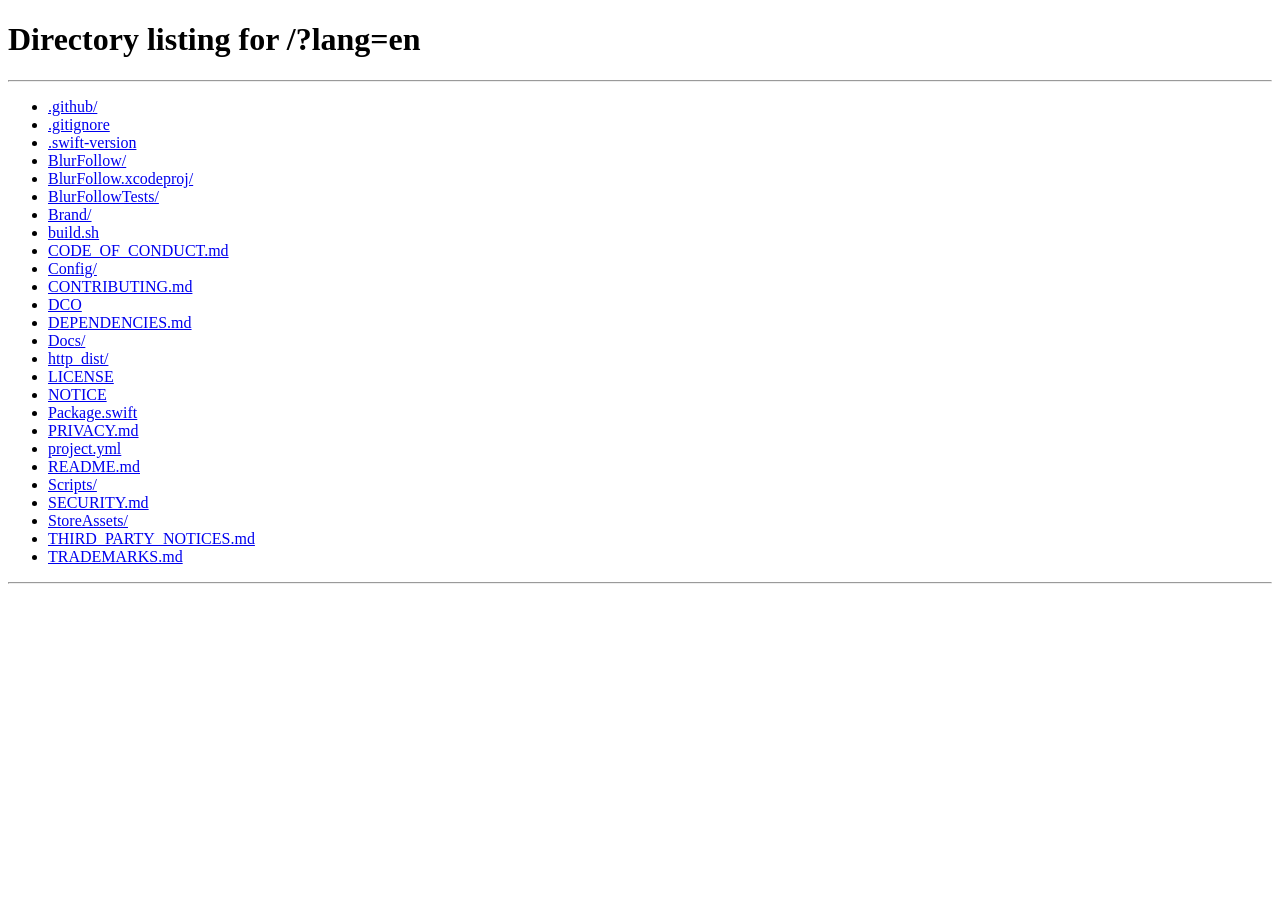
==== commit c339363a: "Unify repository maintenance and local Xcode release workflow Signed-off-by: hinoshiba <support@hino" ====
--- a/http_dist/en/index.html
+++ b/http_dist/en/index.html
@@ -1,459 +1,2 @@
-<!doctype html>
-<html lang="en">
-<head>
-  <meta charset="utf-8">
-  <meta name="viewport" content="width=device-width, initial-scale=1">
-  <meta name="apple-itunes-app" content="app-id=6801985073">
-  <title>BlurFollow — Window masks and Text Follow (Beta) for Mac</title>
-  <meta name="description" content="Pin a mask to a display or window, or use Text Follow (Beta) to mosaic every on-device OCR block matching an Exact, Prefix, Contains, or Regex rule on macOS.">
-  <link rel="canonical" href="https://blurfollow.hinoshiba.com/en/">
-  <link rel="alternate" hreflang="ja" href="https://blurfollow.hinoshiba.com/">
-  <link rel="alternate" hreflang="en" href="https://blurfollow.hinoshiba.com/en/">
-  <link rel="alternate" hreflang="x-default" href="https://blurfollow.hinoshiba.com/">
-  <link rel="icon" href="/assets/favicon.png" type="image/png">
-  <link rel="manifest" href="/site.webmanifest">
-  <link rel="stylesheet" href="/assets/site.css">
-  <meta name="theme-color" content="#101116">
-  <meta property="og:type" content="website">
-  <meta property="og:title" content="BlurFollow — Window-following masks and Text Follow (Beta).">
-  <meta property="og:description" content="A macOS visual masking utility for displays, windows, and Text Follow (Beta), with on-device OCR and explicit pre-share checks.">
-  <meta property="og:url" content="https://blurfollow.hinoshiba.com/en/">
-  <meta property="og:image" content="https://blurfollow.hinoshiba.com/assets/blurfollow-icon.png">
-  <meta property="og:locale" content="en_US">
-</head>
-<body>
-  <a class="skip-link" href="#main">Skip to content</a>
-  <header class="site-header">
-    <div class="container nav-row">
-      <a class="brand" href="#top" aria-label="BlurFollow page top">
-        <img src="/assets/blurfollow-icon.png" alt="" width="38" height="38">
-        <span>BlurFollow</span>
-      </a>
-      <nav class="site-nav" aria-label="Main navigation">
-        <a href="#features">Features</a>
-        <a href="#examples">Examples</a>
-        <a href="#guide">Guide</a>
-        <a href="#support">Support</a>
-        <a href="#privacy">Privacy</a>
-        <a href="#open-source">Open source</a>
-        <a class="language-link" href="/" lang="ja" hreflang="ja">日本語</a>
-      </nav>
-    </div>
-  </header>
-
-  <main id="main">
-    <section class="hero" id="top">
-      <div class="container hero-grid">
-        <div>
-          <p class="eyebrow">Window-following blur for Mac</p>
-          <h1>Blur that follows your window.</h1>
-          <p class="lede">Pin a mask to a display, follow a selected window, or use Text Follow (Beta) with on-device OCR to mosaic every recognized block matching your text rule. Inspect the actual output before you share.</p>
-          <div class="hero-actions">
-            <a class="button" href="https://apps.apple.com/us/app/blurfollow/id6801985073">View on the Mac App Store</a>
-            <a class="button secondary" href="#examples">See the screens</a>
-          </div>
-          <p class="compat">macOS 14.0 or later · Free: 10 Display / 5 Window / 2 Text Follow rules · One-time unlimited unlock · Local-first · Apache-2.0</p>
-        </div>
-        <div class="product-visual" role="img" aria-label="A proportional mask displayed in the same relative location after a window moves">
-          <div class="mock-window back" aria-hidden="true">
-            <div class="mock-bar"></div>
-            <div class="mock-lines">
-              <div class="mock-line"></div>
-              <div class="mock-line short"></div>
-              <div class="mock-line"></div>
-            </div>
-            <div class="mask-block"></div>
-          </div>
-          <div class="mock-window front" aria-hidden="true">
-            <div class="mock-bar"></div>
-            <div class="mock-lines">
-              <div class="mock-line"></div>
-              <div class="mock-line short"></div>
-              <div class="mock-line"></div>
-            </div>
-            <div class="mask-block"></div>
-          </div>
-          <div class="motion-path" aria-hidden="true">↘</div>
-        </div>
-      </div>
-    </section>
-
-    <section class="section" id="features">
-      <div class="container">
-        <div class="section-heading">
-          <p class="eyebrow">Three masking modes</p>
-          <h2>Pin a place. Follow a window. Follow text.</h2>
-          <p class="section-intro">Display and Window Pins use saved geometry. Text Follow is a separate feature that matches recognized text on device.</p>
-        </div>
-        <div class="feature-grid">
-          <article class="feature-card">
-            <div class="feature-icon" aria-hidden="true">D</div>
-            <h3>Display Pin</h3>
-            <p>For notification areas and fixed layouts. Place a mask at a proportional position on one display.</p>
-          </article>
-          <article class="feature-card">
-            <div class="feature-icon" aria-hidden="true">W</div>
-            <h3>Window Pin</h3>
-            <p>For moving windows. Update a mask's position and size from proportional window coordinates.</p>
-          </article>
-          <article class="feature-card">
-            <div class="feature-icon" aria-hidden="true">T</div>
-            <h3>Text Follow (Beta)</h3>
-            <p>Use Exact, Prefix, Contains, or Regular Expression with on-device Apple Vision OCR. Mosaic every recognized block that matches.</p>
-          </article>
-          <article class="feature-card">
-            <div class="feature-icon" aria-hidden="true">P</div>
-            <h3>Share Preview</h3>
-            <p>Composite matching Window Pins with completed matches from connected Text Follow rules for the selected source, all on your Mac.</p>
-          </article>
-          <article class="feature-card">
-            <div class="feature-icon" aria-hidden="true">G</div>
-            <h3>Share Guide</h3>
-            <p>See the different workflows for full-display, single-window, and browser-tab sharing.</p>
-          </article>
-          <article class="feature-card">
-            <div class="feature-icon" aria-hidden="true">3</div>
-            <h3>Three visual styles</h3>
-            <p>Choose Frost, Mosaic, or Redact. Desktop Mosaic pixelates the actual backdrop and becomes opaque if its filter is unavailable.</p>
-          </article>
-          <article class="feature-card">
-            <div class="feature-icon" aria-hidden="true">L</div>
-            <h3>Last-position cover</h3>
-            <p>Optionally cover the latest position known to the app after tracking stops. It may not be current.</p>
-          </article>
-        </div>
-      </div>
-    </section>
-
-    <section class="section section-tint" id="examples" aria-labelledby="examples-title">
-      <div class="container">
-        <div class="section-heading">
-          <p class="eyebrow">Inside the app</p>
-          <h2 id="examples-title">See the complete path before you share.</h2>
-          <p class="section-intro">These are shipping BlurFollow screens, shown in the same order as the placement and verification workflow.</p>
-        </div>
-        <div class="screenshot-grid">
-          <figure class="screenshot-card featured">
-            <img src="/assets/screenshots/en-US/01-window-following.png" width="1440" height="900" alt="BlurFollow onboarding screen illustrating a proportional mask following a window as it moves and resizes" fetchpriority="high">
-            <figcaption><strong>Blur that follows your window.</strong>A proportional mask updates as the selected window moves and resizes.</figcaption>
-          </figure>
-          <figure class="screenshot-card">
-            <img src="/assets/screenshots/en-US/02-display-window-modes.png" width="1440" height="900" loading="lazy" alt="BlurFollow screen presenting Display Pin, Window Pin, and Text Follow as separate features">
-            <figcaption><strong>Display, window, or matching text.</strong>Compare Display Pin, Window Pin, and Text Follow before choosing a masking method.</figcaption>
-          </figure>
-          <figure class="screenshot-card">
-            <img src="/assets/screenshots/en-US/04-share-guide.png" width="1440" height="900" loading="lazy" alt="BlurFollow Share Guide explaining full-display, single-window, and browser-tab workflows">
-            <figcaption><strong>Choose for your sharing method.</strong>Share Guide explains when to inspect desktop masks and when to use Share Preview.</figcaption>
-          </figure>
-          <figure class="screenshot-card">
-            <img src="/assets/screenshots/en-US/03-share-preview-check.png" width="1440" height="900" loading="lazy" alt="BlurFollow pre-share review screen listing full-display, single-window, and browser-tab checks">
-            <figcaption><strong>Check every mask before sharing.</strong>Inspect Window Pins and completed Text Follow results in Share Preview, then verify them again in the meeting application's preview.</figcaption>
-          </figure>
-          <figure class="screenshot-card">
-            <img src="/assets/screenshots/en-US/05-local-controls.png" width="1440" height="900" loading="lazy" alt="BlurFollow screen showing independent free limits of 10 Display Pins, 5 Window Pins, and 2 Text Follow rules plus a one-time unlock">
-            <figcaption><strong>Independent 10 · 5 · 2 free limits.</strong>One Text Follow rule still counts once when it matches many blocks. One purchase removes all three limits.</figcaption>
-          </figure>
-        </div>
-      </div>
-    </section>
-
-    <section class="section" id="guide" aria-labelledby="guide-title">
-      <div class="container">
-        <div class="section-heading">
-          <p class="eyebrow">Guide</p>
-          <h2 id="guide-title">Place the mask, inspect the result, then share.</h2>
-          <p class="section-intro">Choose the capture method first. Share Preview independently composites Window Pins and completed Text Follow results for its selected source.</p>
-        </div>
-        <div class="article-wrap">
-          <nav class="article-nav" aria-label="Guide topics">
-            <a href="#start">Basic use</a>
-            <a href="#sharing">Sharing methods</a>
-          </nav>
-          <article class="prose">
-            <section id="start">
-              <h3>Basic use</h3>
-              <h4>Pin to a display</h4>
-              <ol>
-                <li>Choose Display Pin from Home.</li>
-                <li>Drag over the area on the target display.</li>
-                <li>In Masks, choose Frost, Mosaic, or Redact. Adjust Strength for Frost or Mosaic, then inspect the position and appearance on the actual display. Redact remains opaque.</li>
-              </ol>
-              <h4>Follow a window</h4>
-              <ol>
-                <li>Choose Window Pin from Home.</li>
-                <li>Select the source in Apple's system picker.</li>
-                <li>Drag over an area inside the window. Move and resize the source to inspect the resulting mask position.</li>
-                <li>If the source was recreated, its title changed, or its state becomes Select again, use Reconnect… in Masks. Inspect the layout again after reconnecting.</li>
-              </ol>
-              <h4>Use Text Follow (Beta)</h4>
-              <ol>
-                <li>Choose Text Follow from Home. This is separate from Window Pin.</li>
-                <li>Enter a rule name, choose Exact, Prefix, Contains, or Regular Expression, enter the pattern, then select the source window in Apple's picker. Contains is case-sensitive.</li>
-                <li>Inspect every recognized block receiving a Mosaic. Contains masks the entire Vision-recognized block, not only the matching substring. One saved pattern consumes one free-plan rule slot even when it matches several blocks.</li>
-                <li>Recheck after navigation, scrolling, resizing, font or contrast changes, and rapid updates. OCR can miss, misread, split, merge, lag, or produce an unintended match.</li>
-              </ol>
-              <h4>Adjust an existing mask</h4>
-              <ol>
-                <li>Open the mask in Masks. Strength changes the appearance of Frost and Mosaic; Granularity changes Mosaic tile size. Redact remains opaque.</li>
-                <li>To change its position, choose Move…, then drag the mask itself on screen. Release the mouse or trackpad to save the position; press Esc before saving to cancel. Move… is available when masks are shown, that mask is on, and its position is known.</li>
-                <li>Open the BlurFollow menu-bar icon to identify each Display Pin or Window Pin by name and state, then switch that mask on or off. Show Masks is the master switch for desktop overlays; when it is off, no desktop mask is displayed even if its individual setting is on. Share Preview uses individually enabled Window Pins plus connected, enabled Text Follow rules related to the selected source, so inspect it separately.</li>
-              </ol>
-              <p>A Window Pin updates its displayed position as its source moves or resizes. Text Follow replaces its detected Mosaic panels with the current OCR generation as the source changes. Neither update guarantees zero latency, complete recognition, exact alignment, correct mask placement, or correct shared content. Strict safety is on by default and covers the current or last trusted window while recognition or metadata is uncertain and after OCR completes with zero matches. Turning it off retains prior desktop masks during uncertainty and permits a coherent zero-match preview, avoiding full-window flashes but reducing resistance to OCR misses and moved or newly appearing text. Share Preview still clears and fully covers the previous image for every unconnected, reconnecting, connecting, scanning, failed, unavailable, or inconsistent relevant rule regardless of that preference.</p>
-            </section>
-
-            <section id="sharing">
-              <h3>Choose a sharing method</h3>
-              <h4>Full display</h4>
-              <p>Inspect all desktop masks, including every current Text Follow match, choose the full display in the meeting app, and inspect that app's own preview. Watch for notifications, other Spaces, full-screen changes, and OCR updates after navigation.</p>
-              <h4>Single window</h4>
-              <p>An overlay drawn by another app is normally excluded from single-window capture. Share Preview independently composites matching Window Pins and every completed match from connected, enabled Text Follow rules for the selected source. OCR and preview both exclude separate child windows. Inspect Share Preview, then select BlurFollow Share Preview instead of the original window.</p>
-              <h4>Browser tab</h4>
-              <p>Tab sharing also excludes desktop overlays. A Share Preview created from the browser window can independently composite its Window Pins and completed Text Follow matches, but both OCR and preview exclude separate child windows. Inspect whether browser chrome or content outside the intended tab is visible and verify the receiving preview.</p>
-              <div class="notice">
-                <h4>Before pressing Share</h4>
-                <p>Following, Placed, Recognizing, and Preview active describe technical state observed by BlurFollow. They do not certify the content or OCR completeness. Recheck BlurFollow and the meeting app after navigation, scrolling, zooming, moving, reconnecting, or editing a mask or rule.</p>
-              </div>
-            </section>
-          </article>
-        </div>
-      </div>
-    </section>
-
-    <section class="section" id="support" aria-labelledby="support-title">
-      <div class="container">
-        <div class="section-heading">
-          <p class="eyebrow">Support</p>
-          <h2 id="support-title">Permissions, limitations, and troubleshooting.</h2>
-          <p class="section-intro">BlurFollow reports technical state, but you remain responsible for checking the actual image shown to the receiver.</p>
-        </div>
-        <div class="article-wrap">
-          <nav class="article-nav" aria-label="Support topics">
-            <a href="#permissions">Permissions</a>
-            <a href="#limitations">Limitations</a>
-            <a href="#faq">FAQ</a>
-            <a href="#contact">Contact</a>
-          </nav>
-          <article class="prose">
-            <section id="permissions">
-              <h3>Screen Recording permission</h3>
-              <ul>
-                <li><strong>Display Pin:</strong> does not require Screen Recording permission.</li>
-                <li><strong>macOS 15.2 or later:</strong> Window Pin, Text Follow, and Share Preview use authorization for the window selected in Apple's system picker.</li>
-                <li><strong>macOS 14 through 15.1:</strong> the compatibility path requires broader Screen Recording permission to identify the selected window without guessing. After granting access in System Settings, quit and reopen BlurFollow.</li>
-              </ul>
-              <p>If access is denied, Window Pin, Text Follow, and Share Preview stop instead of guessing a window. Check System Settings → Privacy &amp; Security → Screen Recording. On macOS 14 through 15.1, revoke the broader permission there when it is no longer needed.</p>
-              <p>BlurFollow does not request Accessibility, Full Disk Access, camera, or microphone permission.</p>
-            </section>
-
-            <section id="limitations">
-              <h3>Limits of a visual aid</h3>
-              <p>BlurFollow assists with mask placement and pre-share inspection; it is not a security control. Text Follow searches OCR output for a user-supplied pattern, but it does not determine what is confidential or guarantee that every intended string was recognized. BlurFollow does not guarantee mask placement, blur or mosaic unreadability, or inclusion in a shared output. Navigation, scrolling, zoom, layout changes, child windows, OCR errors or delay, tracking loss, and capture method can change what appears. Remove secrets from the source where possible and visually inspect the actual receiving output every time.</p>
-            </section>
-
-            <section id="faq">
-              <h3>Frequently asked questions</h3>
-              <div class="faq-list">
-                <details>
-                  <summary>The desktop mask is missing when I share a Chrome window or tab.</summary>
-                  <div class="faq-answer"><p>Single-window and tab capture normally excludes another app's desktop overlay. Composite the browser window, matching Window Pins, and completed matches from connected Text Follow rules in Share Preview, then select BlurFollow Share Preview as the meeting app's sharing target.</p></div>
-                </details>
-                <details>
-                  <summary>A Window Pin no longer follows its window.</summary>
-                  <div class="faq-answer"><p>The window may have closed, become hidden, been recreated, or become ambiguous among similar candidates. Check Masks and use Reconnect… to choose it again with Apple's picker. Proportional coordinates remain, but visually inspect whether the content layout changed.</p></div>
-                </details>
-                <details>
-                  <summary>Text Follow misses text or covers an unexpected block.</summary>
-                  <div class="faq-answer"><p>Vision OCR can miss, misread, split, merge, or lag because of font, size, contrast, language, motion, scrolling, or layout. Review the Exact, Prefix, Contains, or Regular Expression pattern, then inspect every transition. Contains is case-sensitive and masks the entire recognized block rather than only the substring. One saved pattern uses one free-plan rule slot regardless of how many blocks it currently matches.</p></div>
-                </details>
-                <details>
-                  <summary>Text Follow is missing from single-window or tab output.</summary>
-                  <div class="faq-answer"><p>Desktop Text Follow panels are normally excluded from direct single-window and tab capture. Share Preview does not capture those panels; it independently composites the completed geometry from connected, enabled rules related to the same selected source together with Window Pins. OCR and preview use the same parent-window boundary and exclude separate child windows. Verify the actual receiving output for either a full display or BlurFollow Share Preview.</p></div>
-                </details>
-                <details>
-                  <summary>What is Last-position cover?</summary>
-                  <div class="faq-answer"><p>When window position becomes unavailable, it can cover the latest position BlurFollow had available. That may not be the source's current position and does not replace reconnecting or checking the shared output.</p></div>
-                </details>
-                <details>
-                  <summary>Share Preview says Preview paused or shows a covered frame.</summary>
-                  <div class="faq-answer"><p>BlurFollow immediately clears the old frame and shows a full opaque cover if the source or frame cannot be validated, restored settings need acknowledgement, capture stopped, or any relevant enabled Text Follow rule is unconnected, reconnecting, connecting, scanning, failed, unavailable, or inconsistent. This fail-closed behavior applies regardless of the strict-safety preference. Strict safety is on by default and also covers a completed zero-match result. Turning it off lets a coherent zero-match result render and avoids that full-frame flash, but lowers resistance to OCR misses. Follow the reason shown to reconnect the rule or Window Pin, review settings, or select the source again. Zero matches are not proof that OCR missed nothing.</p></div>
-                </details>
-                <details>
-                  <summary>Do blur and mosaic make information unreadable?</summary>
-                  <div class="faq-answer"><p>See <a href="#limitations">Limits of a visual aid</a> for why opaque Redact and receiver-side inspection may be more appropriate.</p></div>
-                </details>
-                <details>
-                  <summary>Does BlurFollow record or upload screen content or audio?</summary>
-                  <div class="faq-answer"><p>See <a href="#privacy-summary">the privacy summary</a> and <a href="#screen">Screen frames</a> for the exact behavior of version 0.2.0, StoreKit's separate role, and the separate role of a meeting app.</p></div>
-                </details>
-                <details>
-                  <summary>How do I delete stored masks?</summary>
-                  <div class="faq-answer"><p>See <a href="#choices">Retention, deletion, and choices</a> for individual masks, all app settings, exported settings, and backups.</p></div>
-                </details>
-              </div>
-            </section>
-
-            <section id="contact">
-              <div class="contact-card">
-                <h3>Contact</h3>
-                <p>For product support, email <a href="mailto:support@hinoshiba.com?subject=BlurFollow%20Support">support@hinoshiba.com</a> in Japanese or English. For privacy questions, use the subject <a href="mailto:support@hinoshiba.com?subject=BlurFollow%20Privacy">BlurFollow Privacy</a>.</p>
-                <p>For support, include the BlurFollow version, macOS version, Mac model/architecture, sharing method, source and meeting app, displayed state, reproduction steps, expected result, and actual result. Reproduce with fabricated data. Do not send real confidential frames, window titles, personal data, or credentials.</p>
-                <p>For a suspected vulnerability, include “Security” in the subject and do not post details in a public issue.</p>
-              </div>
-            </section>
-          </article>
-        </div>
-      </div>
-    </section>
-
-    <section class="section section-tint" id="privacy" aria-labelledby="privacy-title">
-      <div class="container">
-        <div class="section-heading">
-          <p class="eyebrow">Privacy policy</p>
-          <h2 id="privacy-title">How BlurFollow handles screen content and settings.</h2>
-          <p class="section-intro">The policy below describes each feature of the audited macOS build. The Beta label describes feature maturity and does not change the data-handling practices stated here.</p>
-          <p class="meta-line">Last updated: <time datetime="2026-08-29">August 29, 2026</time> · Applies to: BlurFollow 0.2.0 for macOS</p>
-        </div>
-        <div class="article-wrap">
-          <nav class="article-nav" aria-label="Privacy topics">
-            <a href="#privacy-summary">Summary</a>
-            <a href="#screen">Screen frames</a>
-            <a href="#local">Local settings</a>
-            <a href="#permissions">Permissions</a>
-            <a href="#network">Transfers</a>
-            <a href="#choices">Deletion</a>
-            <a href="#limitations">Limitations</a>
-            <a href="#contact">Contact</a>
-          </nav>
-          <article class="prose">
-            <section id="privacy-summary">
-              <h3>Summary</h3>
-              <ul>
-                <li>No account, advertising, analytics, tracking, or third-party runtime SDK.</li>
-                <li>Selected-window frames are processed transiently on the Mac for Share Preview and Text Follow. BlurFollow does not write them to a recording or send them to its developer.</li>
-                <li>Text Follow recognized candidate strings are used only for matching and are not saved to settings, backup, export, or logs.</li>
-                <li>No audio, camera input, keystrokes, or clipboard content is captured.</li>
-                <li>Mask and rule settings—including the saved Text Follow pattern—and limited metadata used to identify a selected window again are stored locally.</li>
-                <li>The official App Store build uses Apple StoreKit for its optional one-time product, entitlement, restore, and system rating prompt. BlurFollow has no commerce server.</li>
-              </ul>
-            </section>
-
-            <section id="screen">
-              <h3>Screen frames and text recognition</h3>
-              <p>For Share Preview and Text Follow, ScreenCaptureKit provides a window deliberately selected in Apple's system picker. Text Follow passes frames to Apple Vision on the Mac and compares recognized candidates with saved Exact, Prefix, Contains, or Regular Expression rules. Contains is case-sensitive, and every mode masks the entire matching Vision-recognized block rather than substring geometry. Transient geometry for every matching block drives desktop Mosaic panels and, after a connected enabled rule completes its scan, is independently composited with matching Window Pins in Share Preview. The default strict safety preference covers recognition, uncertain metadata, and a completed zero-match result; disabling it permits the zero-match result to render but reduces resistance to OCR false negatives. If a relevant rule is unconnected, requires reconnecting, is connecting or scanning, failed, has an unavailable source, or has inconsistent state, Share Preview immediately clears the old image and shows a full opaque cover regardless of that preference. OCR and preview both capture the selected parent window and exclude separate child windows. Audio capture is disabled.</p>
-              <p>The current app has no code intended to encode frames as an image or video, save recognized candidate strings, transmit either over a network, analyze them for the developer, or use them for model training. It releases current preview and detected-geometry state on stop, disable, or error. Desktop Mosaic uses CIPixellate to pixelate its actual backdrop when the filter is available and falls back to an opaque rendering otherwise. OCR can still miss or misread text. This does not claim complete control over macOS swap, GPU buffers, crash diagnostics, user-created screenshots, backups, or another process with screen-capture access.</p>
-              <p>After a user shares BlurFollow Share Preview through a meeting, streaming, or recording app, that product and its recipients process the displayed video under their own terms. BlurFollow does not control meeting participants, recordings, or later redistribution.</p>
-            </section>
-
-            <section id="local">
-              <h3>Local settings</h3>
-              <p>BlurFollow stores these categories in a JSON configuration:</p>
-              <ul>
-                <li>mask name, proportional rectangle, visual style, strength, corner radius, enabled state, creation date, and display identifier;</li>
-                <li>for Window Pin, window ID, process ID, app name, bundle ID, window title, and saved window bounds;</li>
-                <li>for Text Follow, rule name, exact/prefix/contains/regular-expression mode, the user-entered pattern, selected-window identity, Mosaic appearance, enabled state, and creation date; and</li>
-                <li>global visibility, Last-position cover, onboarding, and related preferences.</li>
-              </ul>
-              <p>In a sandboxed Mac App Store build, the file normally resides at <code>Library/Application Support/BlurFollow/Masks.json</code> inside the app container. BlurFollow may keep the last validated settings at <code>Masks.json.backup</code> in the same folder. Window titles, user-entered names, and Text Follow patterns may themselves be sensitive. Recognized candidate strings and frames are not stored there.</p>
-              <p>Local preferences store the first-use date, successful Share Preview check count, and last rating-request version/date solely to delay and limit Apple's standard rating prompt. They are not used for analytics or purchase eligibility and are not sent to the developer.</p>
-              <p>Export Mask Settings writes the same categories, including saved Text Follow patterns, to a user-selected location. That copy is then subject to the storage, synchronization, and backup software chosen by the user.</p>
-            </section>
-
-            <section id="network">
-              <h3>Transfers, StoreKit, and App Privacy</h3>
-              <p>The audited 0.2.0 app has no developer-operated endpoint, account, analytics collector, or commerce server. The developer does not collect personal data through the app, share data for advertising, or track users across apps or websites. For the current unmodified build, the expected Apple App Privacy answer is “No, this app does not collect data.”</p>
-              <p>In the official App Store build, StoreKit may contact Apple's App Store services to load the localized product and price, obtain and verify signed purchase/app transactions, complete a purchase, explicitly restore purchases, or show Apple's rating UI. Apple handles Apple Account authentication and billing. BlurFollow does not provide screen frames, window or mask information, or usage analytics to this purchase flow.</p>
-              <p>The App Store, code-signing services, macOS, and a meeting app may process information separately as their respective providers. That is distinct from a transmission to a BlurFollow-operated service.</p>
-            </section>
-
-            <section id="choices">
-              <h3>Retention, deletion, and choices</h3>
-              <ul>
-                <li>Stop Share Preview or Text Follow to end its capture and release the current preview or detected geometry from app state.</li>
-                <li>Disable or delete individual masks and Text Follow rules. Delete All Masks and Rules empties both saved-definition lists and removes the recovery backup.</li>
-                <li>To remove every stored setting, quit BlurFollow, then delete <code>Masks.json</code>, <code>Masks.json.backup</code>, and the app's local preferences from its sandbox container.</li>
-                <li>Delete exported settings and copies held by synchronization or backup products separately.</li>
-                <li>Uninstalling the app may leave Application Support or sandbox-container data behind.</li>
-                <li>Apple manages App Store purchase records. Restore Purchases synchronizes rather than deletes those records.</li>
-              </ul>
-              <p>There is no BlurFollow account or developer-server profile to access or delete.</p>
-            </section>
-
-            <section id="privacy-changes">
-              <h3>Policy changes</h3>
-              <p>If a future build adds developer-operated networking, accounts, analytics, another payment provider, cloud sync, or another change to data handling, this policy and the App Privacy answers will be updated before distribution.</p>
-            </section>
-          </article>
-        </div>
-      </div>
-    </section>
-
-    <section class="section" id="open-source" aria-labelledby="open-source-title">
-      <div class="container">
-        <div class="section-heading">
-          <p class="eyebrow">Open source</p>
-          <h2 id="open-source-title">Open code. Explicit boundaries.</h2>
-          <p class="section-intro">BlurFollow code and ordinary documentation use the Apache License 2.0. Brand Assets and trademarks have separate terms.</p>
-        </div>
-        <div class="article-wrap">
-          <nav class="article-nav" aria-label="Open-source topics">
-            <a href="#license">License</a>
-            <a href="#dependencies">Dependencies</a>
-            <a href="#brand">Brand</a>
-            <a href="#documents">Documents</a>
-          </nav>
-          <article class="prose">
-            <section id="license">
-              <h3>Apache License 2.0</h3>
-              <p>Except for Brand Assets and verbatim third-party legal texts, BlurFollow source code and ordinary documentation are provided under the Apache License, Version 2.0. Subject to its conditions, the license permits use, modification, redistribution, and commercial use. Redistributors must retain the license and NOTICE, identify modified files, and preserve required attribution. Patent and termination provisions also apply.</p>
-              <p>Apache-2.0 commercial-use permission does not grant permission to use the BlurFollow name, logo, or icon as a product brand. It also provides no warranty of fitness or absence of defects. The full license text controls.</p>
-            </section>
-
-            <section id="dependencies">
-              <h3>Current distribution dependencies</h3>
-              <p>The audited 0.2.0 app bundles no third-party runtime library, SDK, package, executable, model, font, analytics SDK, advertising SDK, or updater. It links to frameworks supplied by macOS, including AppKit, SwiftUI, ScreenCaptureKit, Vision, Core Image, and StoreKit. Apple frameworks and the Swift runtime are not relicensed under BlurFollow's Apache-2.0 terms.</p>
-              <p>Each future release must re-audit packages, embedded frameworks, resources, fonts, build tools, and CI actions, then update notices for what is actually distributed.</p>
-            </section>
-
-            <section id="brand">
-              <h3>Name, logo, and icon</h3>
-              <p>The BlurFollow name, logo, app icon, and confusingly similar source identifiers are governed by the trademark and brand policy. Icon artwork and derived renditions are excluded from Apache-2.0; their respective rights holders reserve all rights. Unless separately authorized, a fork or redistribution should use its own name, bundle ID, icon, signing identity, support contact, and privacy statement.</p>
-              <p>Availability of a name or design varies by territory, goods and services, and similarity. These documents are not trademark clearance or legal advice.</p>
-            </section>
-
-            <section id="documents">
-              <h3>License and audit documents</h3>
-              <p>These downloads reproduce the texts included with the distribution.</p>
-              <div class="download-list">
-                <a class="download-link" href="/oss/LICENSE">Apache-2.0 LICENSE</a>
-                <a class="download-link" href="/oss/NOTICE">NOTICE</a>
-                <a class="download-link" href="/oss/THIRD_PARTY_NOTICES.md">Third-party notices</a>
-                <a class="download-link" href="/oss/DEPENDENCIES.md">Dependencies audit</a>
-                <a class="download-link" href="/oss/TRADEMARKS.md">Trademark policy</a>
-                <a class="download-link" href="/oss/Brand/PROVENANCE.md">Brand provenance</a>
-                <a class="download-link" href="/oss/SECURITY.md">Security reporting policy</a>
-              </div>
-            </section>
-          </article>
-        </div>
-      </div>
-    </section>
-  </main>
-
-  <footer class="site-footer">
-    <div class="container footer-grid">
-      <div>
-        <strong>BlurFollow</strong>
-        <p class="footer-note">Blur that follows your window. A macOS visual placement and pre-share inspection utility.</p>
-        <p>© 2026 The BlurFollow Authors</p>
-      </div>
-      <nav class="footer-links" aria-label="Footer navigation">
-        <a href="#guide">Guide</a>
-        <a href="#support">Support</a>
-        <a href="#privacy">Privacy</a>
-        <a href="#open-source">Open source</a>
-        <a href="/" lang="ja" hreflang="ja">日本語</a>
-      </nav>
-    </div>
-  </footer>
-</body>
-</html>
+<!DOCTYPE html>
+<html lang="en"><head><meta charset="utf-8"><meta name="viewport" content="width=device-width,initial-scale=1"><meta http-equiv="refresh" content="0;url=/?lang=en"><link rel="canonical" href="https://blurfollow.hinoshiba.com/"><title>BlurFollow</title></head><body><p><a href="/?lang=en">BlurFollow</a></p><script>const target = new URL("/?lang=en", location.origin); if (location.hash) target.hash = "en-" + location.hash.slice(1).replace(/^en-/, ""); location.replace(target);</script></body></html>
